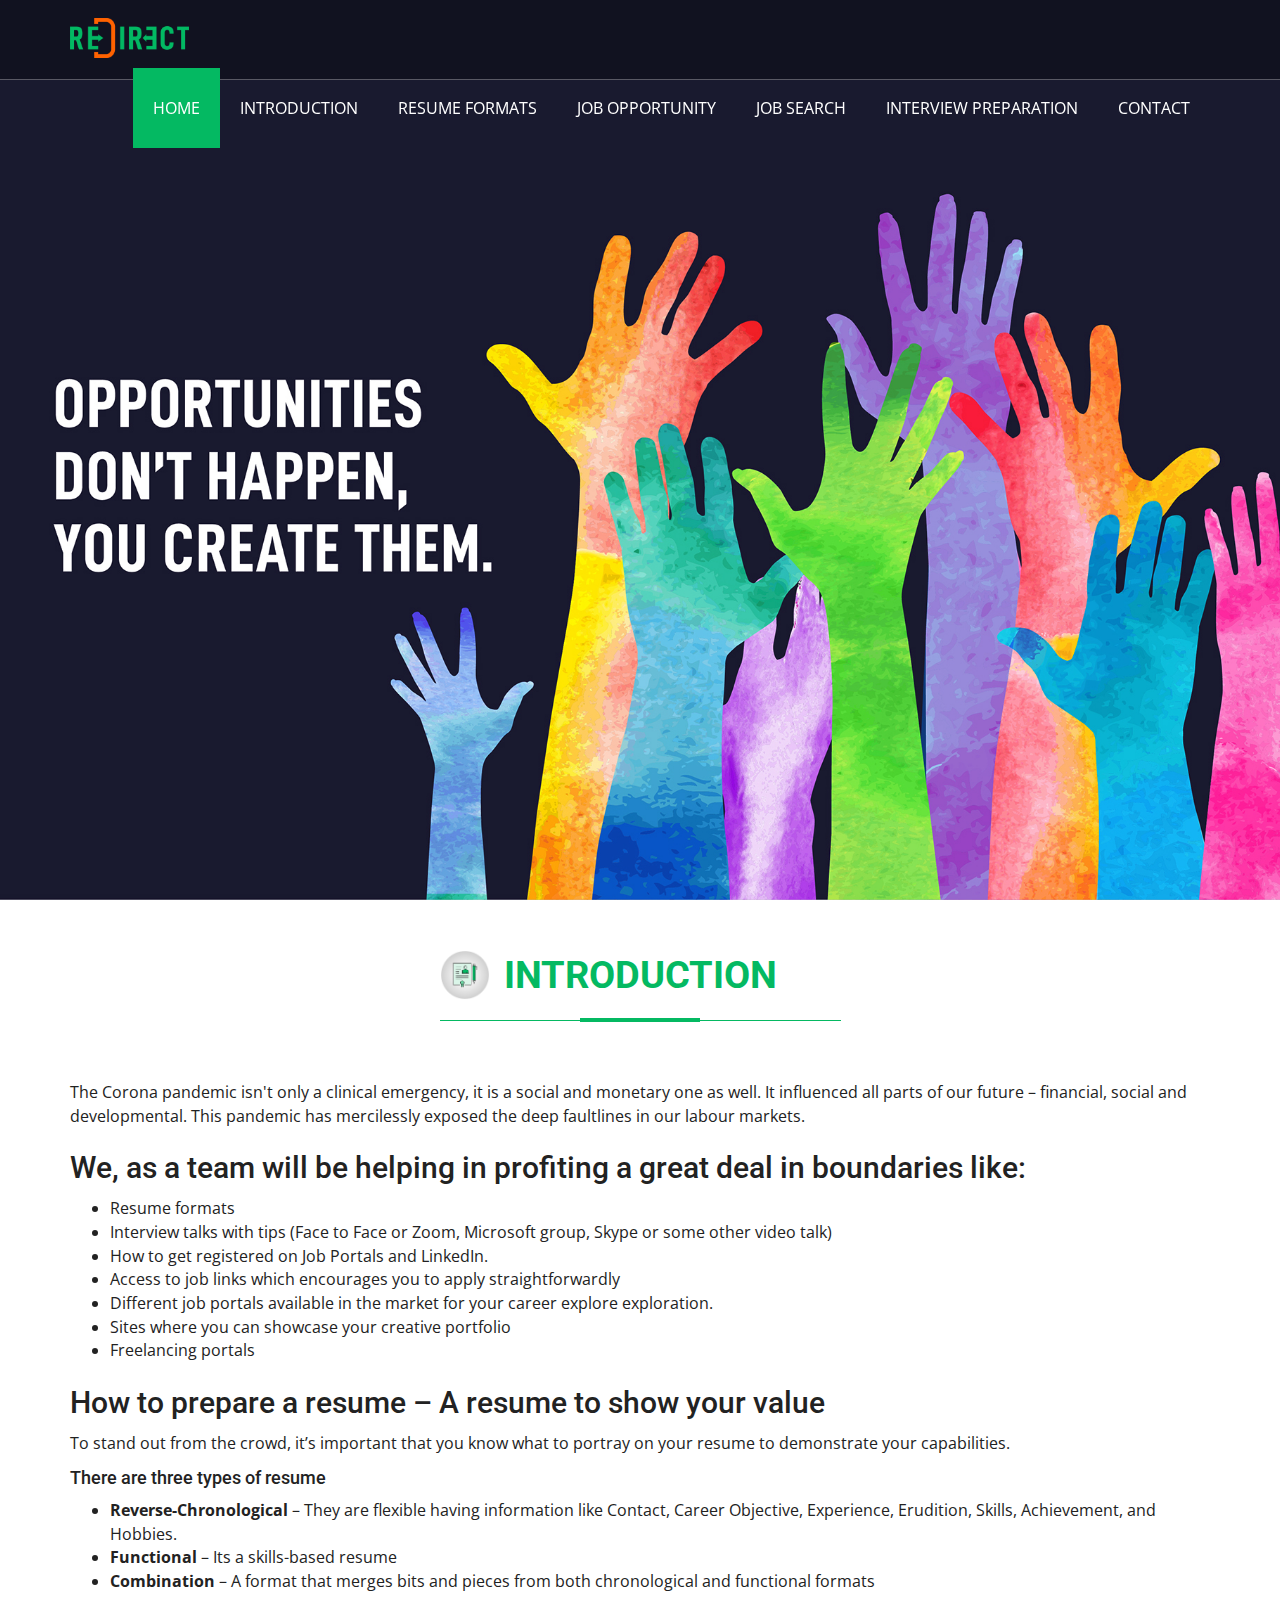
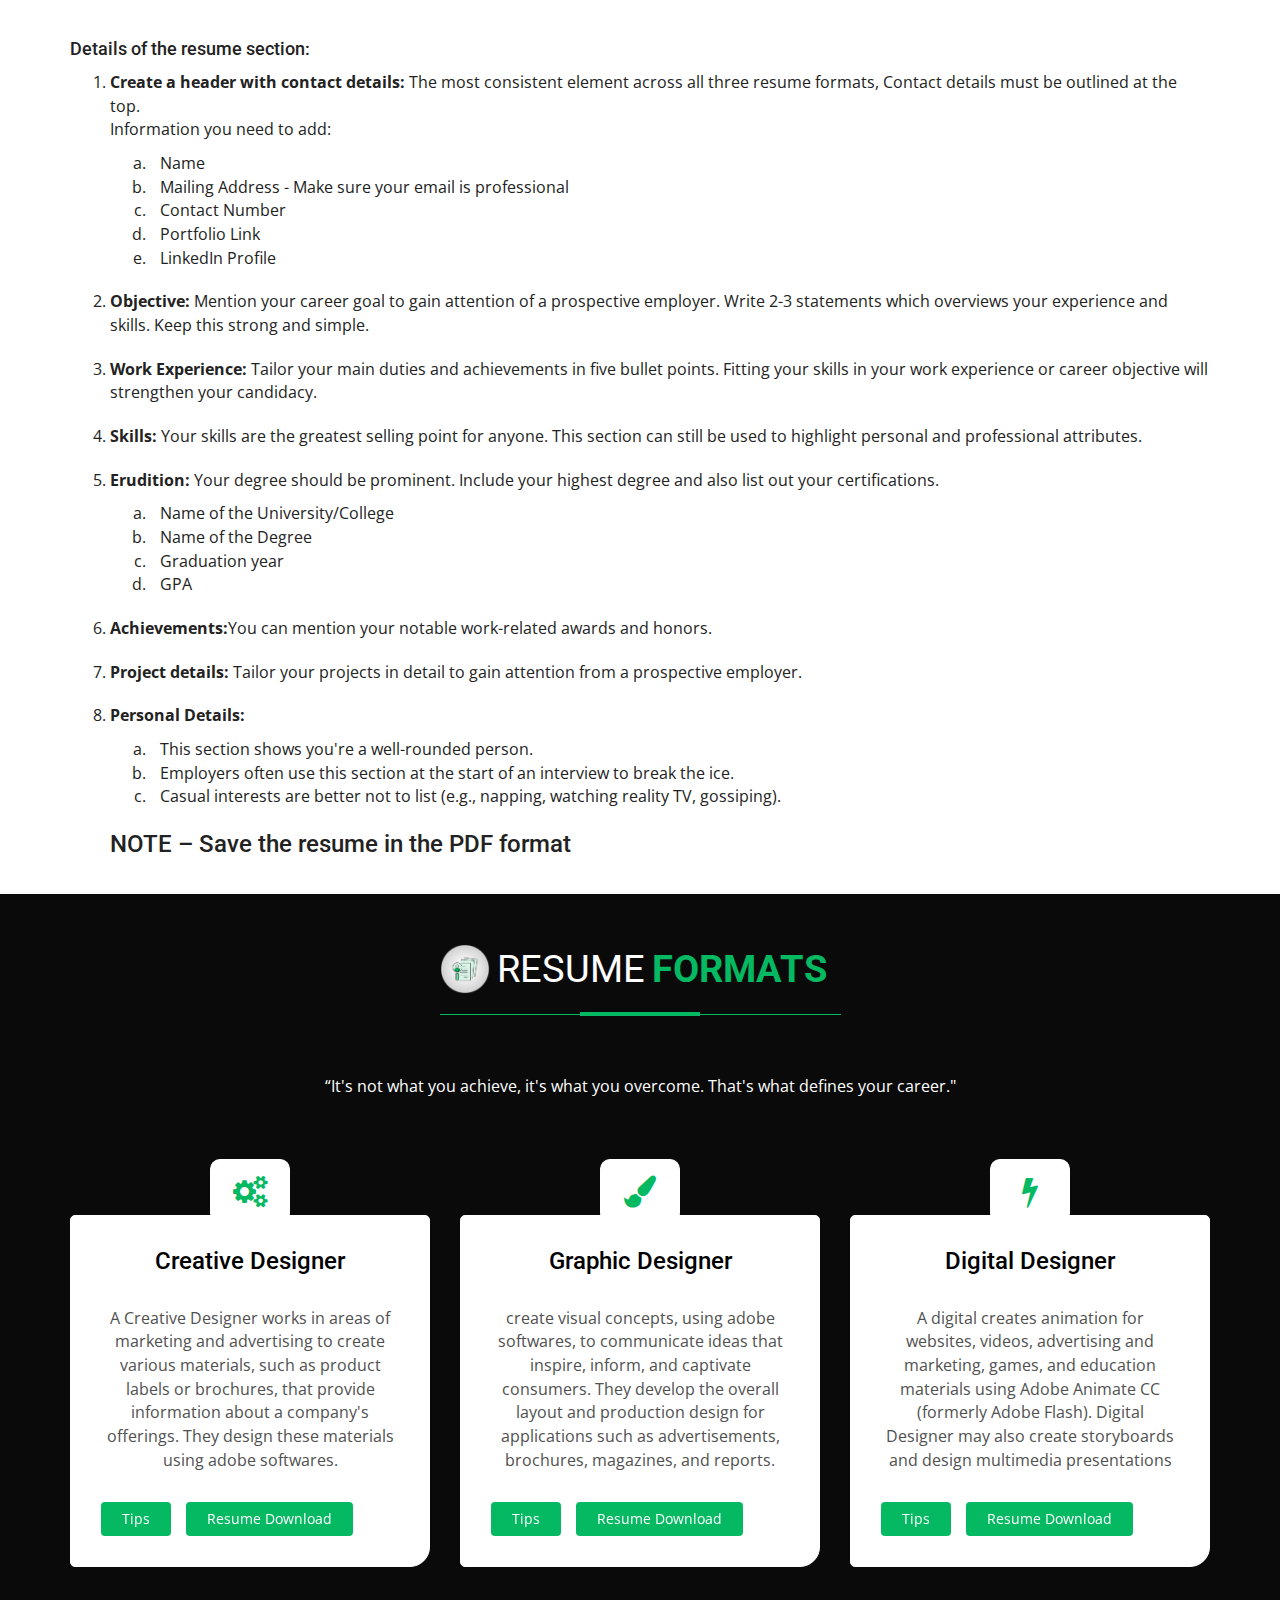
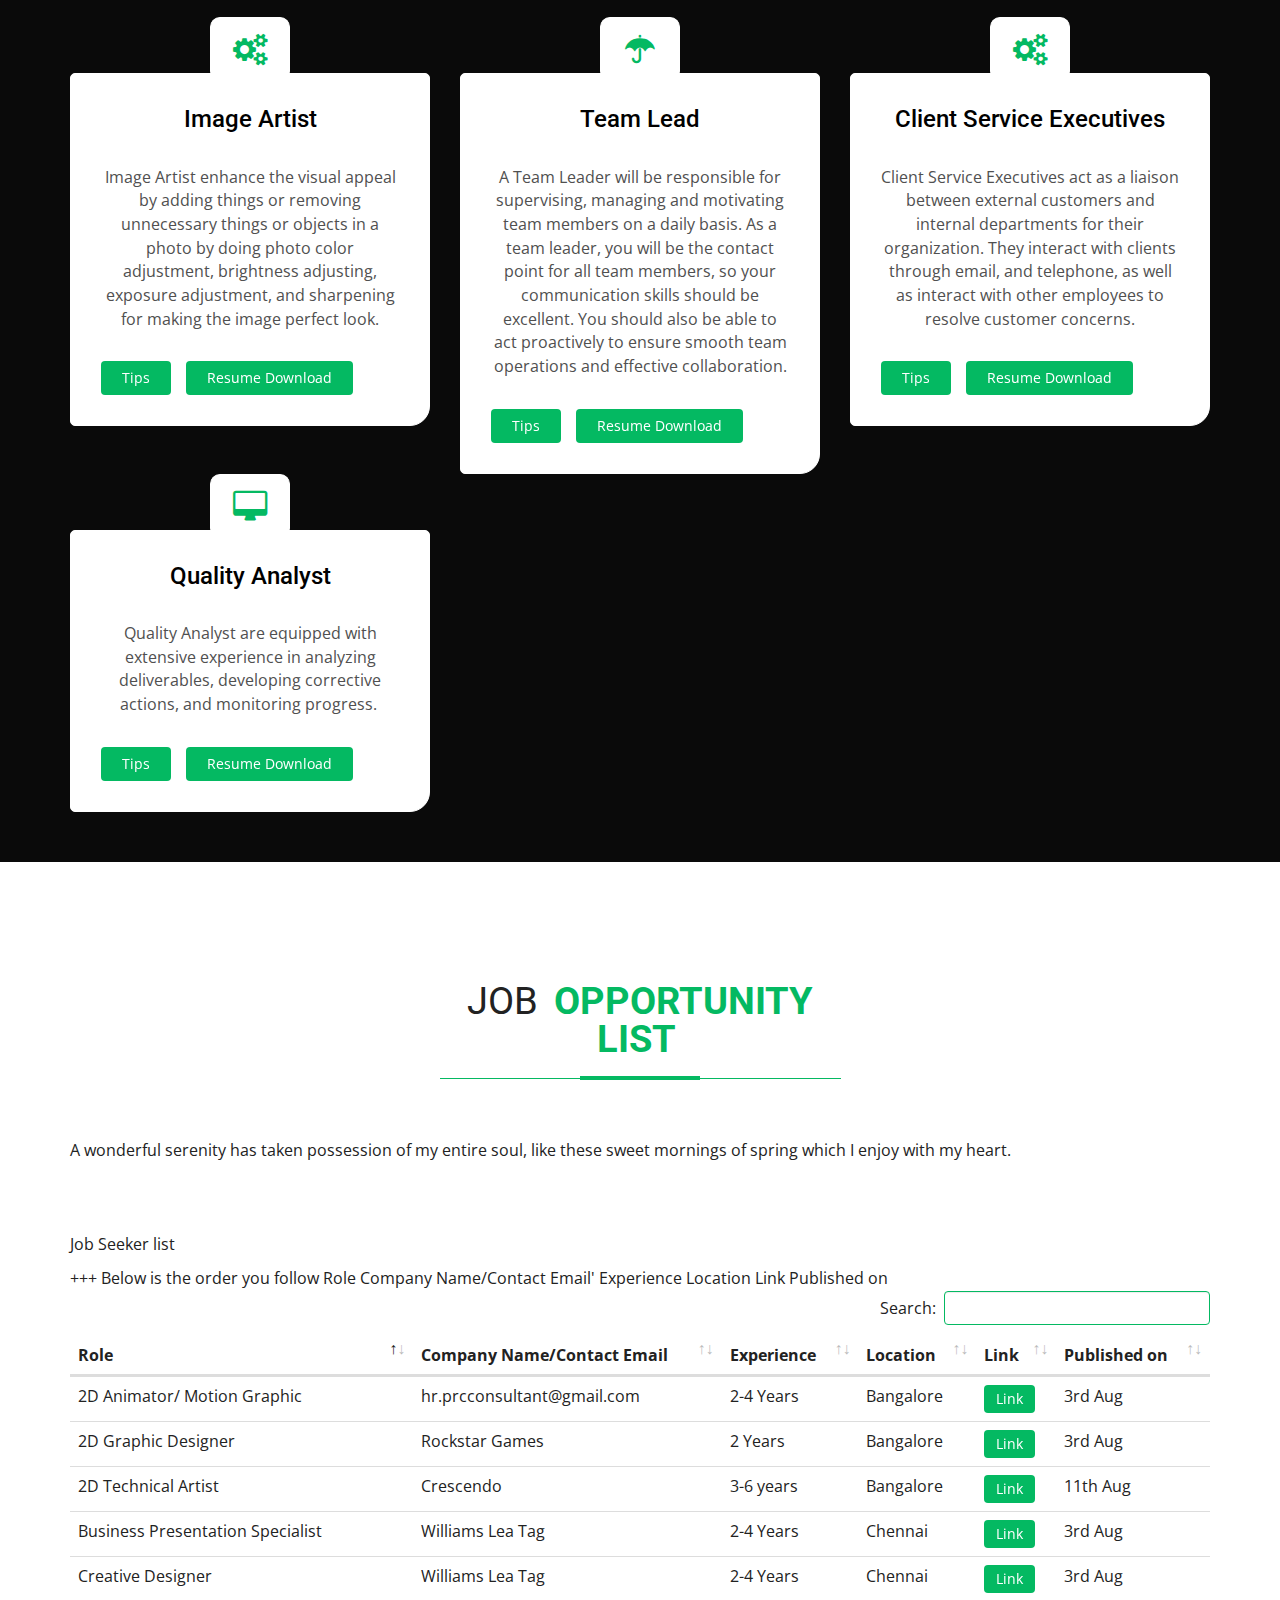
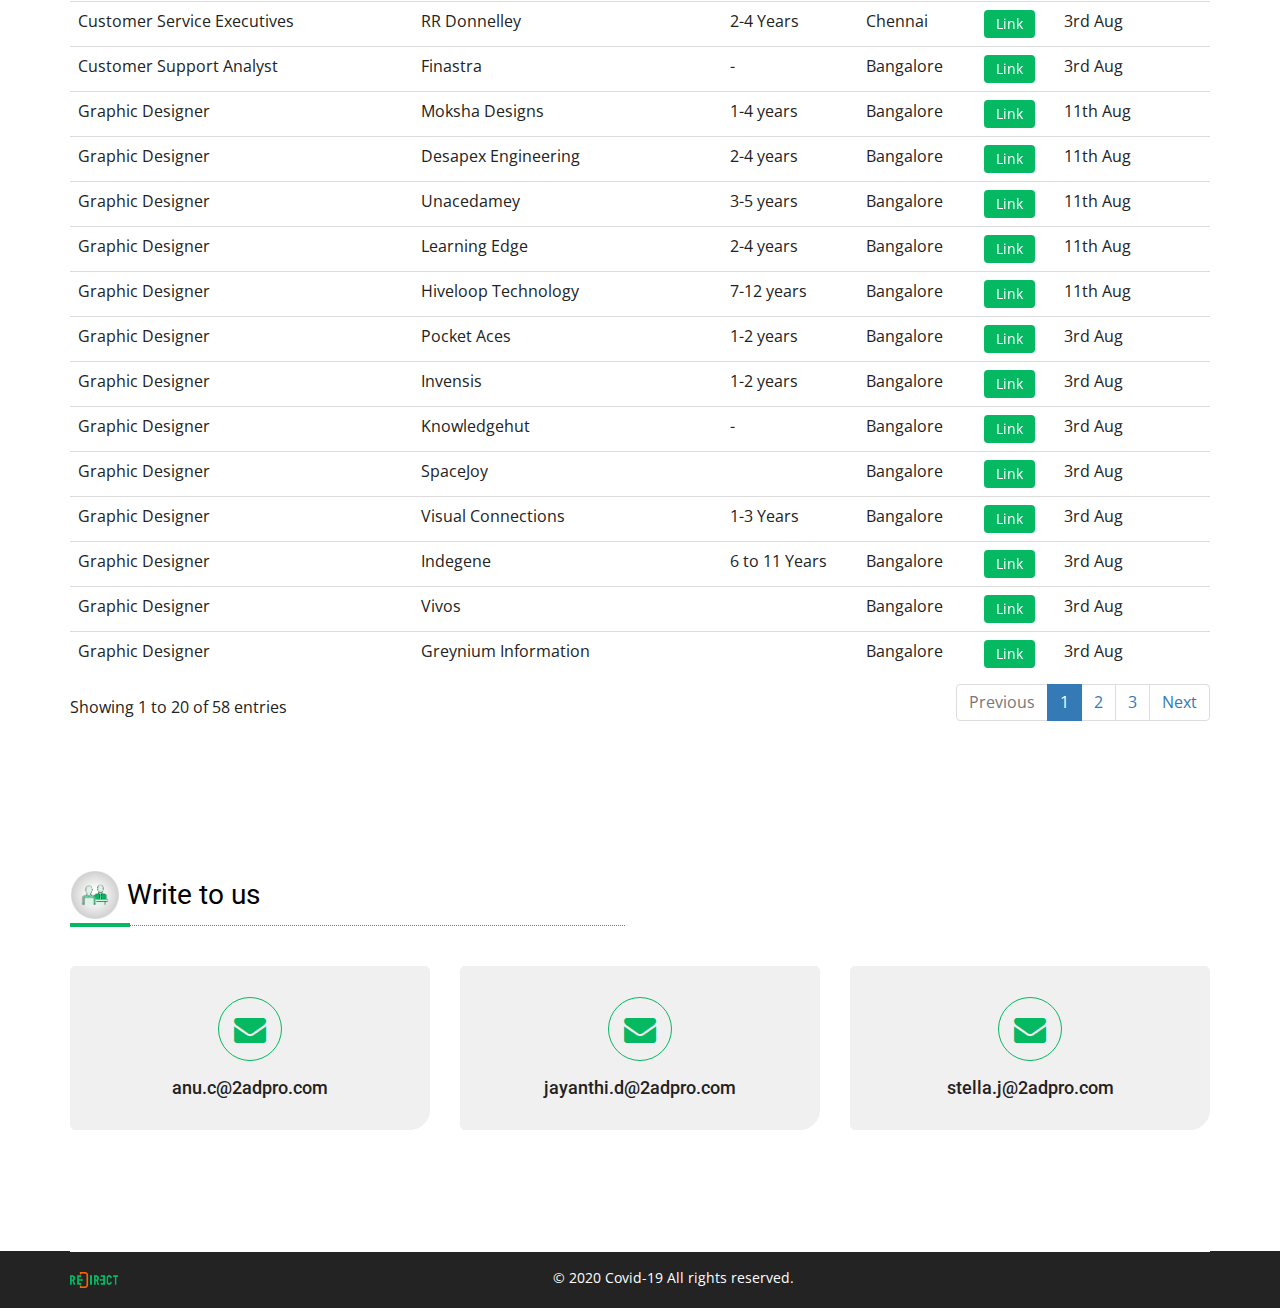
==== index.html @ adf8326a "Updated jobs" ====
<!DOCTYPE html>
<html lang="en">

<head>
	<meta charset="utf-8">
	<meta content="IE=edge" http-equiv="X-UA-Compatible">
	<meta name="viewport" content="width=device-width, minimum-scale=1, maximum-scale=1" />

	<title>We help Find your Job</title>
	<!-- set your website meta description and keywords -->
	<meta name="description" content="Add your business website description here">
	<meta name="keywords" content="Add your business website keywords here">
	<!-- set your website favicon -->
	<link href="favicon.ico" rel="icon">

	<!-- Bootstrap Stylesheets -->
	<link rel="stylesheet" href="css/bootstrap.min.css">
	<!-- Font Awesome Stylesheets -->
	<link rel="stylesheet" href="css/font-awesome.min.css">
	<!-- Owl Carousel Stylesheets -->
	<link rel="stylesheet" href="css/owl.carousel.min.css">
	<link rel="stylesheet" href="css/owl.theme.default.min.css">
	<!-- Lightbox Stylesheets -->
	<link rel="stylesheet" href="css/lightbox.min.css">
	<!-- Parallax Stylesheets -->
	<link rel="stylesheet" href="css/parallax.css" type="text/css">
	<!-- Template Main Stylesheets -->
	<link rel="stylesheet" href="css/style.css" type="text/css">
	<!-- Responsive Stylesheets -->
	<link rel="stylesheet" href="css/responsive.css" type="text/css">
	<link href="css/datatables.min.css" rel="stylesheet">

	<!-- Global site tag (gtag.js) - Google Analytics -->
	<script async src="https://www.googletagmanager.com/gtag/js?id=UA-174275046-1"></script>
	<script>
		window.dataLayer = window.dataLayer || [];
		function gtag() { dataLayer.push(arguments); }
		gtag('js', new Date());

		gtag('config', 'UA-174275046-1');
	</script>

</head>

<body>
	<!-- start Header -->
	<header id="header" class="header">
		<div class="header-nav">
			<div class="container">
				<div class="row">
					<div class="col-sm-12">
						<nav class="main-menu">
							<div class="navbar-header">
								<button type="button" class="navbar-toggle collapsed" data-toggle="collapse"
									data-target="#navbar" aria-expanded="false">
									<span class="sr-only">Toggle navigation</span>
									<span class="icon-bar top-bar"></span>
									<span class="icon-bar middle-bar"></span>
									<span class="icon-bar bottom-bar"></span>
								</button>
								<a class="navbar-brand" href="index.html">
									<img class="logo logo-white" src="images/logo.png" alt="logo">
									<img class="logo logo-color" src="images/logo-color.png" alt="logo">
								</a>
							</div>
							<!--End navbar-header -->
							<div id="navbar" class="navbar-collapse collapse">
								<ul class="nav navbar-nav navbar-right">
									<li><a class="active" href="#home">Home</a></li>
									<li><a href="#Introduction">Introduction</a></li>
									<li><a href="#jobseeking">Resume Formats</a></li>
									<li><a href="#blog">Job Opportunity</a></li>
									<li><a href="job-seeker-preview.html">Job Search</a></li>

									<li><a href="InterviewPreparation.html">Interview Preparation </a></li>

									<li><a class="last" href="#contact">Contact</a></li>
								</ul>
							</div>
							<!--End navbar -->
						</nav>
					</div>
					<!--End col -->
				</div>
				<!--End row -->
			</div>
			<!--End container -->
		</div>
		<!--End header-nav -->
	</header>
	<!-- end Header -->

	<!-- start slider and home section -->
	<section id="home" class="home">
		<div class="home-top-banner banner-1">
			<div class="display-table">
				<div class="display-table-cell">
					<div class="container">
						<div class="row">
							<div class="col-sm-12">
								<div class="banner-content banner-content-fullwidth">

								</div>
								<!--End banner-content -->
							</div>
							<!--End col-sm-12 -->
						</div>
						<!--End row -->
					</div>
					<!--End container -->
				</div>
				<!--End display-table-cell -->
			</div>
			<!--End display-table -->
		</div>
		<!--End home-top-banner -->
	</section>
	<!-- end slider and home section -->

	<!-- start service -->
	<section id="Introduction" class="blog blog-style2 home-page">
		<div class="container">
			<div class="row">
				<div class="col-sm-12">
					<!-- start section title-wrap -->
					<div class="title-wrap">
						<div class="section-title-box">
							<h2 class="section-title custom-icon-container"><i
									class="custom-icon icon-preparetheresume"></i><strong>Introduction</strong></h2>
						</div><!-- end section-title-box -->
					</div>
					<div class="text-left">
						The Corona pandemic isn't only a clinical emergency, it is a social and monetary one as well. It
						influenced all parts of our future – financial, social and developmental. This pandemic has
						mercilessly exposed the deep faultlines in our labour markets.
					</div><!-- end intro-text -->
				</div><!-- end col -->
				<div class="col-sm-12">
					<h2>We, as a team will be helping in profiting a great deal in boundaries like:  </h2>
					<ul>
						<li>Resume formats​</li>

						<li>Interview talks with tips (Face to Face or Zoom, Microsoft group, Skype or some other video
							talk)​</li>

						<li>How to get registered on Job Portals and LinkedIn.​</li>

						<li>Access to job links which encourages you to apply straightforwardly ​</li>

						<li>Different job portals available in the market for your career explore exploration. ​</li>

						<li>Sites where you can showcase your creative portfolio​</li>

						<li>Freelancing portals</li>
					</ul>
					<h2>How to prepare a resume – A resume to show your value  </h2>
					<p>To stand out from the crowd, it’s important that you know what to portray on your resume to
						demonstrate your capabilities. </p>
					<h4>There are three types of resume </h4>
					<ul>
						<li>
							<b>Reverse-Chronological</b> – They are flexible having information like Contact, Career
							Objective, Experience, Erudition, Skills, Achievement, and Hobbies. ​
						</li>
						<li> <b>Functional</b> – Its a skills-based resume</li>
						<li><b>Combination</b> – A format that merges bits and pieces from both chronological and
							functional formats </li>
					</ul><br>
					<h4>Details of the resume section: </h4>
					<ol class="resume-details">
						<li>
							<b><strong>Create a header with contact details:</strong></b> The most consistent element
							across all three
							resume formats, Contact details must be outlined at the top.​
							<p>Information you need to add: </p>
							<ul>
								<li>Name</li>
								<li>Mailing Address - Make sure your email is professional </li>
								<li>Contact Number</li>
								<li>Portfolio Link </li>
								<li>LinkedIn Profile </li>
							</ul>
						</li>
						<li>
							<b>Objective:</b> Mention your career goal to gain attention of a prospective employer.
							Write 2-3 statements which overviews your experience and skills. Keep this strong and
							simple.

						</li>
						<li>
							<b>Work Experience: </b> Tailor your main duties and achievements in five bullet points.
							Fitting your skills in your work experience or career objective will strengthen your
							candidacy. ​
						</li>
						<li>
							<b>Skills:</b> Your skills are the greatest selling point for anyone. This section can still
							be used to highlight personal and professional attributes. ​
						</li>
						<li><b>Erudition:</b> Your degree should be prominent. Include your highest degree and also list
							out your certifications.​
							<ul>
								<li>Name of the University/College</li>
								<li>Name of the Degree</li>
								<li>Graduation year</li>
								<li>GPA </li>
							</ul>
						</li>
						<li><b>Achievements:</b>You can mention your notable work-related awards and honors.​</li>
						<li><b>Project details:</b> Tailor your projects in detail to gain attention from a prospective
							employer. ​</li>
						<li><b>Personal Details:</b>
							<ul>
								<li>This section shows you're a well-rounded person.</li>
								<li>Employers often use this section at the start of an interview to break the ice.</li>
								<li>Casual interests are better not to list (e.g., napping, watching reality TV,
									gossiping).  </li>
							</ul>
						</li>
						<h3>NOTE – Save the resume in the PDF format</h3>
					</ol>
					<br />
				</div>
			</div><!-- end row -->



		</div>
	</section>
	<!-- end service -->



	<!-- start service -->
	<section id="jobseeking" class="service service-3-column parallax home-page">
		<div class="container">
			<div class="row">
				<div class="col-sm-12">
					<!-- start section title-wrap -->
					<div class="title-wrap">
						<div class="section-title-box">
							<h2 class="section-title custom-icon-container"><i
									class="custom-icon icon-resumeformats"></i>Resume <strong>Formats</strong></h2>
						</div><!-- end section-title-box -->
					</div>
					<!-- end section title-wrap -->
					<div class="intro-text text-center">
						“It's not what you achieve, it's what you overcome. That's what defines your career."
					</div><!-- end intro-text -->
				</div><!-- end col -->
				<div class="col-md-4 col-xs-6">
					<div class="service-wrap">
						<div class="service-box">
							<div class="service-box-wrap">
								<div class="service-icon-box">
									<i class="fa fa-cogs"></i>
								</div>
								<div class="service-short-content-box">
									<h3>Creative Designer</h3>
									<p>A Creative Designer works in areas of marketing and advertising to create various
										materials, such as product labels or brochures, that provide information about a
										company's offerings. They design these materials using adobe softwares.​ </p>

									<div class="seeker-btn">
										<a class="btn btn-shutter-out-horizontal"
											href="job-seeker-preview.html">Tips</a>
										<a class="btn btn-shutter-out-horizontal"
											href="https://drive.google.com/file/d/1pk_Ao8Khno_BHICmkr9-B34Fq1ldnbGm/view?usp=sharing">Resume
											Download</a>
									</div>

								</div>
							</div><!-- end service-box-wrap -->
						</div><!-- end service-box -->
					</div><!-- end service-wrap -->
				</div><!-- end col -->
				<div class="col-md-4 col-xs-6">
					<div class="service-wrap">
						<div class="service-box">
							<div class="service-box-wrap">
								<div class="service-icon-box">
									<i class="fa fa-paint-brush"></i>
								</div>
								<div class="service-short-content-box">
									<h3>Graphic Designer</h3>
									<p>create visual concepts, using adobe softwares, to communicate ideas that inspire,
										inform, and captivate consumers. They develop the overall layout and production
										design for applications such as advertisements, brochures, magazines, and
										reports.​</p>
									<div class="seeker-btn">
										<a class="btn btn-shutter-out-horizontal"
											href="job-seeker-preview.html">Tips</a>
										<a class="btn btn-shutter-out-horizontal"
											href="https://drive.google.com/file/d/1bIjtq5TMmKTm_eDA-4UldLG1BIiAMTib/view?usp=sharing">Resume
											Download</a>
									</div>
								</div>
							</div><!-- end service-box-wrap -->
						</div><!-- end service-box -->
					</div><!-- end service-wrap -->
				</div><!-- end col -->
				<div class="col-md-4 col-xs-6">
					<div class="service-wrap">
						<div class="service-box">
							<div class="service-box-wrap">
								<div class="service-icon-box">
									<i class="fa fa-bolt"></i>
								</div>
								<div class="service-short-content-box">
									<h3>Digital Designer</h3>
									<p>A digital creates animation for websites, videos, advertising and marketing,
										games, and education materials using Adobe Animate CC (formerly Adobe Flash).
										Digital Designer may also create storyboards and design multimedia
										presentations​</p>
									<div class="seeker-btn">
										<a class="btn btn-shutter-out-horizontal"
											href="job-seeker-preview.html">Tips</a>
										<a class="btn btn-shutter-out-horizontal"
											href="https://drive.google.com/file/d/1xe_5jiDo7STeHhceplTutR11VsfVc7_y/view?usp=sharing">Resume
											Download</a>
									</div>
								</div>
							</div><!-- end service-box-wrap -->
						</div><!-- end service-box -->
					</div><!-- end service-wrap -->
				</div><!-- end col -->


				<div class="col-md-4 col-xs-6">
					<div class="service-wrap">
						<div class="service-box">
							<div class="service-box-wrap">
								<div class="service-icon-box">
									<i class="fa fa-cogs"></i>
								</div>
								<div class="service-short-content-box">
									<h3>Image Artist</h3>
									<p> Image Artist enhance the visual appeal by adding things or removing unnecessary
										things or objects in a photo by doing photo color adjustment, brightness
										adjusting, exposure adjustment, and sharpening for making the image perfect
										look.​ </p>

									<div class="seeker-btn">
										<a class="btn btn-shutter-out-horizontal"
											href="job-seeker-preview.html">Tips</a>
										<a class="btn btn-shutter-out-horizontal"
											href="https://drive.google.com/file/d/1-uIwqASmxBiJi24BiOViJNd5nfsfXRnE/view?usp=sharing">Resume
											Download</a>
									</div>

								</div>
								<br>
								<br>
							</div><!-- end service-box-wrap -->
						</div><!-- end service-box -->


						<div class="service-box">
							<div class="service-box-wrap">
								<div class="service-icon-box">
									<i class="fa fa-desktop"></i>
								</div>
								<div class="service-short-content-box">
									<h3>Quality Analyst</h3>
									<p>Quality Analyst are equipped with extensive experience in analyzing deliverables,
										developing
										corrective actions, and monitoring progress. ​
									</p>
									<div class="seeker-btn">
										<a class="btn btn-shutter-out-horizontal"
											href="job-seeker-preview.html">Tips</a>
										<a class="btn btn-shutter-out-horizontal"
											href="https://drive.google.com/file/d/1avaUBgB8DV7kIIC0qnnjqADK3y1N6Nua/view?usp=sharing">Resume
											Download</a>
									</div>
								</div>
							</div><!-- end service-box-wrap -->
						</div><!-- end service-box -->
					</div><!-- end service-wrap -->
				</div><!-- end col -->
				<div class="col-md-4 col-xs-6">
					<div class="service-wrap">
						<div class="service-box">
							<div class="service-box-wrap">
								<div class="service-icon-box">
									<i class="fa fa-umbrella"></i>
								</div>
								<div class="service-short-content-box">
									<h3>Team Lead</h3>
									<p>A Team Leader will be responsible for supervising, managing and motivating team
										members on a daily basis. As a team leader, you will be the contact point for
										all team members, so your communication skills should be excellent. You should
										also be able to act proactively to ensure smooth team operations and effective
										collaboration.</p>
									<div class="seeker-btn">
										<a class="btn btn-shutter-out-horizontal"
											href="job-seeker-preview.html">Tips</a>
										<a class="btn btn-shutter-out-horizontal"
											href="https://drive.google.com/file/d/1mwbLfhvUkaIy_L-BzX5VVMnbyMWLGf8v/view?usp=sharing">Resume
											Download</a>
									</div>
								</div>
							</div><!-- end service-box-wrap -->
						</div><!-- end service-box -->
					</div><!-- end service-wrap -->
				</div><!-- end col -->

				<div class="col-md-4 col-xs-6">
					<div class="service-wrap">
						<div class="service-box">
							<div class="service-box-wrap">
								<div class="service-icon-box">
									<i class="fa fa-cogs"></i>
								</div>
								<div class="service-short-content-box">
									<h3>Client Service Executives </h3>
									<p>Client Service Executives act as a liaison between external customers and
										internal departments for their organization. They interact with clients through
										email, and telephone, as well as interact with other employees to resolve
										customer concerns.​</p>

									<div class="seeker-btn">
										<a class="btn btn-shutter-out-horizontal"
											href="job-seeker-preview.html">Tips</a>
										<a class="btn btn-shutter-out-horizontal"
											href="https://drive.google.com/file/d/1Zitd6Jxd_MBWEd-rLepeQDjnKOgQeGoh/view?usp=sharing">Resume
											Download</a>
									</div>

								</div>
							</div><!-- end service-box-wrap -->
						</div><!-- end service-box -->
					</div><!-- end service-wrap -->
				</div><!-- end col -->
				<div class="col-md-4 col-xs-6">
					<div class="service-wrap">

					</div><!-- end service-wrap -->
				</div><!-- end col -->

			</div><!-- end row -->
		</div>
		<!--End Container -->
	</section>
	<!-- end service -->


	<!-- start blog -->
	<section id="blog" class="blog blog-style2 home-page">
		<div class="container">
			<div class="row">
				<div class="col-sm-12">
					<!-- start section title-wrap -->
					<div class="title-wrap">
						<div class="section-title-box">
							<h2 class="section-title">Job <strong>Opportunity list</strong></h2>
						</div><!-- end section-title-box -->
					</div>
					<!-- end section title-wrap -->
					<div class="card-header">
						A wonderful serenity has taken possession of my entire soul, like these sweet mornings of spring
						which I enjoy with my heart.
						<br>
						<br>
						<br>
						<br>
					</div><!-- end intro-text -->
				</div><!-- end col -->
			</div><!-- end row -->

			<div class="row seeker-list">
				<div class="col-md-12 col-lg-12">
					<div class="card">
						<div class="card-header">Job Seeker list</div>
						<div class="card-body">
							<p class="card-title"></p>
							<table class="table table-hover" id="dataTables-example" width="100%">
								<thead>
									<tr>
										<th>Role</th>
										<th>Company Name/Contact Email</th>
										<th>Experience</th>
										<th>Location</th>
										<th>Link</th>
										<th>Published on</th>
									</tr>
								</thead>
								<tbody>



									<tr>


										<td>Voice Customer Service</td>

										<td>Infosys BPM</td>

										<td>Not Applicable</td>

										<td>Bangalore</td>

										<td><a class="btn btn-shutter-out-horizontal"
												href=" https://www.linkedin.com/jobs/view/1946805468/?eBP=NotAvailableFromVoyagerAPI&recommendedFlavor=ACTIVELY_HIRING_COMPANY&refId=d1626e22-b2d5-4e50-afe2-58655270b224&trk=flagship3_search_srp_jobs"
												target="_blank">
												Link</a></td>


										<td>11th Aug</td>


									</tr>




									<tr>


										<td>Graphic Designer</td>

										<td>Moksha Designs</td>

										<td>1-4 years</td>

										<td>Bangalore</td>

										<td><a class="btn btn-shutter-out-horizontal"
												href=" https://www.naukri.com/job-listings-graphic-designer-bangalore-moksha-designs-private-limited-bengaluru-bangalore-1-to-4-years-070420003991?src=jobsearchDesk&sid=15964422631792062_15&xp=19&px=1"
												target="_blank">
												Link</a></td>


										<td>11th Aug</td>


									</tr>




									<tr>


										<td>Graphic Designer</td>

										<td>Desapex Engineering</td>

										<td>2-4 years</td>

										<td>Bangalore</td>

										<td><a class="btn btn-shutter-out-horizontal"
												href=" https://www.naukri.com/job-listings-graphic-designer-desapex-engineering-consultants-llp-bengaluru-bangalore-2-to-4-years-260620002336?src=jobsearchDesk&sid=15964422631792062_15&xp=17&px=1"
												target="_blank">
												Link</a></td>


										<td>11th Aug</td>


									</tr>

									<tr>


										<td>Graphic Designer</td>

										<td>Unacedamey</td>

										<td>3-5 years</td>

										<td>Bangalore</td>

										<td><a class="btn btn-shutter-out-horizontal"
												href=" https://www.naukri.com/job-listings-graphic-designer-unacademy-bengaluru-bangalore-3-to-5-years-210520000222?src=jobsearchDesk&sid=15964422631792062_15&xp=10&px=1"
												target="_blank">
												Link</a></td>

										<td>11th Aug</td>


									</tr>

									<tr>


										<td>Instructional Designer</td>

										<td>Novac Technology</td>

										<td>2-7 years</td>

										<td>Chennai</td>

										<td><a class="btn btn-shutter-out-horizontal"
												href=" https://www.naukri.com/job-listings-opening-for-instructional-designers-novac-technology-chennai-novac-technology-solutions-chennai-bengaluru-bangalore-hyderabad-secunderabad-2-to-7-years-090719009692?src=jobsearchDesk&sid=15964422631792062_15&xp=9&px=1"
												target="_blank">
												Link</a></td>

										<td>11th Aug</td>


									</tr>


									<tr>


										<td>2D Technical Artist</td>

										<td>Crescendo</td>

										<td>3-6 years</td>

										<td>Bangalore</td>

										<td><a class="btn btn-shutter-out-horizontal"
												href=" https://www.naukri.com/job-listings-2d-technical-artist-crescendo-global-leadership-hiring-india-private-l-imited-bengaluru-bangalore-3-to-6-years-070720001721?src=jobsearchDesk&sid=15964422631792062_15&xp=6&px=1"
												target="_blank">
												Link</a></td>

										<td>11th Aug</td>


									</tr>

									<tr>


										<td>Graphic Designer</td>

										<td>Learning Edge</td>

										<td>2-4 years</td>

										<td>Bangalore</td>

										<td><a class="btn btn-shutter-out-horizontal"
												href=" https://www.naukri.com/job-listings-graphic-designer-learning-edge-india-pvt-ltd-bengaluru-bangalore-2-to-4-years-030820000567?src=jobsearchDesk&sid=15964422631792062_15&xp=1&px=1"
												target="_blank">
												Link</a></td>

										<td>11th Aug</td>


									</tr>

									<tr>


										<td>Graphic Designer</td>

										<td>Hiveloop Technology</td>

										<td>7-12 years</td>

										<td>Bangalore</td>

										<td><a class="btn btn-shutter-out-horizontal"
												href=" https://www.naukri.com/job-listings-graphic-designer-hiveloop-technology-private-limited-bengaluru-bangalore-7-to-12-years-180620005068?src=jobsearchDesk&sid=15964422631792062_16&xp=2&px=2"
												target="_blank">
												Link</a></td>

										<td>11th Aug</td>


									</tr>

									<tr>


										<td> Graphic Designer/Creative Visualizer</td>

										<td>Hornbill FX</td>

										<td>2-3 years</td>

										<td>Chennai</td>

										<td><a class="btn btn-shutter-out-horizontal"
												href=" https://www.naukri.com/job-listings-graphic-designer-creative-visualizer-hornbill-fx-chennai-2-to-3-years-280520500759?src=jobsearchDesk&sid=15964422631792062_17&xp=2&px=3"
												target="_blank">
												Link</a></td>

										<td>11th Aug</td>


									</tr>



									+++

									Below is the order you follow


									Role

									Company Name/Contact Email'

									Experience

									Location

									Link

									Published on





									<tr>
										<td>Graphic Designer</td>
										<td>Pocket Aces</td>
										<td>1-2 years</td>
										<td>Bangalore</td>
										<td><a class="btn btn-shutter-out-horizontal"
												href=" https://www.linkedin.com/jobs/view/1960407102/?eBP=NotAvailableFromVoyagerAPI&recommendedFlavor=ACTIVELY_HIRING_COMPANY&refId=5fc056a7-6950-45a1-8f9e-1bf485602f30&trk=flagship3_search_srp_jobs"
												target="_blank">
												Link</a></td>
										<td>3rd Aug</td>

									</tr>
									<tr>
										<td>Graphic Designer</td>
										<td>Invensis</td>
										<td>1-2 years</td>
										<td>Bangalore</td>
										<td><a class="btn btn-shutter-out-horizontal"
												href="  https://www.linkedin.com/jobs/view/1927679272/?eBP=NotAvailableFromVoyagerAPI&refId=5fc056a7-6950-45a1-8f9e-1bf485602f30&trk=flagship3_search_srp_jobs"
												target="_blank">
												Link</a></td>
										<td>3rd Aug</td>
									</tr>
									<tr>
										<td>Graphic Designer</td>
										<td>Knowledgehut</td>
										<td>- </td>
										<td>Bangalore</td>
										<td><a class="btn btn-shutter-out-horizontal"
												href=" https://www.linkedin.com/jobs/view/1972501734/?eBP=NotAvailableFromVoyagerAPI&refId=5fc056a7-6950-45a1-8f9e-1bf485602f30&trk=flagship3_search_srp_jobs"
												target="_blank">
												Link</a></td>
										<td>3rd Aug</td>

									</tr>
									<tr>
										<td>Graphic Designer</td>
										<td>SpaceJoy</td>
										<td> </td>
										<td>Bangalore</td>
										<td><a class="btn btn-shutter-out-horizontal"
												href=" https://www.linkedin.com/jobs/view/1972612907/?eBP=NotAvailableFromVoyagerAPI&recommendedFlavor=ACTIVELY_HIRING_COMPANY&refId=5fc056a7-6950-45a1-8f9e-1bf485602f30&trk=flagship3_search_srp_jobsß"
												target="_blank">
												Link</a></td>
										<td>3rd Aug</td>
									</tr>
									<tr>
										<td>Graphic Designer</td>
										<td>Visual Connections</td>
										<td>1-3 Years</td>
										<td>Bangalore</td>
										<td><a class="btn btn-shutter-out-horizontal"
												href=" https://www.linkedin.com/jobs/view/1976543546/?eBP=NotAvailableFromVoyagerAPI&recommendedFlavor=JOB_SEEKER_QUALIFIED&refId=5fc056a7-6950-45a1-8f9e-1bf485602f30&trk=flagship3_search_srp_jobs"
												target="_blank">
												Link</a></td>
										<td>3rd Aug</td>

									</tr>
									<tr>
										<td>Graphic Designer</td>
										<td>Indegene</td>
										<td>6 to 11 Years</td>
										<td>Bangalore</td>
										<td><a class="btn btn-shutter-out-horizontal"
												href=" https://www.linkedin.com/jobs/view/1919527587/?eBP=NotAvailableFromVoyagerAPI&recommendedFlavor=ACTIVELY_HIRING_COMPANY&refId=5fc056a7-6950-45a1-8f9e-1bf485602f30&trk=flagship3_search_srp_jobs"
												target="_blank">
												Link</a></td>
										<td>3rd Aug</td>

									</tr>
									<tr>
										<td>Graphic Designer</td>
										<td>Vivos</td>
										<td> </td>
										<td>Bangalore</td>
										<td><a class="btn btn-shutter-out-horizontal"
												href=" https://www.linkedin.com/jobs/view/1927292428/?eBP=NotAvailableFromVoyagerAPI&recommendedFlavor=ACTIVELY_HIRING_COMPANY&refId=5fc056a7-6950-45a1-8f9e-1bf485602f30&trk=flagship3_search_srp_jobs"
												target="_blank">
												Link</a></td>
										<td>3rd Aug</td>

									</tr>
									<tr>
										<td>Graphic Designer</td>
										<td>Greynium Information</td>
										<td> </td>
										<td>Bangalore</td>
										<td><a class="btn btn-shutter-out-horizontal"
												href=" https://www.linkedin.com/jobs/view/1972551324/?eBP=NotAvailableFromVoyagerAPI&refId=5fc056a7-6950-45a1-8f9e-1bf485602f30&trk=flagship3_search_srp_jobs"
												target="_blank">
												Link</a></td>
										<td>3rd Aug</td>

									</tr>
									<tr>
										<td>Illustrator and Motion Graphic Designer</td>
										<td>Onsurity</td>
										<td>2-6 Years</td>
										<td>Bangalore</td>
										<td><a class="btn btn-shutter-out-horizontal"
												href=" https://www.linkedin.com/jobs/view/1940732276/?eBP=NotAvailableFromVoyagerAPI&recommendedFlavor=JOB_SEEKER_QUALIFIED&refId=5fc056a7-6950-45a1-8f9e-1bf485602f30&trk=flagship3_search_srp_jobs"
												target="_blank">
												Link</a></td>
										<td>3rd Aug</td>

									</tr>
									<tr>
										<td>Graphic Designer</td>
										<td>Prodesta Technologies </td>
										<td>2-3 Years</td>
										<td>Bangalore</td>
										<td><a class="btn btn-shutter-out-horizontal"
												href=" https://www.linkedin.com/jobs/view/1945340228/?eBP=NotAvailableFromVoyagerAPI&recommendedFlavor=JOB_SEEKER_QUALIFIED&refId=5fc056a7-6950-45a1-8f9e-1bf485602f30&trk=flagship3_search_srp_jobs"
												target="_blank">
												Link</a></td>
										<td>3rd Aug</td>

									</tr>

									<tr>
										<td>UI/UX Designer</td>
										<td> InfoCepts</td>
										<td>2-4 Years</td>
										<td>Chennai</td>
										<td><a class="btn btn-shutter-out-horizontal"
												href=" https://www.naukri.com/job-listings-infocepts-hiring-data-visualization-expert-ui-ux-designer-chennai-infocepts-technologies-pvt-ltd-chennai-3-to-5-years-310720001765?src=sortby&sid=15964343145571112_1&xp=10&px=1"
												target="_blank">
												Link</a></td>
										<td>3rd Aug</td>

									</tr>
									<tr>
										<td>Graphic Designer</td>
										<td> Kryolan Cosmetics</td>
										<td>5-7 Years</td>
										<td>Chennai</td>
										<td><a class="btn btn-shutter-out-horizontal"
												href=" https://www.naukri.com/job-listings-graphic-media-designer-kryolan-cosmetics-india-pvt-ltd-chennai-5-to-7-years-310720001930?src=sortby&sid=15964343145571112_1&xp=9&px=1"
												target="_blank">
												Link</a></td>
										<td>3rd Aug</td>

									</tr>
									<tr>
										<td>Graphic Designer</td>
										<td> -</td>
										<td>2 -7 Years</td>
										<td>Chennai</td>
										<td><a class="btn btn-shutter-out-horizontal"
												href=" https://www.naukri.com/job-listings-graphic-designer-2-7-years-chennai-shraddha-corporate-services-chennai-2-to-7-years-010820001129?src=sortby&sid=15964343145571112_1&xp=5&px=1"
												target="_blank">
												Link</a></td>
										<td>3rd Aug</td>

									</tr>

									<tr>
										<td>Motion Graphics Artist</td>
										<td>-</td>
										<td>2-4 Years</td>
										<td>Bangalore</td>
										<td><a class="btn btn-shutter-out-horizontal"
												href=" https://www.naukri.com/job-listings-motion-graphics-artist-addrec-solutions-pvt-ltd-trivandrum-bengaluru-bangalore-2-to-7-years-010820000510?src=sortby&sid=15964343145571112_1&xp=6&px=1"
												target="_blank">
												Link</a></td>
										<td>3rd Aug</td>

									</tr>
									<tr>
										<td>2D Animator/ Motion Graphic</td>
										<td> hr.prcconsultant@gmail.com</td>
										<td>2-4 Years</td>
										<td>Bangalore</td>
										<td><a class="btn btn-shutter-out-horizontal"
												href=" https://www.naukri.com/job-listings-2d-animator-motion-graphics-paradise-recruitment-consultant-bengaluru-bangalore-kazhakkoottam-thiruvananthapuram-2-to-6-years-010820000388?src=sortby&sid=15964343145571112_1&xp=7&px=1"
												target="_blank">
												Link</a></td>
										<td>3rd Aug</td>

									</tr>
									<tr>
										<td>Graphic Designer</td>
										<td>-</td>
										<td>2-4 Years</td>
										<td>Bangalore</td>
										<td><a class="btn btn-shutter-out-horizontal"
												href="https://www.linkedin.com/jobs/view/1782160889/?eBP=NotAvailableFromVoyagerAPI&recommendedFlavor=JOB_SEEKER_QUALIFIED&refId=5fc056a7-6950-45a1-8f9e-1bf485602f30&trk=flagship3_search_srp_jobs"
												target="_blank">
												Link</a></td>
										<td>3rd Aug</td>

									</tr>

									<tr>
										<td>Graphic Designer</td>
										<td>Aspire Proptech</td>
										<td>2-4 Years</td>
										<td>Bangalore</td>
										<td><a class="btn btn-shutter-out-horizontal"
												href=" https://www.linkedin.com/jobs/view/1623226389/?eBP=NotAvailableFromVoyagerAPI&recommendedFlavor=JOB_SEEKER_QUALIFIED&refId=5fc056a7-6950-45a1-8f9e-1bf485602f30&trk=flagship3_search_srp_jobs"
												target="_blank">
												Link</a></td>
										<td>3rd Aug</td>

									</tr>

									<tr>
										<td>Graphic Designer</td>
										<td>-</td>
										<td>-</td>
										<td>Bangalore</td>
										<td><a class="btn btn-shutter-out-horizontal"
												href=" https://www.linkedin.com/jobs/view/1882609160/?eBP=NotAvailableFromVoyagerAPI&refId=5fc056a7-6950-45a1-8f9e-1bf485602f30&trk=flagship3_search_srp_jobs"
												target="_blank">
												Link</a></td>
										<td>3rd Aug</td>

									</tr>

									<tr>
										<td>Motion Graphic Design - 2D</td>
										<td>Byju's </td>
										<td>-</td>
										<td>Bangalore</td>
										<td><a class="btn btn-shutter-out-horizontal"
												href=" https://www.linkedin.com/jobs/view/1972615866/?eBP=NotAvailableFromVoyagerAPI&recommendedFlavor=ACTIVELY_HIRING_COMPANY&refId=5fc056a7-6950-45a1-8f9e-1bf485602f30&trk=flagship3_search_srp_jobs"
												target="_blank">
												Link</a></td>
										<td>3rd Aug</td>

									</tr>

									<tr>
										<td>Graphic Designer</td>
										<td>Dot Mappers</td>
										<td>-</td>
										<td>Bangalore</td>
										<td><a class="btn btn-shutter-out-horizontal"
												href=" https://www.linkedin.com/jobs/view/1954445679/?eBP=NotAvailableFromVoyagerAPI&refId=5fc056a7-6950-45a1-8f9e-1bf485602f30&trk=flagship3_search_srp_jobs"
												target="_blank">
												Link</a></td>
										<td>3rd Aug</td>

									</tr>

									<tr>
										<td>Graphic Designer</td>
										<td>Zensciences </td>
										<td>-</td>
										<td>Bangalore</td>
										<td><a class="btn btn-shutter-out-horizontal"
												href=" https://www.linkedin.com/jobs/view/1545846189/?eBP=NotAvailableFromVoyagerAPI&recommendedFlavor=ACTIVELY_HIRING_COMPANY&refId=5fc056a7-6950-45a1-8f9e-1bf485602f30&trk=flagship3_search_srp_jobs"
												target="_blank">
												Link</a></td>
										<td>3rd Aug</td>

									</tr>

									<tr>
										<td>Graphic Designer</td>
										<td>FamPay</td>
										<td>1-3 Years</td>
										<td>Bangalore</td>
										<td><a class="btn btn-shutter-out-horizontal"
												href=" https://www.linkedin.com/jobs/view/1792439001/?eBP=NotAvailableFromVoyagerAPI&refId=5fc056a7-6950-45a1-8f9e-1bf485602f30&trk=flagship3_search_srp_jobs"
												target="_blank">
												Link</a></td>
										<td>3rd Aug</td>

									</tr>

									<tr>
										<td>Graphic Designer</td>
										<td>NorthMist </td>
										<td>-</td>
										<td>Bangalore</td>
										<td><a class="btn btn-shutter-out-horizontal"
												href=" https://www.linkedin.com/jobs/view/1667052199/?eBP=NotAvailableFromVoyagerAPI&refId=5fc056a7-6950-45a1-8f9e-1bf485602f30&trk=flagship3_search_srp_jobs"
												target="_blank">
												Link</a></td>
										<td>3rd Aug</td>

									</tr>


									<tr>
										<td>Graphic Designer</td>
										<td>Bonito Designs </td>
										<td>-</td>
										<td>Bangalore</td>
										<td><a class="btn btn-shutter-out-horizontal"
												href=" https://www.linkedin.com/jobs/view/1844595142/?eBP=NotAvailableFromVoyagerAPI&refId=5fc056a7-6950-45a1-8f9e-1bf485602f30&trk=flagship3_search_srp_jobs"
												target="_blank">
												Link</a></td>
										<td>3rd Aug</td>

									</tr>

									<tr>
										<td>UX Designer</td>
										<td>Applied Materials</td>
										<td>-</td>
										<td>Chennai</td>
										<td><a class="btn btn-shutter-out-horizontal"
												href=" https://www.linkedin.com/jobs/view/1942427613/?eBP=NotAvailableFromVoyagerAPI&recommendedFlavor=ACTIVELY_HIRING_COMPANY&refId=e8e00ec7-f9ad-44b2-9bf0-7116eb992b68&trk=flagship3_search_srp_jobs"
												target="_blank">
												Link</a></td>
										<td>3rd Aug</td>

									</tr>

									<tr>
										<td>Graphic Designer</td>
										<td>NeenOpal</td>
										<td>-</td>
										<td>Bangalore</td>
										<td><a class="btn btn-shutter-out-horizontal"
												href=" https://www.linkedin.com/jobs/view/1946820331/?eBP=NotAvailableFromVoyagerAPI&refId=e8e00ec7-f9ad-44b2-9bf0-7116eb992b68&trk=flagship3_search_srp_jobs"
												target="_blank">
												Link</a></td>
										<td>3rd Aug</td>

									</tr>

									<tr>
										<td>Graphic Designer</td>
										<td>Edureka</td>
										<td>1-3 Years</td>
										<td>Bangalore</td>
										<td><a class="btn btn-shutter-out-horizontal"
												href=" https://www.linkedin.com/jobs/view/1968827681/?eBP=NotAvailableFromVoyagerAPI&refId=e8e00ec7-f9ad-44b2-9bf0-7116eb992b68&trk=flagship3_search_srp_jobs"
												target="_blank">
												Link</a></td>
										<td>3rd Aug</td>

									</tr>

									<tr>
										<td>Graphic Designer</td>
										<td>Atlantis Lab </td>
										<td>1-3 Years</td>
										<td>Bangalore</td>
										<td><a class="btn btn-shutter-out-horizontal"
												href=" https://www.linkedin.com/jobs/view/1968821308/?eBP=NotAvailableFromVoyagerAPI&refId=e8e00ec7-f9ad-44b2-9bf0-7116eb992b68&trk=flagship3_search_srp_jobs"
												target="_blank">
												Link</a></td>
										<td>3rd Aug</td>

									</tr>

									<tr>
										<td>Graphic Designer</td>
										<td>Cargill</td>
										<td>3 Years</td>
										<td>Bangalore</td>
										<td><a class="btn btn-shutter-out-horizontal"
												href=" https://www.linkedin.com/jobs/view/1954606359/?eBP=NotAvailableFromVoyagerAPI&recommendedFlavor=ACTIVELY_HIRING_COMPANY&refId=429e004a-1d0d-47bd-a9a4-4ab07629a94d&trk=flagship3_search_srp_jobs"
												target="_blank">
												Link</a></td>
										<td>3rd Aug</td>

									</tr>

									<tr>
										<td>Graphic Designer</td>
										<td>Inteliyo</td>
										<td>2 Years</td>
										<td>Bangalore</td>
										<td><a class="btn btn-shutter-out-horizontal"
												href=" https://www.linkedin.com/jobs/view/1944108396/?eBP=NotAvailableFromVoyagerAPI&refId=429e004a-1d0d-47bd-a9a4-4ab07629a94d&trk=flagship3_search_srp_jobs"
												target="_blank">
												Link</a></td>
										<td>3rd Aug</td>

									</tr>


									<tr>
										<td>Graphic Designer</td>
										<td>VOQZI</td>
										<td>2 Years</td>
										<td>Bangalore</td>
										<td><a class="btn btn-shutter-out-horizontal"
												href=" https://www.linkedin.com/jobs/view/1939561143/?eBP=NotAvailableFromVoyagerAPI&recommendedFlavor=ACTIVELY_HIRING_COMPANY&refId=429e004a-1d0d-47bd-a9a4-4ab07629a94d&trk=flagship3_search_srp_jobs"
												target="_blank">
												Link</a></td>
										<td>3rd Aug</td>

									</tr>

									<tr>
										<td>Graphic Designer</td>
										<td>PWCD</td>
										<td>3-4 Years</td>
										<td>Bangalore</td>
										<td><a class="btn btn-shutter-out-horizontal"
												href=" https://www.linkedin.com/jobs/view/1946828207/?eBP=NotAvailableFromVoyagerAPI&recommendedFlavor=JOB_SEEKER_QUALIFIED&refId=429e004a-1d0d-47bd-a9a4-4ab07629a94d&trk=flagship3_search_srp_jobs"
												target="_blank">
												Link</a></td>
										<td>3rd Aug</td>

									</tr>

									<tr>
										<td>2D Graphic Designer</td>
										<td>Rockstar Games</td>
										<td>2 Years</td>
										<td>Bangalore</td>
										<td><a class="btn btn-shutter-out-horizontal"
												href=" https://www.linkedin.com/jobs/view/1843925583/?eBP=NotAvailableFromVoyagerAPI&recommendedFlavor=ACTIVELY_HIRING_COMPANY&refId=429e004a-1d0d-47bd-a9a4-4ab07629a94d&trk=flagship3_search_srp_jobs"
												target="_blank">
												Link</a></td>
										<td>3rd Aug</td>

									</tr>

									<tr>
										<td>Motion Graphic Designer</td>
										<td>Blufing</td>
										<td>3-6 Years</td>
										<td>Bangalore</td>
										<td><a class="btn btn-shutter-out-horizontal"
												href=" https://www.linkedin.com/jobs/view/1944185477/?eBP=NotAvailableFromVoyagerAPI&recommendedFlavor=JOB_SEEKER_QUALIFIED&refId=429e004a-1d0d-47bd-a9a4-4ab07629a94d&trk=flagship3_search_srp_jobs"
												target="_blank">
												Link</a></td>
										<td>3rd Aug</td>

									</tr>

									<tr>
										<td>Graphic Designer</td>
										<td>Hudson Bay</td>
										<td>1-3 Years</td>
										<td>Bangalore</td>
										<td><a class="btn btn-shutter-out-horizontal"
												href=" https://www.linkedin.com/jobs/view/1972651456/?eBP=NotAvailableFromVoyagerAPI&refId=429e004a-1d0d-47bd-a9a4-4ab07629a94d&trk=flagship3_search_srp_jobs"
												target="_blank">
												Link</a></td>
										<td>3rd Aug</td>

									</tr>

									<tr>
										<td>Graphic Designer</td>
										<td>Augmo</td>
										<td>-</td>
										<td>Bangalore</td>
										<td><a class="btn btn-shutter-out-horizontal"
												href=" https://www.linkedin.com/jobs/view/1946857271/?eBP=NotAvailableFromVoyagerAPI&recommendedFlavor=JOB_SEEKER_QUALIFIED&refId=429e004a-1d0d-47bd-a9a4-4ab07629a94d&trk=flagship3_search_srp_jobs"
												target="_blank">
												Link</a></td>
										<td>3rd Aug</td>

									</tr>

									<tr>
										<td>Graphic Designer</td>
										<td>ZB Venture</td>
										<td>-</td>
										<td>Bangalore</td>
										<td><a class="btn btn-shutter-out-horizontal"
												href=" https://www.linkedin.com/jobs/view/1946857271/?eBP=NotAvailableFromVoyagerAPI&recommendedFlavor=JOB_SEEKER_QUALIFIED&refId=429e004a-1d0d-47bd-a9a4-4ab07629a94d&trk=flagship3_search_srp_jobs"
												target="_blank">
												Link</a></td>
										<td>3rd Aug</td>

									</tr>

									<tr>
										<td>Graphic Designer</td>
										<td>Marketing Bureau</td>
										<td>1-2 Years</td>
										<td>Bangalore</td>
										<td><a class="btn btn-shutter-out-horizontal"
												href=" https://www.linkedin.com/jobs/view/1940129571/?eBP=NotAvailableFromVoyagerAPI&refId=d221e05d-cdc4-4d75-bdb3-c9c5e2ba41b1&trk=flagship3_search_srp_jobs"
												target="_blank">
												Link</a></td>
										<td>3rd Aug</td>

									</tr>

									<tr>
										<td>Graphic Designer</td>
										<td>Vedanthu</td>
										<td>-</td>
										<td>Bangalore</td>
										<td><a class="btn btn-shutter-out-horizontal"
												href=" https://www.linkedin.com/jobs/view/1944184244/?eBP=NotAvailableFromVoyagerAPI&recommendedFlavor=ACTIVELY_HIRING_COMPANY&refId=d221e05d-cdc4-4d75-bdb3-c9c5e2ba41b1&trk=flagship3_search_srp_jobs"
												target="_blank">
												Link</a></td>
										<td>3rd Aug</td>

									</tr>

									<tr>
										<td>Technical Support Associate</td>
										<td>IBM</td>
										<td>0-2 Years</td>
										<td>Bangalore</td>
										<td><a class="btn btn-shutter-out-horizontal"
												href=" https://www.linkedin.com/jobs/view/1939554063/?eBP=NotAvailableFromVoyagerAPI&recommendedFlavor=ACTIVELY_HIRING_COMPANY&refId=89d9d756-98f9-428d-bcee-a6be1019f39b&trk=flagship3_search_srp_jobs"
												target="_blank">
												Link</a></td>
										<td>3rd Aug</td>

									</tr>

									<tr>
										<td>Customer Support Analyst </td>
										<td>Finastra </td>
										<td>-</td>
										<td>Bangalore</td>
										<td><a class="btn btn-shutter-out-horizontal"
												href=" https://www.linkedin.com/jobs/view/1975267347/?eBP=NotAvailableFromVoyagerAPI&recommendedFlavor=ACTIVELY_HIRING_COMPANY&refId=89d9d756-98f9-428d-bcee-a6be1019f39b&trk=flagship3_search_srp_jobs"
												target="_blank">
												Link</a></td>
										<td>3rd Aug</td>

									</tr>



									<tr>
										<td>Business Presentation Specialist</td>
										<td>Williams Lea Tag</td>
										<td>2-4 Years</td>
										<td>Chennai</td>
										<td><a class="btn btn-shutter-out-horizontal"
												href=" https://www.naukri.com/job-listings-business-presentation-specialist-powerpoint-williams-lea-india-private-limited-chennai-2-to-7-years-290620002720?src=jobsearchDesk&sid=15964414576855623_2&xp=12&px=1"
												target="_blank">
												Link</a></td>
										<td>3rd Aug</td>

									</tr>

									<tr>
										<td>Quality Assurance Associate</td>
										<td>Williams Lea Tag</td>
										<td>2-4 Years</td>
										<td>Chennai</td>
										<td><a class="btn btn-shutter-out-horizontal"
												href=" https://www.naukri.com/job-listings-quality-assurance-associate-powerpoint-presentations-williams-lea-india-private-limited-chennai-4-to-7-years-260620003549?src=jobsearchDesk&sid=15964414576855623_2&xp=13&px=1"
												target="_blank">
												Link</a></td>
										<td>3rd Aug</td>

									</tr>

									<tr>
										<td>Creative Designer </td>
										<td>Williams Lea Tag</td>
										<td>2-4 Years</td>
										<td>Chennai</td>
										<td><a class="btn btn-shutter-out-horizontal"
												href=" https://www.naukri.com/job-listings-urgent-requirement-for-creative-designer-qc-role-chennai-location-williams-lea-india-private-limited-chennai-2-to-7-years-240720000784?src=jobsearchDesk&sid=15964414576855623_2&xp=14&px=1"
												target="_blank">
												Link</a></td>
										<td>3rd Aug</td>

									</tr>
									<tr>
										<td>QC</td>
										<td>Williams Lea Tag</td>
										<td>2-4 Years</td>
										<td>Chennai</td>
										<td><a class="btn btn-shutter-out-horizontal"
												href=" https://www.naukri.com/job-listings-urgent-requirement-for-qc-in-designing-print-field-chennai-location-williams-lea-india-private-limited-chennai-2-to-7-years-220720003884?src=jobsearchDesk&sid=15964414576855623_2&xp=16&px=1"
												target="_blank">
												Link</a></td>
										<td>3rd Aug</td>

									</tr>
									<tr>
										<td>Project Manager </td>
										<td>Williams Lea Tag</td>
										<td>2-4 Years</td>
										<td>Chennai</td>
										<td><a class="btn btn-shutter-out-horizontal"
												href=" https://www.naukri.com/job-listings-huge-requirement-project-manager-role-from-advertising-field-chennai-williams-lea-india-private-limited-chennai-4-to-9-years-290720001465?src=jobsearchDesk&sid=15964414576855623_2&xp=5&px=1"
												target="_blank">
												Link</a></td>
										<td>3rd Aug</td>

									</tr>



									<tr>
										<td>Customer Service Executives </td>
										<td>RR Donnelley </td>
										<td>2-4 Years</td>
										<td>Chennai</td>
										<td><a class="btn btn-shutter-out-horizontal"
												href=" https://www.naukri.com/job-listings-rrd-is-looking-for-customer-service-executives-chennai-rr-donnelley-india-outsource-private-limited-chennai-1-to-3-years-310720003594?src=jobsearchDesk&sid=15964414576855623_2&xp=3&px=1"
												target="_blank">
												Link</a></td>
										<td>3rd Aug</td>

									</tr>

									<tr>
										<td>Proof Reader </td>
										<td>Williams Lea Tag</td>
										<td>3-8 Years</td>
										<td>Bangalore</td>
										<td><a class="btn btn-shutter-out-horizontal"
												href=" https://www.naukri.com/job-listings-urgent-requirement-for-proof-reader-chennai-location-williams-lea-india-private-limited-chennai-3-to-8-years-030820000628?src=jobsearchDesk&sid=15964414576855623_2&xp=1&px=1"
												target="_blank">
												Link</a></td>
										<td>3rd Aug</td>

									</tr>

									<tr>
										<td>Technical Support</td>
										<td>DXC Technology</td>
										<td>2-4 Years</td>
										<td>Bangalore</td>
										<td><a class="btn btn-shutter-out-horizontal"
												href=" https://www.linkedin.com/jobs/view/1954629396/?eBP=NotAvailableFromVoyagerAPI&recommendedFlavor=ACTIVELY_HIRING_COMPANY&refId=11077829-3686-4a18-9674-2b466dcc8cfe&trk=flagship3_search_srp_jobs"
												target="_blank">
												Link</a></td>
										<td>3rd Aug</td>

									</tr>

								</tbody>
							</table>
						</div>
					</div>
				</div>
			</div>




		</div><!-- end container -->
	</section>
	<!-- end blog -->







	<!-- start contact -->
	<section id="contact" class="contact home-page">
		<div class="container">
			<div class="row">
				<!--Place to add testimonial -->


			</div><!-- end row -->
			<!-- start contact section -->
			<div class="row">
				<div class="col-sm-6">
					<!-- start title-box -->
					<div class="title-box">
						<h3 class="sub-title custom-icon-container"><i class="custom-icon icon-talkwithtips"></i>Write
							to us
						</h3>
					</div>
					<!-- end title-box -->



				</div><!-- end col -->
				<div class="col-sm-12 text-center">
					<div class="row">
						<div class="col-sm-4">
							<div class="contact-item">
								<div class="contact-item-inner">
									<div class="contact-icon">
										<i class="fa fa-envelope"></i>
									</div>
									<div class="contact-desc">
										<h4><a href="mailto:anu.c@2adpro.com">anu.c@2adpro.com</a></h4>
									</div>
								</div><!-- end contact-item-inner -->
							</div><!-- end contact-item -->
						</div><!-- end col -->
						<div class="col-sm-4">
							<div class="contact-item">
								<div class="contact-item-inner">
									<div class="contact-icon">
										<i class="fa fa-envelope"></i>
									</div>
									<div class="contact-desc">
										<h4><a href="mailto:jayanthi.d@2adpro.com">jayanthi.d@2adpro.com</a></h4>
									</div>
								</div><!-- end contact-item-inner -->
							</div><!-- end contact-item -->
						</div><!-- end col -->
						<div class="col-sm-4">
							<div class="contact-item">
								<div class="contact-item-inner">
									<div class="contact-icon">
										<i class="fa fa-envelope"></i>
									</div>
									<div class="contact-desc">
										<h4><a href="mailto:stella.j@2adpro.com">stella.j@2adpro.com</a>
										</h4>
									</div>
								</div><!-- end contact-item-inner -->
							</div><!-- end contact-item -->
						</div><!-- end col -->
					</div><!-- end row -->
				</div><!-- end col-sm-12 -->
				<div class="col-sm-6">
					<!-- start title-box -->


					<!-- end title-box -->

				</div><!-- end col -->
			</div><!-- end row -->
			<!-- end contact section -->
			<div class="row">

			</div><!-- end row -->
		</div><!-- end container -->
	</section>
	<!-- end contact -->

	<!-- start footer -->
	<footer id="footer" class="footer">
		<div class="container">
			<div class="row">

			</div><!-- end row -->
			<hr>
			<div class="row">
				<div class="col-sm-12">
					<a href="#" class="footer-logo-link"><img class="footer-logo" src="images/logo-color.png"
							alt="Steve"></a>
					<p class="text-center copyright">&copy; 2020 <a href="#" class="footer-site-link">Covid-19</a> All
						rights reserved.
					</p>
				</div><!-- end col -->
			</div><!-- end row -->
		</div><!-- end container -->
	</footer>
	<!-- end footer -->

	<a href="#" class="scrollup"><i class="fa fa-arrow-circle-up"></i></a>

	<!-- jQuery Library -->
	<script src="js/jquery-3.4.1.min.js"></script>
	<!-- Bootstrap Js -->
	<script src="js/bootstrap.min.js"></script>
	<!-- Circle Progress Js -->
	<script src="js/circle-progress.js"></script>
	<!-- Isotope Filtring Js -->
	<script src="js/isotope.pkgd.min.js"></script>
	<!-- Lightbox Js -->
	<script src="js/lightbox.min.js"></script>
	<!-- owl.carousel Js -->
	<script src="js/owl.carousel.min.js"></script>
	<!-- Form validator Js -->
	<script src="js/validator.min.js"></script>
	<!-- ajaxchimp Js -->
	<script src="js/jquery.ajaxchimp.min.js"></script>
	<!-- counterup Js -->
	<script src="js/waypoint.js"></script>
	<script src="js/jquery.counterup.min.js"></script>
	<script src="js/datatables.min.js"></script>
	<script src="js/initiate-datatables.js"></script>
	<!-- Template main Js -->
	<script src="js/main.js"></script>

</body>

</html>
---- css/parallax.css ----
/*
|----------------------------------------------------------------------------
	AboutMe - Personal Portfolio Resume Template Main CSS
	Author: MGScoder
	Author URL: https://themeforest.net/user/mgscoder
|----------------------------------------------------------------------------
*/

/*
|----------------------------------------------------------------------------
	parallax
|----------------------------------------------------------------------------
*/
.parallax::before {
    background-color: rgba(0, 0, 0, 0.8);
    content: "";
    height: 100%;
    left: 0;
    position: absolute;
    top: 0;
    width: 100%;
}
.parallax {
	background-attachment: fixed;
	background-color: rgba(0, 0, 0, 0.8);
    background-position: 50% 0;
    background-repeat: no-repeat;
    background-size: cover;
	position: relative;
	color: #fff;
}
/*
|----------------------------------------------------------------------------
	SERVICE
|----------------------------------------------------------------------------
*/
#service.parallax {
    background-image: url("../images/background/bg-1.jpg");
}

/*
|----------------------------------------------------------------------------
	PORTFOLIO
|----------------------------------------------------------------------------
*/
#portfolio.parallax {
    background-image: url("../images/background/bg-2.jpg");
}

/*
|----------------------------------------------------------------------------
	QUOTE
|----------------------------------------------------------------------------
*/
#quotes-section {
    background-image: url("../images/background/bg-3.jpg");
}
#quotes-section::before {
    background-color: rgba(0, 0, 0, 0.8);
}

/*
|----------------------------------------------------------------------------
	BLOG
|----------------------------------------------------------------------------
*/
#blog.parallax {
    background-image: url("../images/background/bg-3.jpg");
}

/*
|----------------------------------------------------------------------------
	TESTIMONIAL
|----------------------------------------------------------------------------
*/
#testimonials.parallax {
    background-image: url("../images/background/bg-6.jpg");
}

/*
|----------------------------------------------------------------------------
	SUCCESS STORY
|----------------------------------------------------------------------------
*/
#success-story.parallax {
    background-image: url("../images/background/bg-5.jpg");
}
---- css/style.css ----
/*
|----------------------------------------------------------------------------
	AboutMe - Personal Portfolio Resume Template Main CSS
	Author: MGScoder
	Author URL: https://themeforest.net/user/mgscoder
	Version: 2.2
	Primary color: #04b962
|----------------------------------------------------------------------------
*/

/*
|------------------------------------------------------------------
	[Table of contents]:

	1. FONTS
	2. BODY
	3. COMMON CSS
	4. HEADER / .header-nav
		4.1. HOME TOP BANNER / .home-top-banner
		4.2. CAROUSEL TOP BANNER SLIDER / #home .owl-carousel
	5. TITLE / .title-wrap
	6. SINGLE PAGE BANNER / #single-page-banner
	7. ABOUT / #about
		7.1. BOX STYLE / .about-box-style
		7.2. TIMELINE STYLE / .timeline
		7.3. SKILLS PROGRESSBAR / .progressbar
	8. SERVICE / .service-wrap
	9. SOCIAL / .social-icon
	10. PRICING / .pricing-table
	11. PORTFOLIO
		11.1 LIGHTBOX
	12. CLIENTS
	13. TEAM / .team-wrap
	14. QUOTES
	15. BLOG / #blog
		15.1. BLOG STYLE 1 / .blog-style1
	16. TESTIMONIAL
		16.1. CAROUSEL CONTROL FOR TESTIMONIAL
		16.2. TESTIMONIAL RATINGS
	17. CONTACT
		17.1. CONTACT FORM / #contactForm
		17.2. SELECT BOX / select.form-control
	18. SUCCESS STORY
	19. SINGLE SERVICE / #service-single-content
		19.1. SERVICE LIST / .service-list
		19.2. SERVICE MENU / .service-menu
		19.3. SERVICE BROCHURE / .service-brochure
		19.4. SERVICE FEATURE / .service-features
		19.5. SERVICE QUOTEFORM / #serviceQuoteForm
	20. SINGLE PORTFOLIO / #pfolio-single-content
	21. SINGLE BLOG / #single-post-content
		21.1. RELATED POST / #related-blog
		21.2. POST COMMENTS LIST / .commentlist
		21.3. COMMENTS FORM / #commentform
	22. SIDEBAR
	23. Button / .btn-shutter-out-horizontal
	24. SUBSCRIBE / #mc-form
	25. FOOTER / .footer
	26. OTHER
	
|-------------------------------------------------------------------
*/

/*
|----------------------------------------------------------------------------
	1. FONTS: Google Font
|----------------------------------------------------------------------------
*/
@import url('https://fonts.googleapis.com/css?family=Roboto:300,300i,400,400i,500,500i,700,700i|Open+Sans:400,400i,600,600i,700,700i');

/*
|----------------------------------------------------------------------------
	2. BODY
|----------------------------------------------------------------------------
*/
body {
    color: #222;
	font-family: 'Open Sans', sans-serif;
	margin: 0 auto;
	font-size: 16px;
	line-height: 1.48;
    height: 100%;
}

/*
|----------------------------------------------------------------------------
	3. COMMON CSS
|----------------------------------------------------------------------------
*/
h1, h2, h3, h4, h5, h6 {
    line-height: 1.3;
	font-family: 'Roboto', sans-serif;
}
img, iframe, object, embed {
    max-width: 100%;
}
a {
	color: #000;
}
a:hover {
    color: #04b962;
    text-decoration: none;
}
a:focus {
    outline: medium none;
    text-decoration: none;
}
.intro-text {
    margin: 0 auto 60px;
	max-width: 660px;
}
.SecTopMargin {
    margin-top: 60px;
}
.SectionMargin {
    margin: 60px 0;
}
.color-border {
    border-color: #04b962;
}

/*
|----------------------------------------------------------------------------
	4. HEADER / .header-nav
|----------------------------------------------------------------------------
*/
.header-nav {
	background-color: rgba(0, 0, 0, 0.3);
	border-bottom: 1px solid rgba(255, 255, 255, 0.3);
    left: 0;
	height: 80px;
    position: fixed;
    top: 0;
    -webkit-transition: all 0.4s ease-in-out;
	-moz-transition: all 0.4s ease-in-out;
	-o-transition: all 0.4s ease-in-out;
	transition: all 0.4s ease-in-out;
    width: 100%;
    z-index: 999;
}
.header-nav.bg-color {
	background-color: #fff;
}
.header-nav.menu-bg {
	height: 56px;
}

/* menu */
.navbar-brand {
    color: #fff;
    font-size: 36px;
    font-weight: bold;
    line-height: 80px;
    padding: 0;
    text-transform: capitalize;
	margin-top: 18px;
}
.header-nav.menu-bg  .navbar-brand {
	line-height: 56px;
}
.navbar-brand:hover {
    color: #fff;
}
.navbar-brand > img {
    height: 40px;	
    -webkit-transition: height 0.4s ease-in-out;
	-moz-transition: height 0.4s ease-in-out;
	-o-transition: height 0.4s ease-in-out;
	transition: height 0.4s ease-in-out;
}
.menu-bg .navbar-brand > img {
    height: 30px;
}
.bg-color .main-menu .navbar-nav li a {
    color: #000;
}	
.main-menu .navbar-nav li a {
    color: #fff;
    font-size: 16px;
	padding: 30px 20px;
    text-transform: uppercase;
    -webkit-transition: all 0.4s ease-in-out;
	-moz-transition: all 0.4s ease-in-out;
	-o-transition: all 0.4s ease-in-out;
	transition: all 0.4s ease-in-out;
}
.menu-bg .main-menu .navbar-nav li a {
	padding: 18px 15px;
    color: #222;
}
.menu-bg .main-menu .navbar-nav li a:hover {
    color: #fafafa;
}
.main-menu .navbar-nav li a:focus {
    background-color: transparent;
}
.main-menu .navbar-nav li a:hover, .main-menu .navbar-nav li a.active {
	color: #fff;
    background-color: #04b962;
}
.menu-bg {
    background-color: #fff;
    box-shadow: 0 2px 10px -1px rgba(87, 97, 100, 0.35);
}
a img.logo-color  {
    opacity: 0;
	height: 0;
}
.menu-bg a img.logo-white  {
    opacity: 0;
	height: 0;
}
.menu-bg a img.logo-color  {
    opacity: 1;
}

.main-menu .navbar-nav li a.menubgactive {
    background-color: #f0f0f0;
}
.main-menu .navbar-nav li a.menubgactive:hover {
    background-color: #04b962;
}

/* navbar-toggle responsive menu */
.navbar-toggle {
	border: none;
	background: transparent;
}
.navbar-toggle.collapsed .icon-bar {
    background-color: #04b962;
}
.navbar-toggle .icon-bar {
    background-color: #e91313;
}
.navbar-toggle:hover {
	background: transparent;
}
.navbar-toggle .icon-bar {
	width: 32px;
	height: 4px;
    -webkit-transition:all 0.2s ease 0s;
    -moz-transition:all 0.2s ease 0s;
    -ms-transition:all 0.2s ease 0s;
    -o-transition:all 0.2s ease 0s;
    transition:all 0.2s ease 0s;
}
.navbar-toggle .top-bar {
    -moz-transform:rotate(45deg);
    -webkit-transform:rotate(45deg);
    -o-transform:rotate(45deg);
    -ms-transform:rotate(45deg);
    transform:rotate(45deg);
	transform-origin: 10% 10%;
}
.navbar-toggle .middle-bar {
	opacity: 0;
}
.navbar-toggle .bottom-bar {
    -moz-transform:rotate(-45deg);
    -webkit-transform:rotate(-45deg);
    -o-transform:rotate(-45deg);
    -ms-transform:rotate(-45deg);
    transform:rotate(-45deg);
	transform-origin: 10% 90%;
}
.navbar-toggle.collapsed .top-bar {
    -moz-transform:rotate(0);
    -webkit-transform:rotate(0);
    -o-transform:rotate(0);
    -ms-transform:rotate(0);
    transform:rotate(0);
}
.navbar-toggle.collapsed .middle-bar {
	opacity: 1;
}
.navbar-toggle.collapsed .bottom-bar {
    -moz-transform:rotate(0);
    -webkit-transform:rotate(0);
    -o-transform:rotate(0);
    -ms-transform:rotate(0);
    transform:rotate(0);
}

/*
|----------------------------------------------------------------------------
	4.1. HOME TOP BANNER / .home-top-banner
|----------------------------------------------------------------------------
*/
.home-top-banner {
	background-attachment: fixed;

	background-position: center;
	background-repeat: no-repeat;
	background-size: cover;
    height: 100vh;
    position: relative;
    z-index: 1;
}
.home-top-banner::after {
   
    content: "";
    height: 100%;
    left: 0;
    position: absolute;
    top: 0;
    width: 100%;
    z-index: -1;
}
.background-transparent {
	background-color: transparent;
}
#particles-js {
    height: 100%;
    left: 0;
    position: absolute;
    top: 0;
    width: 100%;
}
.home-top-banner.banner-1 {
	background-image: url("../images/profile/banner-image-1.jpg");
	background-position: center;
	background-size: cover;
}
.home-top-banner.banner-2 {
	background-image: url("../images/profile/banner-image-2.jpg");
	background-position: center;
	background-size: cover;
}

.display-table {
    display: table;
    height: 100%;
    width: 100%;
}
.display-table-cell {
    display: table-cell;
    vertical-align: middle;
}
.banner-content {
    margin-top: 80px;
	max-width: 50%;
}
.banner-content h1 {
    color: #fff;
    font-size: 60px;
	line-height: 1;
	margin: 0 0 25px;
    text-transform: capitalize;
}
.banner-content h3 {
    color: #fff;
    font-size: 24px;
    font-weight: 700;
    margin: 0 0 10px;
    text-transform: capitalize;
}
.banner-content li a {
    color: #fff;
    border: none;
}

.banner-content.banner-content-fullwidth {
    max-width: 100%;
    text-align: center;
}

/* Type */
.banner-content h1.type-animate a.typewrite{
	color: #fff;
	font-size: 48px;
}

/*
|----------------------------------------------------------------------------
	4.2. CAROUSEL TOP BANNER SLIDER / #home .owl-carousel
|----------------------------------------------------------------------------
*/
#home.home-slider {
	height: 100vh;
    width: 100%;
}
#home.home-slider.image-bg {
    background-image: url("../images/profile/banner-image-2.jpg");
	background-repeat: no-repeat;
	background-size: cover;
	background-position: center center;
}
#home .owl-carousel {
	position: relative;
	height: 100%;
}
#home .owl-carousel .owl-slide::before {
    background-color: rgba(0, 0, 0, 0.3);
    content: "";
    height: 100%;
    left: 0;
    position: absolute;
    top: 0;
    width: 100%;
}
#home .owl-carousel div:not(.owl-nav) {
	height: 100%;
}
#home .owl-carousel .owl-nav {
	height: 0;
	position: absolute;
	top: 46%;
	left: 0;
	right: 0;
}
#home .owl-carousel .owl-buttons div {
	position: absolute;
	top: 0;
	bottom: 0;
	display: inline-block;
	margin: 0;
	width: 50px;
	height: 30px;
	line-height: 25px;
	text-align: center;
	font-size: .9em;
	border-radius: 3px;
	color: #FFF;
	background: #000;
	opacity: .6;
	text-transform: capitalize;
}
#home .owl-nav > button {
    background: transparent none repeat scroll 0 0;
    font-size: 50px;
	color: #fff;
}
#home .owl-carousel .owl-slide {
	background-color: rgba(0, 0, 0, 0);
	background-repeat: no-repeat;
	background-size: cover;
	background-position: center center;
    height: 100%;
}

#home .owl-carousel .owl-slide.slide::before {
    background-color: rgba(0, 0, 0, 0.7);
}
#home .owl-carousel .owl-slide.slide-1 {
    background-image: url("../images/profile/banner-image-1.jpg");
}
#home .owl-carousel .owl-slide.slide-2 {
    background-image: url("../images/profile/banner-image-2.jpg");
}
#home .owl-carousel .owl-slide.slide-3 {
    background-image: url("../images/profile/banner-image-1.jpg");
}
#home .owl-carousel .slider-content {
	bottom: 0;
    display: table;
    left: 0;
    position: absolute;
    right: 0;
    text-align: center;
    top: 0;
    width: 100%;
}
#home .owl-carousel .slider-caption {
    display: table-cell;
    vertical-align: middle;
}
#home .owl-carousel .slider-content .slider-caption .caption-container {
	height: auto;
    margin: 80px auto 0;
    max-width: 760px;
    width: 80%;
}
#home .owl-carousel .slider-content h2.banner-title-text {
    color: #fff;
    font-size: 42px;
	line-height: 1.3;
    font-weight: 700;
	margin: 20px 0;
    text-transform: uppercase;
}
#home .owl-carousel .slider-content h2.banner-title-text span {
    color: #04b962;
}
#home .owl-carousel .slider-content .sub-title {
	font-family: 'Raleway', sans-serif;
	font-size: 24px;
	line-height: 1.3;
	margin-bottom: 30px;
}
#home .owl-carousel .slider-content .sub-title.white-text {
    color: #fff;
}
#home .owl-carousel div.slider-caption {
    height: auto;
    margin-top: 10%;
}
#home .btn-shutter-out-horizontal:before {
    background-color: #04b962;
}
#home .btn-shutter-out-horizontal:hover {
    color: #fff;
    border-color: #04b962;
}
#home  .owl-next {
    float: right;
	padding: 4px 11px;
}
#home  .owl-prev {
    float: left;
	padding: 4px 8px;
}
#home  .owl-nav {
	max-width: 1170px;
	margin: 0 auto;
    opacity: 0;
}
#home :hover .owl-nav  {
    opacity: 1;
}
.banner-content > h4, .slider-content h4 {
	color: #fff;
    margin: 20px 0 30px;
}

/*
|----------------------------------------------------------------------------
	5. TITLE / .title-wrap
|----------------------------------------------------------------------------
*/
.title-wrap {
    margin: 0 auto 60px;
    max-width: 401px;
}
.section-title-box::before {
    background-color: #04b962;
    bottom: 0;
    content: "";
    display: block;
    height: 4px;
    left: 35%;
    margin: 0 0 -2px;
    position: absolute;
    width: 30%;
}
.section-title-box {
    border-bottom: 1px solid #04b962;
    margin: 0 0 60px;
    position: relative;
}
.title-wrap .section-title {
	font-size: 38px;
	font-weight: 400;
    line-height: 1;
    margin: 50px 0 20px;
    position: relative;
    text-align: center;
	text-transform: uppercase;
    width: 100%;
}
.title-wrap .section-title strong {
    color: #04b962;
	font-weight: bold;
}
.sub-title {
    font-size: 28px;
    margin-top: 0;
}
/*title-box*/
.title-box::before {
    background-color: #04b962;
    bottom: 0;
    content: "";
    display: block;
    height: 4px;
    left: 0;
    margin: 0 0 -2px;
    position: absolute;
    width: 60px;
}
.title-box {
    border-bottom: 1px dotted #04b962;
    margin: 0 0 40px;
    position: relative;
}
.title-box > h3 {
	color: #000;
	font-weight: 400;
	margin: 0 0 5px;
}

/*
|----------------------------------------------------------------------------
	6. SINGLE PAGE BANNER / #single-page-banner
|----------------------------------------------------------------------------
*/
#single-page-banner {
    margin-top: 80px;
    /*padding: 10vh 0;*/
    padding: 30px 0;
    position: relative;
    width: 100%;
}
#single-page-banner.page-title::before {
    background-color: rgba(0, 0, 0, 0.7);
    content: "";
    height: 100%;
    left: 0;
    position: absolute;
    top: 0;
    width: 100%;
}
#single-page-banner.page-title-image {
	background-color: #f0f0f0;
	background-repeat: no-repeat; 
	background-position: center;
	background-size: cover;
}
#single-page-banner.page-title-image.blog-hbg {
    background-image: url("../images/background/blog-details-banner.jpg");
	background-color: #f0f0f0;
}
#single-page-banner.page-title-image.portfolio-hbg {
    background-image: url("../images/background/portfolio-details-banner.jpg");
	background-color: #f0f0f0;
}
#single-page-banner.page-title-image.service-hbg {
    background-image: url("../images/background/service-details-banner.jpg");
	background-color: #f0f0f0;
}
#single-page-banner.page-title h2 {
    color: #fff;
    font-size: 38px;
	margin: 0;
}
/*breadcrumb*/
.breadcrumb {
    background-color: transparent;
	text-align: right;
	margin-bottom: 0;
}
.breadcrumb a {
    color: #fff;
}
.breadcrumb > .active {
    color: #fff;
}

/*
|----------------------------------------------------------------------------
	7. ABOUT / #about
|----------------------------------------------------------------------------
*/
#about {
	padding: 70px 0;
}
#about .about-text .title-box {
    margin: 0 0 40px;
}
#about .title-box {
    margin: 10px 0 40px;
}
.about-text p {
    color: #505050;
    margin: 0 0 30px;
    padding: 0;
}
.experience-content p {
    color: #444;
}
.experience-content p.text-bold {
	color: #222;
	font-weight: 500;
    font-style: italic;
    margin: 0 0 20px;
}
#about .button-holder .btn.btn-shutter-out-horizontal:last-child {
    background-color: transparent;
    border: 1px solid #3e3e3e;
    color: #000;
}
#about .button-holder .btn.btn-shutter-out-horizontal:last-child::before {
    background-color: #04b962;
}
#about .button-holder .btn.btn-shutter-out-horizontal:last-child:hover {
    color: #fff;
    border-color: #04b962;
}
#about .button-holder {
    margin: 50px 0;
}
#about .button-holder a {
    margin: 0 20px 10px 0;
}
#about .button-holder a:last-child {
    margin-right: 0;
}	
#about .icon-holder .tab-content-title {
    font-weight: bold;
    left: 50%;
    margin-left: 45px;
    position: absolute;
    top: 10px;
	font-size: 24px;
}
#about .icon-holder {
    height: 64px;
    position: relative;
    text-align: center;
}
#about .icon-holder i {
    left: 50%;
    margin-left: -32px;
    position: absolute;
    top: 0;
    border: 1px solid #04b962;
    border-radius: 50%;
    color: #04b962;
    font-size: 32px;
    height: 64px;
    line-height: 64px;
    text-align: center;
    width: 64px;
}
#about .profile-image {
    border: 2px solid rgba(4, 185, 98, 0.9);
    border-radius: 10px;
	margin: 0 0 50px;
    max-width: 480px;
    overflow: hidden;
}
#about .profile-image > img {
    -moz-transform: scale(1);
    -webkit-transform: scale(1);
    -o-transform: scale(1);
    -ms-transform: scale(1);
    transform: scale(1);
    -webkit-transition:all 0.8s ease 0s;
    -moz-transition:all 0.8s ease 0s;
    -ms-transition:all 0.8s ease 0s;
    -o-transition:all 0.8s ease 0s;
    transition:all 0.8s ease 0s;
}
#about .profile-image > img:hover {
    -moz-transform: scale(1.1);	
    -webkit-transform: scale(1.1);
    -o-transform: scale(1.1);
    -ms-transform: scale(1.1);
    transform: scale(1.1);	
}

/*
|----------------------------------------------------------------------------
	7.1. BOX STYLE / .about-box-style	MAY BE NOT NEED
|----------------------------------------------------------------------------
*/
.about-box-style .experience-content {
	background-color: #f0f0f0;
	border-style: solid;
	border-color: #f0f0f0;
    border-width: 1px;
    border-radius: 5px 5px 20px;
    margin: 0 0 50px;
    overflow: hidden;
    padding: 30px 15px 20px;
    position: relative;
    width: 100%;
    text-align: center;
}
.about-box-style .experience-content:hover {
	background-color: #fff;
	border-color: #e5e5e5;
}
.about-box-style .experience-content .range {
	border-bottom: 3px dotted #222;
	color: #222;
	font-style: italic;
	margin: 0 auto 15px;
	text-align: center;
	width: 180px;
	padding-bottom: 5px;
}
.about-box-style .experience-content h4 {
	color: #222;
	font-size: 24px;
	font-weight: 500;
}
.about-box-style .experience-content h5 {
    color: #04b962;
	font-size: 16px;
	margin-bottom: 20px;
}

/*
|----------------------------------------------------------------------------
	7.2. TIMELINE STYLE / .timeline
|----------------------------------------------------------------------------
*/
.about-timeline-style .nav.nav-tabs, .about-box-style .nav.nav-tabs {
    max-width: 606px;
    margin: 50px auto;
	border: none;
	text-align: center;
}
.about-timeline-style .nav.nav-tabs > li, .about-box-style .nav.nav-tabs > li {
    margin: 0 0 10px;
}
.about-timeline-style .nav.nav-tabs > li button, .about-box-style .nav.nav-tabs > li button {
    background-color: #f0f0f0;
	cursor: pointer;
	padding: 10px 15px;
	border: none;
	margin-right: 2px;
    width: calc(100% - 2px);
}
.about-timeline-style .nav.nav-tabs > li button i, .about-box-style .nav.nav-tabs > li button i {
	color: #04b962;
    font-size: 20px;
    border: 1px solid;
    padding: 7px 5px 5px;
    border-radius: 50%;
    margin-right: 5px;
    width: 36px;
    height: 36px;
}
.about-timeline-style .nav.nav-tabs > li button span.tab-title, .about-box-style .nav.nav-tabs > li button span.tab-title {
    font-size: 18px;
    font-weight: bold;
}
.about-timeline-style .nav.nav-tabs > li.active button, .about-box-style .nav.nav-tabs > li.active button {
    background-color: #04b962;
    color: #fff;
}
.about-timeline-style .nav.nav-tabs > li.active button i, .about-box-style .nav.nav-tabs > li.active button i {
    color: #fff;
}

.timeline {
    list-style: none;
	margin: 0 0 50px;
    padding: 50px 0 0;
    position: relative;
}
.timeline:before {
	top: 0;
	bottom: 0;
	position: absolute;
	content: " ";
	width: 4px;
	background-color: #04b962;
	left: 50%;
	margin-left: -2px;
}
.timeline h4 {
	font-size: 20px;
	font-weight: 500;
	margin-top: 0;
}
.timeline h5 {
	color: #04b962;
	font-size: 16px;
	font-weight: 400;
	margin: 0 0 20px;
}
.about-timeline-style .experience-content > p:last-child {
    margin: 0;
}
.timeline > li {
	margin: 0 0 50px;
	position: relative;
}
.timeline > li:before,
.timeline > li:after {
	content: " ";
	display: table;
}
.timeline > li:after {
	clear: both;
}
.timeline > li:before,
.timeline > li:after {
	content: " ";
	display: table;
}
.timeline > li:after {
	clear: both;
}
.timeline > li > .timeline-panel {
	background-color: #f0f0f0;
	width: 46%;
	float: left;
	border: 1px solid #f0f0f0;
	border-radius: 5px;
	padding: 30px;
	position: relative;
	-webkit-transition:all 0.3s ease 0s;
    -moz-transition:all 0.3s ease 0s;
    -ms-transition:all 0.3s ease 0s;
    -o-transition:all 0.3s ease 0s;
    transition:all 0.3s ease 0s;
}
.timeline > li > .timeline-panel:hover {
	background-color: #fff;	
	border-color: #e5e5e5;
	box-shadow: 0 0 5px 1px rgba(62, 62, 62, 0.5);
}
.timeline > li > .timeline-panel:before {
	position: absolute;
	top: 25px;
	right: -16px;
	display: inline-block;
	border-color: transparent #f0f0f0;
    border-style: solid;
    border-width: 15px 0 15px 15px;
	content: "";
}
.timeline > li > .timeline-panel:after {
	border-color: transparent #f0f0f0;
    border-style: solid;
    border-width: 14px 0 14px 14px;
    content: "";
    display: inline-block;
    position: absolute;
    right: -14px;
    top: 27px;
}
.timeline-left .experience-content {
    text-align: right;
}
.timeline > li > .timeline-badge {
	font-size: 16px;
	color: #fff;
	width: 50px;
	height: 50px;
	line-height: 50px;
	text-align: center;
	position: absolute;
	top: 15px;
	left: 50%;
	margin-left: -26px;
	background-color: #04b962;
	z-index: 100;
	border-top-right-radius: 50%;
	border-top-left-radius: 50%;
	border-bottom-right-radius: 50%;
	border-bottom-left-radius: 50%;
}
.timeline > li.timeline-right > .timeline-panel {
	float: right;
}
.timeline > li.timeline-right > .timeline-panel:before {
	border-left-width: 0;
	border-right-width: 16px;
	left: -17px;
	right: auto;
}
.timeline > li.timeline-right > .timeline-panel:after {
	border-left-width: 0;
	border-right-width: 14px;
	left: -14px;
	right: auto;
}
.timeline li p.date {
	color: #000;
	font-size: 18px;
    left: 50%;
    margin: 0 50px;
    position: absolute;
    text-align: left;
    top: 12px;
	width: 180px;
	border-bottom: 1px dotted;
	line-height: 1.48;
}
.timeline li p.date-inverted {
	color: #000;
	font-size: 18px;
    margin: 0 50px;
    position: absolute;
    right: 50%;
    text-align: right;
    top: 12px;
	width: 180px;
	border-bottom: 1px dotted;
	line-height: 1.48;
}

/*
|----------------------------------------------------------------------------
	7.3. SKILLS PROGRESSBAR / .progressbar
|----------------------------------------------------------------------------
*/
.progressbar-wrap > p {
    margin: 0 0 50px;
}
.progressbar-wrap .progressbar {
    margin: 0 0 50px;
}
.progressbar .circle {
    display: inline-block;
    position: relative;
    text-align: center;
    width: 100%;
}
.progressbar .circle > canvas {
    vertical-align: middle;
}
.progressbar .circle > div {
    font-size: 20px;
	color: #000;
	font-weight: 500;
    left: 0;
    position: absolute;
    text-align: center;
    top: 46px;
    width: 100%;
}
.progressbar .circle > p {
    font-size: 20px;
    margin: 10px 0 0;
	font-weight: 700;
}

/*
|----------------------------------------------------------------------------
	8. SERVICE / .service-wrap
|----------------------------------------------------------------------------
*/
#service {
	background-color: #f7f7f7;
	padding: 70px 0;
}
.service-wrap {
    border-width: 1px 5px;
    border-radius: 20px 0;
    margin: 0 0 50px;
	position: relative;
    text-align: center;
	-webkit-transition:all 0.3s ease 0s;
    -moz-transition:all 0.3s ease 0s;
    -ms-transition:all 0.3s ease 0s;
    -o-transition:all 0.3s ease 0s;
    transition:all 0.3s ease 0s;
}
.service-box {
    display: table;
    height: 100%;
    width: 100%;
}
.service-box-wrap {
    display: table-cell;
    vertical-align: middle;
}
.service-icon-box {
	background-color: #fff;
    width: 80px;
    height: 64px;
    margin: 0 auto;
    border: 1px solid #fff;
    border-radius: 10px;
    border-bottom: none;
    margin-bottom: -8px;
}
.service-short-content-box {
    border: 1px solid #fff;
    border-radius: 5px 5px 20px;
    margin-top: 0;
    background-color: #fff;
    padding: 30px;
}
.service-style2 .service-icon-box {
	background-color: #04b962;
    border: 1px solid #04b962;
}
.service-style2 .service-wrap i {
    color: #fff;
}	

.service-box-wrap h3 {
	color: #000;
	font-size: 24px;
    font-weight: 500;
	margin: 0 0 30px;
}
.service-wrap i {
    color: #04b962;
	font-size: 32px;
	height: 64px;
	line-height: 64px;
	text-align: center;
	width: 64px;
}
.service-wrap:hover .service-icon-box {
	background-color: #04b962;
	border-color: #04b962;
}
.service-wrap:hover i {
    color: #fff;
}
.service-style2 .service-wrap:hover .service-short-content-box {
    border: 1px solid #fff;
    background-color: #fff;
}
.service-style2 .service-wrap:hover .service-icon-box {
	background-color: #fff;
	border-color: #fff;
}
.service-style2 .service-wrap:hover .service-icon-box i {
	color: #04b962;
}
.service-wrap p {
    color: #505050;
    margin: 0 0 30px;
    text-align: center;
}
.service-box .btn {
    margin: 0;
}

.light-bg .service-short-content-box, .light-bg .service-wrap:hover .service-icon-box, .light-bg .service-icon-box {
	box-shadow: 0 0 10px 1px rgba(62, 62, 62, 0.8);
}

/*
|----------------------------------------------------------------------------
	9. SOCIAL / .social-icon
|----------------------------------------------------------------------------
*/
.list-inline.list-social {
    margin: 0 0 30px;
    padding: 0;
}
.list-social.list-inline > li {
    padding: 0;
}
.social-icon {
    border: 1px solid #04b962;
    border-radius: 8px 2px;
    color: #04b962;
    display: block;
    height: 32px;
    margin-right: 5px;
    overflow: hidden;
    text-align: center;
    text-shadow: none;
    width: 32px;
}
.social-icon-rounded {
    border-radius: 50%;
}
.social-icon-dark, .social-icon-light {
    border-color: transparent;
}
.social-icon-dark {
    background-color: #444;
    color: #fff;
}
.social-icon-light, .footer .social-icon-light {
    background-color: #f0f0f0;
    color: #666;
}
.social-icon-colored, .share-icon .social-icon-colored {
    border-color: transparent;
}
.social-icon.social-icon-small {
    height: 28px;
    width: 28px;
}
.social-icon.social-icon-large {
    height: 44px;
    margin: 0 10px 10px 0;
    width: 44px;
}
.social-icon i {
    display: block;
	font-size: 18px;
    line-height: 32px;
    position: relative;
    -webkit-transition:all 0.3s ease 0s;
    -moz-transition:all 0.3s ease 0s;
    -ms-transition:all 0.3s ease 0s;
    -o-transition:all 0.3s ease 0s;
    transition:all 0.3s ease 0s;
}
.social-icon:hover i:first-child {
    margin-top: -32px;
}
.social-icon.social-icon-small i {
    font-size: 16px;
    line-height: 28px;
}
.social-icon.social-icon-small:hover i:first-child {
    margin-top: -28px;
}
.social-icon.social-icon-large i {
    font-size: 34px;
    line-height: 44px;
}
.social-icon.social-icon-large:hover i:first-child {
    margin-top: -44px;
}

.social-icon:hover {
	text-decoration: none;
}
.social-icon-colored.social-icon, .social-icon:hover {
    border-color: transparent;
}
.social-icon-colored.social-icon-facebook, .social-icon-facebook:hover {
    background-color: #3b5998;
}
.social-icon-colored.social-icon-twitter, .social-icon-twitter:hover {
    background-color: #00acee;
}
.social-icon-colored.social-icon-gplus, .social-icon-gplus:hover {
    background-color: #dd4b39;
}
.social-icon-colored.social-icon-linkedin, .social-icon-linkedin:hover {
    background-color: #0077b5;
}
.social-icon-colored.social-icon-vimeo, .social-icon-vimeo:hover {
    background-color: #1ca7cc;
}
.social-icon-colored.social-icon-pinterest, .social-icon-pinterest:hover {
    background-color: #cb2027;
}
.social-icon-colored.social-icon-dribbble, .social-icon-dribbble:hover {
    background-color: #ec4a89;
}
.social-icon-colored.social-icon-rss, .social-icon-rss:hover {
    background-color: #fb9f3c;
}
.social-icon-colored.social-icon-flickr, .social-icon-flickr:hover {
    background-color: #ff0084;
}
.social-icon-colored.social-icon-instagram, .social-icon-instagram:hover {
    background-color: #bc2a8d;
}
.social-icon-colored.social-icon-youtube, .social-icon-youtube:hover {
    background-color: #bb0000;
}
.social-icon-colored.social-icon-skype, .social-icon-skype:hover {
    background-color: #12a5f4;
}
.social-icon-colored.social-icon-yahoo, .footer .social-icon-yahoo:hover {
    background-color: #7B0099;
}
.social-icon-colored.social-icon-tumblr, .social-icon-tumblr:hover {
    background-color: #32506d;
}
.social-icon i:last-child {
    color: #fff;
}
.social-icon-colored i {
    color: #fff;
}


/*
|----------------------------------------------------------------------------
	10. PRICING / .pricing-table
|----------------------------------------------------------------------------
*/
#pricingtable {
	padding: 70px 0;
	background-color: #fff;
}
#pricingtable .pricing-plan-table {
    padding: 30px 0 0;
}
#pricingtable .pricing-plan-wrap {
    background-color: #fff;
	border-radius: 10px;
	box-shadow: 0 0 5px 1px rgba(62, 62, 62, 0.5);
    color: #222;
	margin: 0 auto 50px;
    max-width: 360px;
    min-height: 425px;
    overflow: hidden;
    text-align: center;
	-webkit-transition:all 0.3s ease 0s;
    -moz-transition:all 0.3s ease 0s;
    -ms-transition:all 0.3s ease 0s;
    -o-transition:all 0.3s ease 0s;
    transition:all 0.3s ease 0s;
}
#pricingtable .pricing-plan-wrap:hover {
    box-shadow: 0 0 10px 1px rgba(62, 62, 62, 0.8);
}
#pricingtable .pricing-plan-header {
	background-color: rgba(62, 62, 62, 0.5);
	color: #000;
    height: 165px;
    margin: 0 0 105px;
    padding: 30px 30px 0;
    position: relative;
}
#pricingtable .pricing-plan-wrap.active .pricing-plan-header {
    background-color: #04b962;
}
#pricingtable .pricing-plan-header > h3 {
    font-size: 30px;
    font-weight: bold;
    margin: 0 0 30px;
    text-transform: uppercase;
}
#pricingtable .pricing-plan-wrap.active .pricing-plan-header  {
    color: #fff;
}
#pricingtable .pricing-plan-wrap.active .pricing-plan-header > h3  {
    border-color: #fff;
}
#pricingtable .price-holder {
    background-color: #04b962;
    border: 5px solid #fff;
    border-radius: 50%;
    bottom: 0;
    color: #222;
    height: 150px;
    left: 50%;
    margin-bottom: -75px;
    margin-left: -75px;
    padding: 30px 0;
    position: absolute;
    width: 150px;
}
#pricingtable .pricing-plan-wrap:hover .pricing-plan-header, #pricingtable .pricing-plan-wrap:hover .price-holder {
    background-color: #04b962;
    color: #fff;
}
#pricingtable .pricing-plan-wrap.active .price-holder {
    background-color: #04b962;
}
#pricingtable .price-holder p {
    color: #fff;
    font-size: 42px;
    font-weight: bold;
    margin: -3px 0 0;
}
#pricingtable .pricing-plan-wrap .btn-shutter-out-horizontal {
    margin: 30px 0;
}
#pricingtable .pricing-plan-wrap ul.list-unstyled {
    margin: 30px 30px 0;
}
#pricingtable .pricing-plan-wrap li {
    padding: 10px 0;
}
#pricingtable .price-holder sup {
    font-size: 60%;
    top: -0.6em;
	padding-right: 8px;
}
#pricingtable.pricing-style2 .price-holder sup {
    font-size: 60%;
    top: 0;
	padding-right: 8px;
}
#pricingtable .price-holder sub {
    bottom: 10px;
    color: #fff;
    font-size: 14px;
}

/*
|----------------------------------------------------------------------------
	11. PORTFOLIO
|----------------------------------------------------------------------------
*/
#portfolio {
	background-color: #f7f7f7;
	padding: 70px 0;
}
/* category filter */
.filter-section {
	padding-top:40px;
}
.filter-container {
    margin: 0 0 30px;
    text-align:center;
}
.filter-section h1 {
    text-align:center
}
.filter-section .filter-container .filter > li {
    margin: 0;
    padding: 0 5px 10px;
}
ul.filter > li > a {
	color: #fff;
	border: 1px solid;
    border-radius: 4px;
	display:  block;
    font-size: 20px;
    line-height: 1;
    padding: 6px 12px;
}
ul.filter > li.active a, ul.filter > li > a:hover,ul.filter > li > a:focus {
	background-color: #04b962;
	border-color: #04b962;
    color: #fff;
    text-decoration:none;
    outline:none
}
.isotopeContainer {
    margin: 0 0 20px;
}
.portfolio-wrapper {
    cursor: pointer;
	margin-bottom: 30px;
    overflow: hidden;
    position: relative;
}
.portfolio-wrapper > img {
	width: 100%;
}
.portfolio-overlay-inner {
    display: table;
    height: 100%;
    text-align: center;
    width: 100%;
}
.portfolio-overlay-content {
    display: table-cell;
    vertical-align: middle;
}
.portfolio-link a , .portfolio-caption a {
    color: #fff;
	display: inline;
    font-size: 18px;
    margin: 2.5px;
    padding: 2px 6px;
	text-transform: uppercase;
}
.portfolio-link a {
    border: 1px solid #fff;
}
.portfolio-link a:hover, .portfolio-caption a:hover {
	text-decoration: none;
}
.portfolio-style2 .isotopeContainer {
	margin: 0 15px 50px;
}
.no-space, .no-space .portfolio-wrapper{
    margin: 0;
    padding: 0;
}

.portfolio-overlay {
    background-color: rgba(0, 0, 0, 0.8);
    height: 100%;	
    opacity: 0;
	padding: 10%;
    position: absolute;
    text-align: center;
    top: 0;
    -moz-transform: scale(0);
    -webkit-transform: scale(0);
    -o-transform: scale(0);
    -ms-transform: scale(0);
    transform: scale(0);
	-webkit-transition: all 0.6s ease-in-out 0s;
    -moz-transition: all 0.6s ease-in-out 0s;
    -ms-transition: all 0.6s ease-in-out 0s;
    -o-transition: all 0.6s ease-in-out 0s;
    transition: all 0.6s ease-in-out 0s;
    width: 100%;
    z-index: 2;
}
.portfolio-overlay p, .portfolio-overlay a {
    position: relative;
    z-index: 4;
}
.portfolio-overlay::before {
    border-width: 0;
    content: "";
    height: 0;
    left: 10%;
    position: absolute;
    top: 10%;
	-webkit-transition: height 0.5s ease 0.15s;
    -moz-transition: height 0.5s ease 0.15s;
    -ms-transition: height 0.5s ease 0.15s;
    -o-transition: height 0.5s ease 0.15s;
    transition: height 0.5s ease 0.15s;
    width: 0;
    z-index: 3;
}
.portfolio-overlay::after {
    border-width: 0;
    bottom: 10%;
    content: "";
    height: 0;
    position: absolute;
    right: 10%;	
	-webkit-transition: width 0.1s ease 0.2s;
    -moz-transition: width 0.1s ease 0.2s;
    -ms-transition: width 0.1s ease 0.2s;
    -o-transition: width 0.1s ease 0.2s;
    transition: width 0.1s ease 0.2s;
    width: 0;
    z-index: 3;
}
.portfolio-wrapper:hover .portfolio-overlay::before {
    border-right: 1px solid #fff;
    border-top: 1px solid #fff;
    height: 80%;	
	-webkit-transition: width 0.1s ease 0.5s, height 0.1s ease 0.6s;
    -moz-transition: width 0.1s ease 0.5s, height 0.1s ease 0.6s;
    -ms-transition: width 0.1s ease 0.5s, height 0.1s ease 0.6s;
    -o-transition: width 0.1s ease 0.5s, height 0.1s ease 0.6s;
    transition: width 0.1s ease 0.5s, height 0.1s ease 0.6s;
    width: 80%;
}
.portfolio-wrapper:hover .portfolio-overlay::after {
    border-bottom: 1px solid #fff;
    border-left: 1px solid #fff;
    height: 80%;
	-webkit-transition: width 0.1s ease 0.7s, height 0.1s ease 0.8s;
    -moz-transition: width 0.1s ease 0.7s, height 0.1s ease 0.8s;
    -ms-transition: width 0.1s ease 0.7s, height 0.1s ease 0.8s;
    -o-transition: width 0.1s ease 0.7s, height 0.1s ease 0.8s;
    transition: width 0.1s ease 0.7s, height 0.1s ease 0.8s;
    width: 80%;
}
.portfolio-wrapper:hover .portfolio-overlay {
    -moz-transform: scale(1);
    -webkit-transform: scale(1);
    -o-transform: scale(1);
    -ms-transform: scale(1);
    transform: scale(1);
    opacity: 1;
}


.light-bg ul.filter > li > a {
	color: #000;
	border: 1px 000;
}
.light-bg ul.filter > li.active a, .light-bg ul.filter > li > a:hover, .light-bg ul.filter > li > a:focus {
	background-color: #04b962;
	border-color: #04b962;
    color: #fff;
}

/*
|----------------------------------------------------------------------------
	11.1 LIGHTBOX
|----------------------------------------------------------------------------
*/
.lightbox .lb-image {
    border: 10px solid #fff;
    border-radius: 15px;
}
.lb-data .lb-details {
    width: 90%;
    line-height: 1.48;
    margin: 10px 0;
}
.lb-data .lb-caption {
    font-size: 16px;
	line-height: 1.48;
	border-left: 5px solid #04b962;
	border-radius: 2px;
	padding: 5px 0 5px 10px;
}
.lb-data .lb-number {
    padding-top: 8px;
    font-size: 14px;
}
.lb-data {
    color: #fff;
}

/*
|----------------------------------------------------------------------------
	12. CLIENTS
|----------------------------------------------------------------------------
*/	
#clients {
	padding: 70px 0;
}
.client-item-wrap {
    border: 1px solid transparent;
    padding: 10px;
}
.client-item-wrap:hover {
	cursor: pointer;
}
.client-item-wrap img{
	max-width: 200px;
}
#clients .owl-carousel.owl-loaded {
    margin-bottom: 50px;
}

/*
|----------------------------------------------------------------------------
	13. TEAM / .team-wrap
|----------------------------------------------------------------------------
*/
#team {
	padding: 70px 0;
}
.team-wrap {
	background-color: #f0f0f0;
	border-style: solid;
	border-color: #f0f0f0;
    border-width: 1px;
    border-radius: 5px 5px 20px;
	margin-bottom: 50px;
    position: relative;
	-webkit-transition:all 0.3s ease 0s;
    -moz-transition:all 0.3s ease 0s;
    -ms-transition:all 0.3s ease 0s;
    -o-transition:all 0.3s ease 0s;
    transition:all 0.3s ease 0s;
}
.team-wrap:hover {
	background-color: #fff;
	box-shadow: 0 0 5px 1px rgba(62, 62, 62, 0.5);
}
.team-thumb img {
	border-radius: 5px 5px 0 0;
	width: 100%;
}
.team-social-box {
    text-align: center;
	background-color: rgba(0,0,0,0.7);
	padding: 10px 0 5px;
	margin-top: -48px;
	position: absolute;
	width: 100%;
}
.team-wrap:hover .team-social-box {
	background-color: rgba(0, 0, 0, 1);
}
#team .team-social-box a {
    border: none;
}
.team-social-box .social-icon i {
    color: #fff;
}
.team-details{
	height: auto;
    overflow: hidden;
    padding: 0 15px;
	margin-top: 20px;
    position: relative;
    width: 100%;
}
.team-title h4 {
	color: #04b962;
    display: block;
    font-size: 24px;
    font-weight: 500;
    margin: 20px 0 10px;
}
.team-title h5 {
    display: block;
    font-size: 16px;
    font-style: italic;
    font-weight: bold;
    margin: 0 0 20px;
}
.team-details p {
    margin: 0 0 20px;
}
.team-social {
    margin-bottom: 20px;
}
.details-plain {
    opacity: 0;
	text-align: center;
	-webkit-transition: all 0.3s ease 0s;
    -moz-transition: all 0.3s ease 0s;
    -ms-transition: all 0.3s ease 0s;
    -o-transition: all 0.3s ease 0s;
    transition: all 0.3s ease 0s;
}
.team-wrap:hover .details-plain {
    opacity: 1;
}
.details-overly{
    left: 0;
	opacity: 1;
    position: absolute;
    text-align: center;
    top: 40%;
    width: 100%;
	-webkit-transition: all 0.3s ease 0s;
    -moz-transition: all 0.3s ease 0s;
    -ms-transition: all 0.3s ease 0s;
    -o-transition: all 0.3s ease 0s;
    transition: all 0.3s ease 0s;
	-moz-transform: translateX(-50%);
    -webkit-transform: translateX(-50%);
    -o-transform: translateX(-50%);
    -ms-transform: translateX(-50%);
	transform: translateY(-50%);
}
.team-wrap:hover .details-overly {
	opacity: 0;
}
.team-wrap .social-icon {
    display: inline-block;
}
.team-wrap .details-plain .team-title {
    display: none;
}

/*
|----------------------------------------------------------------------------
	14. QUOTES
|----------------------------------------------------------------------------
*/
#quotes-section {
	background-color: #04b962;
	padding: 70px 0;
	color: #fff;
}
.quotes-section .title-wrap h2 {
    text-transform: capitalize;
}
.quotes-wrap {
    margin: 0 0 50px;
}
.quotes-wrap p {
	font-size: 24px;
    margin: 0 0 30px;
}
.quotes-wrap .btn {
    margin-top: 0;
}

/*
|----------------------------------------------------------------------------
	15. BLOG / #blog
|----------------------------------------------------------------------------
*/
#blog {
	padding: 70px 0;
}
.post-meta  {
	font-size: 15px;
	font-style: italic;
}
.post-meta i {
    padding: 0 5px 0 0;
}
.post-meta span {
    padding: 0 10px 0 0;
}
#blog .post-meta a, .post-meta a  { 
    color: #222;
}
#blog .post-meta a:hover, .post-meta a:hover {
    color: #04b962;
}
#blog .post-wrap {
	background-color: transparent;
	border: 1px solid #f0f0f0;
	border-radius: 5px 5px 20px;
	margin: 0 auto;
	overflow: hidden;
	position: relative;
}
#blog .post-content {
    padding: 20px 15px 0;
}
#blog .post-wrap:hover .post-content {
	-moz-transform: translateY(0);
	-webkit-transform: translateY(0);
	-o-transform: translateY(0);
	-ms-transform: translateY(0);
	transform: translateY(0);
}
#blog .post-title {
    color: #505050;
    margin: 0 0 20px;
}
#blog .post-meta {
    background-color: #f0f0f0;
    color: #222;
    margin: 0 -15px;
	padding: 15px;
}
#blog .post-wrap:hover  .post-meta {
    background-color: #04b962;
    color: #fff;
	border-radius: 0 0 20px 5px;
}
#blog .post-wrap:hover  .post-meta a {
    color: #fff;
}
#blog .post-title > h3 {
	font-size: 18px;
	font-weight: 500;
    margin: 0 0 20px;
}
#blog .post-title a {
	text-decoration: none;
}
#blog .post-excerpt > p {
    color: #505050;
    margin: 0 0 30px;
}
#blog a.btn-more {
    color: #04b962;
	display: inline-block;
    padding: 0 5px;
}
a.btn-more:hover i {
    margin-left: 2px;
}
#blog .owl-carousel.owl-loaded {
    padding-top: 60px;
    margin-bottom: 50px;
}
#blog .owl-nav [class^="owl-"],
#blog .owl-nav [class*="owl-"] {
	background: transparent;
    border: 1px solid #04b962;
    color: #04b962;
    font-size: 22px;
    height: 30px;
    line-height: 30px;
    padding: 0;
    position: absolute;
    top: 0;
    width: 30px;
}
#blog .owl-nav [class*="owl-"]:hover {
	background: #04b962;
	color: #fff;
}
#blog .owl-nav .owl-next {
    right: 50%;
	margin: 0 -40px 0 0;
}
#blog .owl-nav .owl-prev {
    left: 50%;
	margin: 0 0 0 -40px;
}
#blog .owl-stage-outer {
    margin-right: -1px;
}
.owl-carousel .post-wrap .post-thumb > img {
    transform-style: flat;
}

/*
|----------------------------------------------------------------------------
	15.1. BLOG STYLE 1 / .blog-style1
|----------------------------------------------------------------------------
*/
.blog-style1 .post-content-top, .blog-style1 .post-content-bottom {
	position: relative;
}
.blog-style1 .content-inner {
	padding: 20px 15px;
}
.blog-style1 .hover-overlay {
    background-color: #04b962;
    height: 0;
    left: 0;
    position: absolute;
	-webkit-transition: height 0.3s ease-in-out;
    -moz-transition: height 0.3s ease-in-out;
    -ms-transition: height 0.3s ease-in-out;
    -o-transition: height 0.3s ease-in-out;
    transition: height 0.3s ease-in-out;
    width: 100%;
    z-index: 1;
}
#blog.blog-style1  .post-wrap a.btn-more {
    color: #04b962;
	font-weight: 500;
}

/*
|----------------------------------------------------------------------------
	16. TESTIMONIAL
|----------------------------------------------------------------------------
*/
#testimonials {
	background-color: #f7f7f7;
	padding: 70px 0;
}
.testimonial-image {
	margin: 0 0 20px;
}
.testimonial-image img {
	border: 2px solid #04b962;
    border-radius: 50%;
    height: 100px;
    max-width: 100px;
	margin: 0 auto;
}
.testimonial-content p.blockquote::before {
    color: #04b962;
    content: "“";
    font-family: 'Times New Roman';
    font-size: 5em;
    left: -15px;
    position: absolute;
    top: -80px;
}
.testimonial-content > p {
	font-weight: 300;
    font-style: italic;
    margin: 0 0 30px;
    position: relative;
}
.testimonial-author {
    text-align: center;
}
.testimonial-author h4 {
	font-size: 24px;
	margin: 0 0 10px;
	font-weight: bold;
	text-transform: uppercase;
}
.testimonial-author > p {
	font-size: 14px;
    margin: 0;
}

#testimonials.light-bg {
	color: #000;
}

/*
|----------------------------------------------------------------------------
	16.1. CAROUSEL CONTROL FOR TESTIMONIAL
|----------------------------------------------------------------------------
*/
.testimonials .owl-carousel {
	position: relative;
	margin-top: 0;
	margin-bottom: 50px;
}
.testimonials .owl-nav {
	margin-top: 0;
}
.testimonials .owl-nav [class^="owl-"],
.testimonials .owl-nav [class*="owl-"] {
	position: absolute;
	top: 50%;
	-moz-transform: translateY(-50%);
	-webkit-transform: translateY(-50%);
	-o-transform: translateY(-50%);
	-ms-transform: translateY(-50%);
	transform: translateY(-50%);
	margin: 0;
	font-size: 20px;
	background-color: #3e3e3e;
	border-radius: 50%;
	color: #fff;
	padding: 2px 11px;
	-webkit-transition:all 0.3s ease 0s;
	-moz-transition:all 0.3s ease 0s;
	-ms-transition:all 0.3s ease 0s;
	-o-transition:all 0.3s ease 0s;
	transition: all 0.3s ease 0s;
}
.testimonials .owl-nav {
    opacity: 0;
}
.testimonials:hover  .owl-nav {
    opacity: 1;
}
.testimonials .owl-nav [class^="owl-"]:hover,
.testimonials .owl-nav [class*="owl-"]:hover {
	background: rgba(0, 0, 0, 0.3);
}
.testimonials .owl-nav .owl-prev {
	left: 0;
}
.testimonials .owl-nav .owl-next {
	right: 0;
}
/* CAROUSEL CONTROL */
.owl-theme .owl-nav{
	margin-top: 0;
}
.owl-theme .owl-dots {
    margin-top: 30px;
}
.owl-theme .owl-dots .owl-dot span {
    background-color: transparent;
	border: 2px solid #04b962;
}
.owl-theme .owl-dots .owl-dot.active span, .owl-theme .owl-dots .owl-dot:hover span {
    background-color: #04b962;
}

/*
|----------------------------------------------------------------------------
	16.2. TESTIMONIAL RATINGS
|----------------------------------------------------------------------------
*/
.rating-wrap {
    margin: 0 0 30px;
	text-align: right;
}
.rating-wrap .rating {
    color: #04b962;
    display: inline-block;
    position: relative;
    text-align: left;
}
.rating-wrap .rating::before {
    content: "\f006\f006\f006\f006\f006";
    font: 18px/1.2em "FontAwesome";
    letter-spacing: 2px;
}
.rating-wrap .rating .stars {
    color: #04b962;
    left: 0;
    position: absolute;
    top: 0;
    width: 100%;
}
.rating-wrap .rating .stars::before {
    color: inherit;
    font: 18px/1.2em "FontAwesome";
    letter-spacing: 2px;
}
.rating-wrap .rating .stars.one::before {
    content: "\f005\f005\f005";
}
.rating-wrap .rating .stars.two::before {
    content: "\f005\f005";
}
.rating-wrap .rating .stars.three::before {
    content: "\f005\f005\f005";
}
.rating-wrap .rating .stars.four::before {
    content: "\f005\f005\f005\f005";
}
.rating-wrap .rating .stars.five::before {
    content: "\f005\f005\f005\f005\f005";
}

/*
|----------------------------------------------------------------------------
	17. CONTACT
|----------------------------------------------------------------------------
*/
#contact {
	padding: 70px 0;
}
/*CONTACT INFO*/
.contact-item {
	background-color: #f0f0f0;
	border: 1px solid #f0f0f0;
    border-radius: 5px 5px 20px;
    display: table;
    height: 160px;
    margin: 0 0 50px;
	padding: 30px 15px;
    text-align: center;
	width: 100%;
	-webkit-transition:all 0.3s ease 0s;
    -moz-transition:all 0.3s ease 0s;
    -ms-transition:all 0.3s ease 0s;
    -o-transition:all 0.3s ease 0s;
    transition:all 0.3s ease 0s;
}
.contact-item-inner {
    display: table-cell;
    vertical-align: middle;
	
}
.contact-icon {
    overflow: hidden;
}
.contact-desc {
    overflow-wrap: break-word;
}
.contact-desc a {
    color: #222;
    text-decoration: none;
}
.contact-desc h4 {
    margin: 15px 0 0;
}
.contact-icon i {
    border: 1px solid #04b962;
    border-radius: 50%;
    color: #04b962;
    font-size: 32px;
    height: 64px;
    line-height: 64px;
    text-align: center;
    transition: all 0.8s ease 0s;
    width: 64px;
}
.contact-item:hover {
    background-color: #fff;	
	border-color: #e5e5e5;
}
.contact-item:hover i {
    background-color: #04b962;
    color: #fff;
}

/*
|----------------------------------------------------------------------------
	17.1. CONTACT FORM / #contactForm
|----------------------------------------------------------------------------
*/
#msgSubmit {
    margin: 0 0 25px;
}
.form-group {
    position: relative;
    margin: 0 0 30px;
}
.form-control {
    border: 1px solid #04b962;
    padding-left: 50px;
	color: #222;
	font-size: 16px;
}
.input-group-icon {
    position: absolute;
	top: 0;
}
.form-group .input-group-icon {
    background-color: #04b962;
    border: 0 none;
	border-radius: 4px;
	border-bottom-right-radius: 0;
    border-top-right-radius: 0;
    color: #fff;
    display: table-cell;
    font-size: 14px;
	height: 100%;
    padding: 6px 7px 4px;
    text-align: center;
	-webkit-transition:all 0.2s ease 0s;
    -moz-transition:all 0.2s ease 0s;
    -ms-transition:all 0.2s ease 0s;
    -o-transition:all 0.2s ease 0s;
    transition: all 0.2s ease 0s;
    vertical-align: top;
    white-space: nowrap;
    width: 40px;
}
#contactForm {
	background-color: #f0f0f0;
	border: 1px solid #f0f0f0;
	border-radius: 5px 5px 20px;
	margin: 0 0 50px;
	padding: 30px 0 0;
	position: relative;
	-webkit-transition:all 0.3s ease 0s;
    -moz-transition:all 0.3s ease 0s;
    -ms-transition:all 0.3s ease 0s;
    -o-transition:all 0.3s ease 0s;
    transition:all 0.3s ease 0s;
}
#contactForm:hover {
	background-color: #fff;	
	border-color: #e5e5e5;
}
#contactForm .form-control:focus {
    border-color: #04b962;
	box-shadow: 0 1px 1px rgba(4, 185, 98, 0.075) inset, 0 0 8px rgba(4, 185, 98, 0.6);
}
.form-control:focus + .input-group-icon{
    background: #04b962;
    color: #fff;
}
.has-error .form-control {
    border-color: #e91313;
}
.has-error .input-group-icon {
    background: #e91313;
    color: #ffffff;
}
.has-error .form-control:focus {
    border-color: #04b962;
	box-shadow: 0 1px 1px rgba(4, 185, 98, 0.075) inset, 0 0 8px rgba(4, 185, 98, 0.6);
}
#contactForm .help-block {
	font-size: 14px;
    color: #e91313;
    margin-bottom: 0;
    margin-top: 0;
    padding-left: 42px;
    position: absolute;
    top: -22px;
}
#contactForm .text-success {
    color: #37a000;
}
#contactForm .text-danger {
    color: #e91313;
	margin: 0 0 30px;
}
#contactForm .btn.disabled {
    opacity: 1;
}
#submit.btn {
    transition: all 0.5s ease 0s;
    width: 150px;
}
#submit.btn::after {
    content: "\f0a9";
    font-family: fontawesome;
    font-size: 20px;
	color: #000;
    position: absolute;
    right: 50px;
	-webkit-transition:all .3s ease 0s;
    -moz-transition:all .3s ease 0s;
    -ms-transition:all .3s ease 0s;
    -o-transition:all .3s ease 0s;
    transition:all .3s ease 0s;
	opacity: 0;
}
#submit.btn:hover::after {
	right:10px;
	opacity: 1;
}
#contactForm .sub-text { 
	right: 30px;
    bottom: 50px;
    color: #e91313;
    font-size: 14px;
    position: absolute;
}

/*
|----------------------------------------------------------------------------
	17.2. SELECT BOX / select.form-control
|----------------------------------------------------------------------------
*/
select.form-control {
	background-color: #fff;
	display: inline-block;
	box-sizing: border-box;
	-webkit-appearance: none;
	-moz-appearance: none;
	background-image: linear-gradient(45deg, transparent 50%, #04b962 50%),
		linear-gradient(135deg, #04b962 50%, transparent 50%),
		radial-gradient(transparent 66%, transparent 66%);
	background-position: calc(100% - 18px) calc(1em + 2px),
		calc(100% - 13px) calc(1em + 2px),
		calc(100% - .5em) .5em;
	background-size: 5px 6px, 6px 5px, 1.5em 1.5em;
	background-repeat: no-repeat;
}
select.form-control::-ms-expand {
    display: none;
}

/*
|----------------------------------------------------------------------------
	18. SUCCESS STORY
|----------------------------------------------------------------------------
*/
#success-story {
	background-color: #f7f7f7;
	padding: 70px 0;
}
#success-story .counter-wrap {
	margin: 0 0 50px;
	-webkit-transition: all 0.3s ease 0s;
    -moz-transition: all 0.3s ease 0s;
    -ms-transition: all 0.3s ease 0s;
    -o-transition: all 0.3s ease 0s;
    transition: all 0.3s ease 0s;
}
#success-story .counter-wrap:hover {
	border-left-color: #04b962;
    border-right-color: #04b962;
}
#success-story .counter-icon {
    margin: 0 0 15px;
}
#success-story .counter-wrap i {
    border: 2px solid #fff;
	color: #fff;
    border-radius: 50%;
    font-size: 32px;
    height: 64px;
    line-height: 64px;
    width: 64px;
}
#success-story .counter-wrap:hover i {
    background-color: #04b962;
    border: 1px solid #04b962;
    color: #fff;
}
#success-story .counter {
	color: #fff;
    font-size: 48px;
    font-weight: bold;
	line-height: 1;
    text-align: center;
	margin: 30px 0 20px;
}
#success-story .counter-wrap p {
	color: #fff;
	margin: 10px 0 0;
	font-size: 20px;
    font-weight: 500;
}

#success-story.light-bg {
	color: #000;
}
#success-story.light-bg .counter-wrap i {
    border: 2px solid #000;
	color: #000;
}
#success-story.light-bg .counter-wrap:hover i {
    background-color: #04b962;
    border: 1px solid #04b962;
    color: #fff;
}
#success-story.light-bg .counter {
	color: #000;
}
#success-story.light-bg .counter-wrap p {
	color: #000;
}

/*
|----------------------------------------------------------------------------
	19. SINGLE SERVICE / #service-single-content
|----------------------------------------------------------------------------
*/
#service-single-content .post-image {
    margin: 60px 0 30px;
}
#service-single-content aside {
    margin-top: 60px;
}
#service-single-content .post-title {
	font-size: 32px;
	font-weight: bold;
    margin: 30px 0;
}
#service-single-content .service-content {
    margin: 0 0 30px;
}
#service-single-content p {
	color: #505050;
    margin: 0 0 30px;
}
#service-single-content .service-content img {
    margin: 0 0 30px;
}
#service-single-content  #accordion .panel-heading {
    padding: 10px 25px;
}
#service-single-content .panel-group {
    margin: 0 0 30px;
	padding-top: 10px;
}
#service-single-content .panel-default > .panel-heading {
    cursor: pointer;
}
#service-single-content .panel-title a {
    font-size: 20px;
	font-weight: 500;
    text-decoration: none;
}
#service-single-content .panel-title .glyphicon {
    top: 5px;
}
#service-single-content .panel-title a:hover {
    color: #fff;
}
.panel-group .panel-body {
    padding: 15px 25px;
}
.panel-group .panel + .panel {
    margin-top: 15px;
}
.panel-default > .panel-heading.highlight, .panel-default > .panel-heading:hover {
	background-color: #04b962;
    background-image: -moz-linear-gradient(to right, #04b962 0px, #0dd197 100%);
    background-image: -webkit-linear-gradient(to right, #04b962 0px, #0dd197 100%);
    background-image: -o-linear-gradient(to right, #04b962 0px, #0dd197 100%);
    background-image: -ms-linear-gradient(to right, #04b962 0px, #0dd197 100%);
    background-image: linear-gradient(to right, #04b962 0px, #0dd197 100%);
	color: #fff;
}
.panel-default > .panel-heading, .panel-default > .panel-heading.default-color {
	background-color: #f0f0f0;
	background-image: -moz-linear-gradient(to bottom, #f0f0f0 0px, #e8e8e8 100%);
	background-image: -webkit-linear-gradient(to bottom, #f0f0f0 0px, #e8e8e8 100%);
	background-image: -o-linear-gradient(to bottom, #f0f0f0 0px, #e8e8e8 100%);
	background-image: -ms-linear-gradient(to bottom, #f0f0f0 0px, #e8e8e8 100%);
	background-image: linear-gradient(to bottom, #f0f0f0 0px, #e8e8e8 100%);
	color: #222;
}

/*
|----------------------------------------------------------------------------
	19.1. SERVICE LIST / .service-list
|----------------------------------------------------------------------------
*/
#service-single-content .service-list ul {
    margin: 0 0 30px;
    padding: 0;
}
.service-list ul li {
    margin-bottom: 15px;
    padding-left: 26px;
    position: relative;
}
.service-list ul li:last-child {
	margin-bottom: 0;
}
.service-list ul li::before {
    color: #04b962;
    content: "\f046";
    font-family: "FontAwesome";
    font-size: 18px;
    left: 0;
    position: absolute;
    top: 0;
}

/*
|----------------------------------------------------------------------------
	19.2. SERVICE MENU / .service-menu
|----------------------------------------------------------------------------
*/
#service-single-content .service-list-menu {
    margin: 0 0 60px;
}
.service-menu li {
    margin: 0 0 15px;
}
.service-menu li:last-child {
	padding: 0;
}
.service-menu a {
    background-color: #f0f0f0;
    border-radius: 5px;
    color: #222;
    display: block;
    font-size: 18px;
    font-weight: bold;
    padding: 10px;
}
.service-menu a:hover, .service-menu a.active  {
    background-color: #04b962;
    color: #fff;
}
.service-menu a i {
    padding: 0 10px;
}

/*
|----------------------------------------------------------------------------
	19.3. SERVICE BROCHURE / .service-brochure
|----------------------------------------------------------------------------
*/
.service-brochure {
    background-color: #f0f0f0;
	border: 1px solid #f0f0f0;
    border-radius: 10px;
    margin: 60px 0;
    padding: 0 20px;
}
.service-brochure:hover {
    background-color: #fff;
    border-color: #e5e5e5;
}
.brochure-menu {
    margin: 0 0 30px;
}
.brochure-menu li {
    border-bottom: 1px dotted #d0d0d0;
    padding: 10px 0;
}
.brochure-menu li:first-child {
    padding: 5px 0 10px;
}
.brochure-menu li:last-child {
    border-bottom: none;
	padding: 10px 0 0;
}
.brochure-menu a i {
    float: right;
	padding: 6px 0;
}

/*
|----------------------------------------------------------------------------
	19.4. SERVICE FEATURE / .service-features
|----------------------------------------------------------------------------
*/
#service-single-content .service-features {
	border: 1px solid #f0f0f0;
    border-radius: 10px;
    margin: 60px 0;
    padding: 0 20px;
}
#service-single-content .service-features:hover {
    border-color: #e5e5e5;
}
#service-single-content .service-features .title-box, #service-single-content .service-brochure .title-box {
    margin-top: 30px;
}
#service-single-content .panel-group {
    margin: 0 0 30px;
	padding-top: 0;
}

/*
|----------------------------------------------------------------------------
	19.5. SERVICE QUOTEFORM / #serviceQuoteForm
|----------------------------------------------------------------------------
*/
#service-single-content .quoteForm-holder2 {
    margin: 0 0 60px;
}
.quoteForm {
    margin: 30px 15px;
    max-width: 350px;
    padding: 30px 15px;
	position: relative;
    width: 100%;
}
.quoteForm .form-title {
	line-height: 1;
    margin: 0 0 30px;
	position: relative;
    text-align: center;
    text-transform: uppercase;
}
#quoteForm .form-control {
    background-color: transparent;
    border: 1px solid #04b962;
    color: #fff;
}
#quoteForm .form-control.bootstrap-select {
    padding-left: 50px;
}
#quoteForm .bootstrap-select .btn {
    padding: 5px 0;
}
.quoteForm-holder #quoteForm .btn-shutter-out-horizontal:hover {
    border-color: #04b962;
}
#quoteForm .form-control:focus {
    border-color: #fff;
	box-shadow: 0 1px 1px rgba(0, 0, 0, 0.075) inset, 0 0 8px rgba(255, 255, 255, 0.6);
}
#quoteForm .has-error .form-control {
    border-color: #e91313;
}
.quoteForm .btn.dropdown-toggle.btn-default {
    background: transparent;
    border: 0 none;
    border-radius: 0;
	box-shadow: none;
    color: #fff;
	font-size: 16px;
    padding: 0;
    text-shadow: none;
}
.quoteForm .btn.dropdown-toggle.btn-default:hover {
    background-color: transparent;
    border-color: transparent;
    color: #fff;
}
.quoteForm .help-block.with-errors {
	font-size: 14px;
	color: #e91313;
    top: -20px;
    left: 40px;
    margin: 0;
    position: absolute;
}
.quoteForm .sub-text { 
	right: 20px;
	bottom: 75px;
    color: #e91313;
    font-size: 14px;
    position: absolute;
}
.quoteForm .text-danger {
	color: #e91313;
	margin: 0 0 30px;
}
.h3.text-success {
    color: #37a000;
}
.quoteForm-holder .quoteForm .form-control::-webkit-input-placeholder { color: #fff; }
.quoteForm-holder .quoteForm .form-control:-moz-placeholder { color: #fff; }
.quoteForm-holder .quoteForm .form-control::-moz-placeholder { color: #fff; }
.quoteForm-holder .quoteForm .form-control:-ms-input-placeholder { color: #fff; }

.quoteForm-holder2 .quoteForm {
    margin: 60px 0 30px;
    max-width: 100%;
}
#serviceQuoteForm .quoteForm .form-title {
    color: #222;
}	
#serviceQuoteForm .quoteForm {
    background-color: #f0f0f0;
	border: 1px solid #f0f0f0;
    border-radius: 10px;
}
#serviceQuoteForm .quoteForm:hover {
    background-color: #fff;
    border-color: #e5e5e5;
}
#serviceQuoteForm .quoteForm .btn.dropdown-toggle.btn-default {
    color: #999;
}
#serviceQuoteForm #quoteForm .form-control {
    color: #222;
}
#serviceQuoteForm .form-control:focus {
    border-color: #04b962;
	box-shadow: 0 1px 1px rgba(4, 185, 98, 0.075) inset, 0 0 8px rgba(4, 185, 98, 0.6);
}
#serviceQuoteForm .quoteForm .form-control:focus + .input-group-icon {
    background-color: #04b962;
	border-color: #4ba6b5;
    color: #fff;
}
.quoteForm-holder2 #quoteForm .has-error .form-control:focus {
    border-color: #04b962;
	box-shadow: 0 1px 1px rgba(4, 185, 98, 0.075) inset, 0 0 8px rgba(4, 185, 98, 0.6);
}

#serviceQuoteForm.hireme-holder .quoteForm {
	background-color: #f0f0f0;
	border-radius: 5px 5px 20px;
    margin: 0 0 50px;
    max-width: 100%;
}
#serviceQuoteForm.hireme-holder .quoteForm:hover {
	background-color: #fff;	
	border-color: #e5e5e5;
	box-shadow: 0 0 5px 1px rgba(255, 255, 255, 0.5);
}
#serviceQuoteForm.hireme-holder .quoteForm .get-quote-text {
    margin: 0 0 18px;
}


/*
|----------------------------------------------------------------------------
	20. SINGLE PORTFOLIO / #pfolio-single-content
|----------------------------------------------------------------------------
*/
#pfolio-single-content aside#sidebar {
    margin: 60px 0 30px;
}
#pfolio-single-content aside#sidebar .title-box:first-child {
    margin: 0 0 30px;
}
#pfolio-single-content .post-title {
    margin: 60px 0 30px;
}
#pfolio-single-content .post-title h1 {
    margin: 0 0 40px;
}
#pfolio-single-content .post-image {
    margin: 30px 0;
}
#pfolio-single-content .share-icon {
    margin: 0 0 30px;
}
#pfolio-single-content ul.portfolio-info {
    background-color: #f0f0f0;
	border: 1px solid #f0f0f0;
    border-radius: 10px;
	margin: 40px 0;
    padding: 20px;
}
#pfolio-single-content ul.portfolio-info:hover {
    background-color: #fff;
    border-color: #e5e5e5;
}
#pfolio-single-content ul.portfolio-info li {
    border-bottom: 1px dotted #d0d0d0;
    padding: 15px 0;
}
#pfolio-single-content ul.portfolio-info li:last-child {
    border: 0 none;
}
#pfolio-single-content ul.portfolio-info li span, #pfolio-single-content ul.portfolio-info li i {
	color: #04b962;
    font-weight: bold;
    padding-right: 10px;
}
#pfolio-single-content ul.portfolio-info li .info-right {
    padding-left: 30px;
}
#pfolio-single-content p {
	color: #505050;
    margin: 0 0 30px;
}
#related-portfolio {
	clear: both;
	margin: 0 0 30px;
}
#related-portfolio .title-box {
	margin: 60px 0 30px;
}
.btn.btn-project {
    margin: 0 0 30px;
	line-height: 26px;
    text-align: center;
    text-transform: uppercase;
}

/*
|----------------------------------------------------------------------------
	21. SINGLE BLOG / #single-post-content
|----------------------------------------------------------------------------
*/
#single-post-content {
    margin: 0 0 30px;
}
#single-post-content .post-title {
    margin: 30px 0 20px;
}
.post-title h1 {
    font-size: 32px;
	line-height: 1.2;
    font-weight: 500;
    margin: 0 0 20px;
}
#single-post-content .post-meta {
	margin: 0 0 30px;
}
#single-post-content .post-body > p {
	color: #505050;
    margin: 0 0 30px;
}
#single-post-content .post-body {
	color: #505050;
    margin: 0 0 30px;
    margin: 0 0 30px;
}
.post-navigation {
    border-top: 1px solid #eee;
    padding-top: 30px;
	margin: 40px 0 50px;
}
.post-navigation a {
    font-size: 18px;
    font-weight: bold;
}
.post .share-icon {
    margin: 0 0 30px;
}
.share-icon .list-inline.list-social {
    margin: 10px 0 0;
}
.share-icon .list-inline.list-social li {
    margin: 0 0 10px;
}
.share-icon > span {
    color: #04b962;
    font-weight: bold;
}

/*
|----------------------------------------------------------------------------
	21.1. RELATED POST / #related-blog
|----------------------------------------------------------------------------
*/
#related-blog {
    clear: both;
}
#related-blog .title-box {
	margin: 60px 0 30px;
}
#related-blog .blog-wrap {
	background-color: transparent;
    -webkit-box-shadow: none;
    box-shadow: none;
	margin: 0 auto 50px;
    max-width: 300px;
}
#related-blog .blog-wrap:hover {
    -webkit-box-shadow: none;
    box-shadow: none;
}
#related-blog .blog-thumb img, .post .post-image img, .post-thumbnail img  {
	width: 100%;
}
#single-post-content .post .post-image {
    overflow: hidden;
	position: relative;
	margin: 60px 0 30px;
}
#related-blog .blog-title h3 {
    font-size: 18px;
	line-height: 1.4;
	font-weight: 500;
    margin: 10px 0;
}
#related-blog .blog-title h3 a {
	text-decoration: none;
}
#related-blog .blog-title h3 a:hover {
	color: #04b962;
}
#related-blog .blog-wrap:hover .blog-thumb::before {
    content: none;
}
.blog-thumb > a, .post-thumbnail a {
    display: block;
}

/*
|----------------------------------------------------------------------------
	21.2. POST COMMENTS LIST / .commentlist
|----------------------------------------------------------------------------
*/
#comments {
    position: relative;
}
#comments .title-box {
    margin: 10px 0 30px;
}
/*commentlist*/
#comments .commentlist {
    margin-left: 32px;
    list-style: outside none none;
}
.commentlist li {
    margin: 0 0 30px;
    position: relative;
}
.commentlist li ul.children {
	margin: 30px 0;
}
.comment-wrap {
    border: 1px solid #04b962;
    border-radius: 5px;
    padding: 30px 60px;
    position: relative;
}
.comment-wrap h4 {
    margin: 0 0 10px;
}
.comment-author-avatar {
    background: #fff none repeat scroll 0 0;
    border: 1px solid #04b962;
    border-radius: 10px;
    left: -34px;
    padding: 4px;
    position: absolute;
    top: 30px;
}
.children .comment-author-avatar {
    left: -25px;
}
.comment-author-avatar img {
    border-radius: 10px;
    display: block;
}
.commentlist li .children {
	list-style: outside none none;
    margin-top: 0;
}
.commentlist li .comment-content {
    padding: 0 0 0 15px;
}
.comment-content .comment-meta h4 a {
	color: #222;
	font-size: 24px;
	font-style: normal;
	font-weight: 500;
}
.comment-content .comment-meta a {
	color: #505050;
    font-size: 15px;
    font-style: italic;
    font-weight: 400;
}
.comment-content a {
	text-decoration: none;
}
.comment-content a:hover {
    color: #04b962;
}
.commentlist li .comment-content p {
    color: #505050;
    margin: 20px 0;
}
.commentlist li .comment-content a.comment-reply-link {
    margin-top: 10px;
	font-weight: 500;
}

/*
|----------------------------------------------------------------------------
	21.3. COMMENTS FORM / #commentform
|----------------------------------------------------------------------------
*/
#respond .title-box {
    margin: 30px 0;
}
#commentform .comment-notes {
    margin-bottom: 30px;
    padding: 0 0 0 15px;
}
#commentform .required {
    font-weight: bold;
    color: red;
}
#commentform .form-group {
    display: table;
    margin-bottom: 30px;
    position: relative;
    width: 100%;
}
#commentform .form-control {
    padding-left: 10px;
}

/*
|----------------------------------------------------------------------------
	22. SIDEBAR
|----------------------------------------------------------------------------
*/
aside#sidebar {
	margin: 60px 0;
}
aside#sidebar .title-box {
    margin: 60px 0 30px;
}
/*Search*/
.search-input-group .input-group-addon {
    background-color: #04b962;
    border-color: #04b962;
    color: #fff;
}
.search-input-group .form-control{
	border-color: #04b962;
	border-right: 0;
	padding-left: 10px;
}
.search-input-group .form-control:focus, .search-input-group .form-control:focus + .input-group-addon{
	border-color: #04b962;
	box-shadow: 0 1px 1px 0 rgba(0, 0, 0, 0.075) inset, 0 0 6px 0 #04b962;
}
.search-input-group button{
    border:0;
    background:transparent;
}
.widget-area ul {
    list-style: outside none none;
    padding: 0;
}
.widget-area ul li::before {
    color: #04b962;
    font-family: fontawesome;
    font-size: 15px;
    padding-right: 10px;
}
.recent-comments li::before{
    content: "\f075";
	margin-left: -25px;
}
.widget-area .recent-comments ul li {
    padding-left: 25px;
    color: #222;
}
.widget-area ul li {
	color: #505050;
    border-bottom: 1px solid #f0f0f0;
    margin: 20px 0;
    padding: 0 0 20px;
}
.widget-area ul li h3 {
    font-size: 18px;
	font-weight: 400;
	line-height: 1.4;
	margin: -5px 0 10px;
}
.widget-area ul li h3 a:hover {
	color: #04b962;
}
.widget-area .post-thumbnail, .footer .post-thumbnail {
    float: left;
    height: 80px;
    margin-right: 10px;
    overflow: hidden;
    position: relative;
    width: 80px;
}
.widget-area .post-content, .footer  .post-content {
    margin-left: 90px;
}

.tags a {
    background-color: #f0f0f0;
    border-radius: 5px;
    display: inline-block;
    margin: 0 0 8px 5px;
    padding: 6px 12px;
}

/*
|----------------------------------------------------------------------------
	23. Button / .btn-shutter-out-horizontal
|----------------------------------------------------------------------------
*/
.btn {
	font-size: 18px;
	overflow: hidden;
	padding: 6px 20px;
}
.btn-shutter-out-horizontal {
    background-color: #04b962;
    -webkit-box-shadow: 0 0 1px transparent;
    box-shadow: 0 0 1px transparent;
	color: #fff;
    display: inline-block;
    position: relative;
	-moz-transform: perspective(1px) translateZ(0px);
	-webkit-transform: perspective(1px) translateZ(0px);
	-o-transform: perspective(1px) translateZ(0px);
	-ms-transform: perspective(1px) translateZ(0px);
    transform: perspective(1px) translateZ(0px);
	-webkit-transition-duration: 0.3s;
    transition-duration: 0.3s;
	-webkit-transition-property: color;
    transition-property: color;
    vertical-align: middle;
}
.btn-shutter-out-horizontal::before {
    background-color: #fff;
    bottom: 0;
    content: "";
    left: 0;
    position: absolute;
    right: 0;
    top: 0;
    -moz-transform:scaleX(0);
    -webkit-transform:scaleX(0);
    -o-transform:scaleX(0);
    -ms-transform:scaleX(0);
	transform: scaleX(0);
	-webkit-transform-origin: 50%;
	transform-origin: 50%;
	-webkit-transition-property: transform;
	transition-property: transform;
	-webkit-transition-duration: 0.3s;
	transition-duration: 0.3s;
	-webkit-transition-timing-function: ease-out;
	transition-timing-function: ease-out;
    z-index: -1;
}
.btn-shutter-out-horizontal:hover, .btn-shutter-out-horizontal:focus, .btn-shutter-out-horizontal:active {
    color: #000;
}
.btn-shutter-out-horizontal:hover::before, .btn-shutter-out-horizontal:focus::before, .btn-shutter-out-horizontal:active::before {
    -moz-transform: scaleX(1);
	-webkit-transform: scaleX(1);
	-o-transform: scaleX(1);
	-ms-transform: scaleX(1);
	transform: scaleX(1);
}
.btn-transparent {
	background-color: transparent;
	border: 1px solid #fff;
	color: #fff;
}
.btn.btn-shutter-out-horizontal.disabled {
    opacity: 1;
}

/*
|----------------------------------------------------------------------------
	24. SUBSCRIBE / #mc-form
|----------------------------------------------------------------------------
*/
.mc-form-holder {
    margin: 0 0 10px;
    max-width: 360px;
	position: relative;
}
#mc-form .form-control {
    background-color: transparent;
    border: 1px solid #04b962;    
    border-bottom-left-radius: 4px;
    border-bottom-right-radius: 0;
    border-top-left-radius: 4px;
    border-top-right-radius: 0;
    color: #fff;	
    display: inline;
    height: 34px;
    padding: 3px 10px 5px;
    vertical-align: top;
	width: 79%;
}
#mc-form .form-control:focus {
    box-shadow: 0 1px 1px rgba(4, 185, 98, 0.075) inset, 0 0 8px rgba(4, 185, 98, 0.6);
    outline: 0 none;
}
#mc-form .btn {
    background-color: #04b962;
    border: medium none;
    border-radius: 0 4px 4px 0;
    box-sizing: border-box;
    color: #fff;
    display: inline;
    font-family: fontawesome;
    font-size: 18px;
    height: 34px;
    margin: 0 0 0 -6px;
	padding: 0;
    text-align: center;
    -webkit-transition: all 0.3s ease-in-out 0s;
    -moz-transition: all 0.3s ease-in-out 0s;
    -ms-transition: all 0.3s ease-in-out 0s;
    -o-transition: all 0.3s ease-in-out 0s;
    transition: all 0.3s ease-in-out 0s;
    width: 20%;
}
#mc-form .btn:hover {
    background-color: rgba(4, 185, 98, 0.8);
}
#mc-form label {
	color: #fff;
    font-size: 16px;
    font-weight: normal;
	line-height: 1.2;
    left: 0;
    position: absolute;
    top: 40px;
}
#mc-form .error {
    color: #e91313;
}
#mc-form .valid {
    color: #37a000;
}

/*
|----------------------------------------------------------------------------
	25. FOOTER / .footer
|----------------------------------------------------------------------------
*/
.footer {
    background-color: #232323;
}
.footer-top {
    background: none;
	padding: 90px 0 60px;
}
.footer-top .columnbottom-margin {
    margin-bottom: 50px;
}
.footer a, .footer p, .footer li  {
    color: #fff;
	font-size: 16px;
	line-height: 1.5;
}
.footer .post-meta a  {
	font-size: 15px;
}
.footer p {
    margin: 0 0 20px;
}
.footer h4.widget-title {
    border-bottom: 1px solid #fff;
    color: #fff;
	font-size: 24px;
	font-weight: bold;
	margin: 30px 0;
	padding-bottom: 5px;
    position: relative;
	text-transform: capitalize;
}
.footer h4.widget-title::before {
    background-color: #04b962;
    bottom: 0;
    content: "";
    display: block;
    height: 2px;
    left: 0;
    margin: 0 0 -1px;
    position: absolute;
    width: 40px;
}
.footer h4.widget-title span {
	color: #04b962;
}
.footer .recent-post li {
    margin: 0 0 20px;
    position: relative;
	text-decoration: none;
}
.footer .recent-post li:last-child {
    margin: 0;
}
.footer .post-thumbnail {
	margin-top: 5px;
}
.footer .post-content h3, .footer h3 a {
    line-height: 1.3;
    margin: 0 0 10px;
}
.footer ul li a:hover, .footer ul.list-unstyled li a:hover  {
	color: #04b962;
	text-decoration: none;
}
#footer .list-inline.list-social {
    margin: 0 0 10px;
}
#footer .list-inline.list-social a.social-icon {
    border: none;
    color: #fff;
}
#footer .list-inline.list-social a.social-icon:hover {
    border: none;
}
#footer .contact-info.list-unstyled > li {
    line-height: 1.3;
    padding: 0 0 10px;
}
#footer .contact-info.list-unstyled > li i {
    margin: 0 15px 0 0;
}
/*Footer Copyright*/
.footer hr {
    border-color: #fff;
    margin-bottom: 15px;
    margin-top: 0;
}
.footer-logo {
    float: left;
    height: 16px;
    margin: 5px 20px 0 0;
    width: auto;
}
.footer .copyright {
    font-size: 14px;
	padding-left: 60px;
}
.footer .copyright a.footer-site-link {
    font-size: 14px;
}
a.footer-site-link {
    color: #fff;
}

.scrollup {
    bottom: 40px;
	color: #04b962;
    display: none;
    font-size: 42px;
    height: 40px;
    position: fixed;
    right: 22px;
    text-align: center;
    width: 40px;
	z-index: 999;
}

/*
|----------------------------------------------------------------------------
	26. OTHER
|----------------------------------------------------------------------------
*/
blockquote {
	color: #222;
    border-color: #04b962;
	margin: 0 0 30px;
}
.SecTopMargin30 {
    margin-top: 30px;
}
.SecTopMargin10 {
    margin-top: 10px;
}
.TopMargin0 {
    margin-top: 0;
}
.TopMargin30 {
    margin-top: 30px;
}
.bottomMargin0 {
    margin-bottom: 0;
}

.resume-details ul{list-style-type:lower-alpha; margin-top: 10px;}
.resume-details p{margin-bottom: 0px;}
.resume-details ul li{padding-left: 10px;}
.resume-details > li{margin-bottom: 20px;}
.seeker-btn{display: flex }
.seeker-btn a{font-size:14px; }
.seeker-btn a:first-child{margin-right: 15px; }
.header-nav.menu-bg .navbar-brand{margin-top: 11px}
.seeker-list a.btn {
    font-size: 14px; 
    padding: 3px 11px;
}
.service-menu a.custom-icon-container, .custom-icon-container{display: flex;align-items: center}
.section-title-box strong, .widget-title strong{margin-left:7px;margin-right:7px; }
.custom-icon{
	width: 40px;
    height: 40px;
    display: inline-block;
    background-size: 100%;
    margin-right: 7px;
}
.creative-title{font-size: 29px;}
.icon-naukri{ background-image:url("../images/newicons/Icon_HowtoRegisterinNaukri.png"); }
.icon-linkin{ background-image:url("../images/newicons/Icon_HowtoRegisterinLinkedin.png"); }
.icon-job{background-image:url("../images/newicons/Icon_DifferentJobPortals.png");}
.icon-freelance{background-image:url("../images/newicons/Icon_Freelance.png");}
.icon-creativeportfolios{background-image:url("../images/newicons/Icon_CreativePortfolios.png");}
.icon-commonquestionnaires{background-image:url("../images/newicons/Icon_FewCommonQuestionnaires.png");}
.icon-preparetheresume{background-image:url("../images/newicons/Icon_HowtoPreparetheResume.png");}
.icon-resumeformats{background-image:url("../images/newicons/Icon_ResumeFormats.png");}
.icon-talkwithtips{background-image:url("../images/newicons/Icon_InterviewTalkswithTips.png");}
.home-page .custom-icon{width: 50px;height: 50px;}
---- css/responsive.css ----
/*
|----------------------------------------------------------------------------
	AboutMe - Personal Portfolio Resume Template Main CSS
	Author: MGScoder
	Author URL: https://themeforest.net/user/mgscoder
	Primary color: #04b962
|----------------------------------------------------------------------------
*/
@media screen and (max-width: 1024px) {
	.timeline > li > .timeline-panel{
		width: 45%;
	}
}
@media screen and (max-width: 991px) {
	.menu-bg .main-menu .navbar-nav li a {
		padding: 18px 8px;
	}
	.main-menu .navbar-nav li a {
		padding: 30px 8px;
	}
	.banner-content h1 {
		font-size: 42px;
	}
	.banner-content h3 {
		font-size: 18px;
	}
	.intro-text {
		margin: 0 10% 60px;
	}
	.about-box-style .experience-content {
		padding: 20px 12px;
	}	
	.service-menu a i {
		padding: 0 10px 0 0;
	}
	.footer h4.widget-title {
		font-size: 22px;
	}		
	.comment-wrap {
		padding: 30px;
	}
}
@media screen and (max-width: 767px) {
	.navbar-collapse {	
		background-color: #f2f2f2;
		margin-top: 22px;
		width:200px;
		float:right;
	}
	.navbar-fixed-top .navbar-collapse {
		max-height: auto;
	}
	.navbar-collapse ul.nav.navbar-nav {	
		margin-bottom: 0;
	}
	.navbar-collapse ul li {	
		border-bottom: 1px solid #c5c5c5;
	}
	.menu-bg .main-menu .navbar-nav li a {
		color: #000;
	}
	.navbar-collapse ul.nav.navbar-nav li:hover a, .navbar-collapse ul.nav.navbar-nav li a:hover {
		color: #fff;
	}
	.menu-bg .navbar-collapse {	
		margin-top: 6px;
	}
	.navbar-nav {
		margin-top: 0;
	}
	.nav.navbar-nav.navbar-right > li > a, .menu-bg .nav.navbar-nav.navbar-right > li > a {
		padding-bottom: 7px;
		padding-left: 15px;
		padding-top: 10px;;
	}
	.navbar-toggle {
		margin: 20px 0 0;
		padding: 9px 0 9px 10px;
	}
	.menu-bg .navbar-toggle {
		margin: 8px 0 0;
		padding: 9px 0 9px 10px;
	}
	.banner-content {
		margin-bottom: 30px;
		text-align: center;
	}
		
	.banner-content {
		max-width: 100%;
	}	
	.banner-content h1 {
		font-size: 48px;
	}
	.banner-content h3 {
		font-size: 22px;
	}
	#home .quoteForm-holder {
		margin-top: 30px;
		position: static;
		transform: translate(0px);
	}
	.quoteForm {		
		margin: 0 auto;
	}
	.breadcrumb, #single-page-banner.page-title h2 {
		text-align: center;
	}
	
	#about .about-text .title-box {
		margin: 60px 0 40px;
	}
	#about .profile-image {
		margin: 0 auto 50px;
	}	
	.about-box-style .experience-content {
		padding: 20px 15px;
	}
	
	aside#pfolio-single-content {
		margin-top: 30px;
	}
	#commentform .form-group .col-sm-6 {
		margin: 0 0 30px;
	}
	#commentform .form-group .col-sm-6:last-child {
		margin: 0;
	}
	/*timeline*/
	.about-timeline-style .nav.nav-tabs, .about-box-style .nav.nav-tabs {
		max-width: 100%;
	}
	#about .icon-holder .tab-content-title {
		left: 0%;
		margin-left: 90px;
	}
	#about .nav-tab-menu .nav-tabs > li {
		width: 50%;
	}
	#about .icon-holder {
		text-align: left;
	}
	#about .icon-holder i {
		left: 0;
		margin: 0 0 0 7.5px;
	}
	#about .icon-holder .sub-title {
		left: 0;
		margin-left: 90px;
	}
	ul.timeline:before {
        left: 40px;
    }
    ul.timeline > li > .timeline-panel {
        width: calc(100% - 90px);
        width: -moz-calc(100% - 90px);
        width: -webkit-calc(100% - 90px);
    }
    ul.timeline > li > .timeline-badge {
        left: 15px;
        margin-left: 0;
    }
    ul.timeline > li > .timeline-panel {
        float: right;
		padding-top: 55px;
    }
	ul.timeline > li > .timeline-panel:before {
		border-left-width: 0;
		border-right-width: 15px;
		left: -15px;
		right: auto;
	}
	ul.timeline > li > .timeline-panel:after {
		border-left-width: 0;
		border-right-width: 14px;
		left: -14px;
		right: auto;
	}
	.timeline li p.date, .timeline li p.date-inverted {
		left: 50%;
		font-weight: 400;
		margin: 10px 0 20px 80px;
		text-align: left;
		top: 0;
	}
	.timeline .experience-content {
		margin: 10px 0 0;
		text-align: left;
	}
	#service-single-content aside {
		margin-top: 60px;
	}
	.service-menu a i {
		padding: 0 10px;
	}	
	.testimonial-item {
		margin: 0 5%;
	}
	#contactForm .sub-text {
		bottom: 70px;
	}
	.parallax, .home-top-banner, .home-top-banner-2 {
		background-attachment: scroll;
	}
	
	.footer-top .column {
		margin-bottom: 90px;
	}
	.footer-top .column:last-child {
		margin-bottom: 50px;
	}
	.footer h4.widget-title {
		font-size: 24px;
	}
}
@media screen and (max-width: 667px) {
	.progressbar-wrap .col-xs-3 {
		width: 50%;
	}
	.service-wrap {
		min-height: 340px;
	}
	.pricing-plan:first-child {
		margin: 0 0 30px;
	}
	.pricing-plan ,.pricing-plan.active, .pricing-table .pricing-plan:last-child , .pricing-table .pricing-plan:first-child{
		border-radius: 8px;
		width: 100%;
	}
	.testimonial-item {
		margin: 0;
	}
	.post-title h1 {
		font-size: 32px;
	}
}
@media screen and (max-width: 568px) {
	.service .col-xs-6,
	.success-story .col-sm-3,
	.success-story .col-xs-6{
		width: 100%
	}
}	
@media screen and (max-width: 480px) {		
	.banner-content h1 {
		font-size: 42px;
	}
	.banner-content h3 {
		font-size: 20px;
	}
	.title-wrap .section-title {
		font-size: 34px;
	}
	.post-title h1 {
		font-size: 24px;
	}
	.pricing-plan-wrap h3 {
		font-size: 30px;
	}
	
	.pfolio-list .col-sm-3,
	.pfolio-list .col-sm-4,
	.pfolio-list .col-xs-6 {
		width: 50%
	}
	.post-navigation .col-xs-6 {
		width: 50%;
	}
	.about-wrap {
		min-height: auto;
	}
	#related-blog .col-xs-4 {
		width: 100%;
	}
	.banner-content h1.type-animate a.typewrite{
		font-size: 40px;
	}
}
@media screen and (max-width: 420px) {
	.title-wrap .section-title {
		font-size: 30px;
	}
	#home .owl-carousel .slider-content h2.banner-title-text {
		font-size: 36px;
	}
	#about .nav-tab-menu .nav-tabs > li {
		width: 100%;
	}
	.pricing-plan-wrap h3 {
		font-size: 26px;
	}
	.our-team  .col-sm-3,
	.our-team  .col-xs-6 {
		width: 100%
	}
}
@media screen and (max-width: 375px) {
	.post-navigation a {
		font-size: 16px;
	}
	.sub-title {
		font-size: 26px;
	}
}
@media screen and (max-width: 360px) {
	.title-wrap .section-title {
		font-size: 26px;
	}
	.pricing-plan-wrap h3 {
		font-size: 22px;
	}
	.isotopeContainer .col-sm-3,
	.isotopeContainer .col-sm-4,
	.isotopeContainer .col-xs-6 {
		width: 100%
	}
	
	#about .col-sm-12 .row .col-sm-5 .profile-image{
		margin-left: 15px;
		margin-right: 15px;
	}
	.banner-content h1.type-animate a.typewrite{
		font-size: 36px;
	}
	#home .owl-carousel .slider-content h2.banner-title-text {
		font-size: 32px;
	}
	.timeline li p.date, .timeline li p.date-inverted {
		margin: 10px 0 20px 70px;
	}
	.timeline li p.date, .timeline li p.date-inverted {
		width: 155px;
	}
	.timeline > li > .timeline-panel {
		padding: 20px;
	}
	.timeline li p.date, .timeline li p.date-inverted {
		font-size: 16px;
	}
}
@media screen and (max-width: 320px) {
	.header-nav {
		height: 60px;
	}
	.navbar-brand .logo {
		height: 60px;
	}
	#single-page-banner {
		margin-top: 60px;
	}
	.navbar-toggle {
		margin: 14px 0 0;
	}
	.sub-title {
		font-size: 24px;
	}
	.timeline li p.date, .timeline li p.date-inverted {
		width: 135px;
	}
	.timeline li p.date, .timeline li p.date-inverted {
		font-size: 14px;
	}
	.banner-content h1.type-animate a.typewrite{
		font-size: 32px;
	}
	#home .owl-carousel .slider-content h2.banner-title-text {
		font-size: 30px;
	}
	
	.progressbar-wrap .col-xs-3, 
	.progressbar-wrap .col-xs-6 {
		width: 100%
	}
}

@media screen and (max-height: 700px) and (max-width: 991px) {
	.home-top-banner, .home-top-banner-2 {
		padding: 30px 0;
	}
	.home-slider.home-top-banner {
		padding: 0;
	}
}
@media screen and (max-height: 420px) {
	.navbar-fixed-top .navbar-collapse {
		max-height: 270px;
	}
}
@media screen and (max-height: 360px) {
	.navbar-fixed-top .navbar-collapse {
		max-height: 240px;
	}
}
@media screen and (max-height: 320px) {
	.navbar-fixed-top .navbar-collapse {
		max-height: 200px;
	}
}
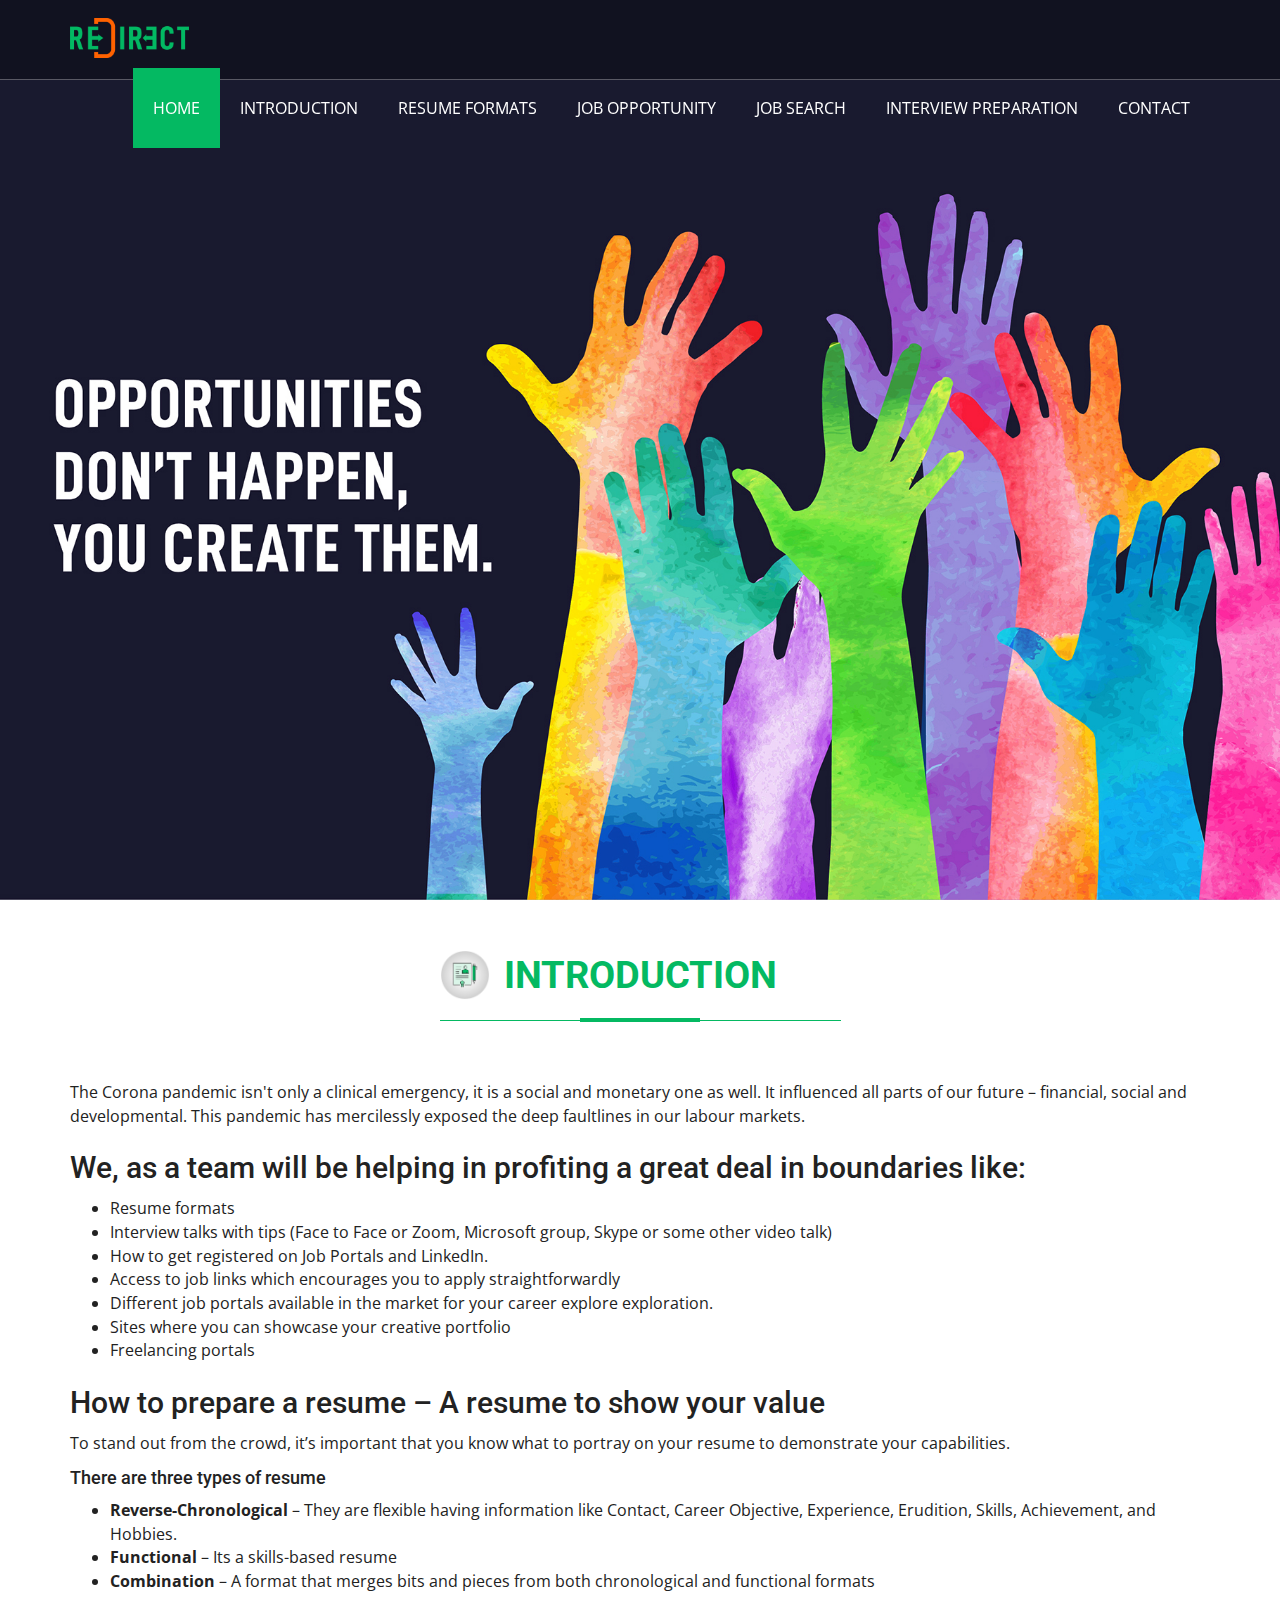
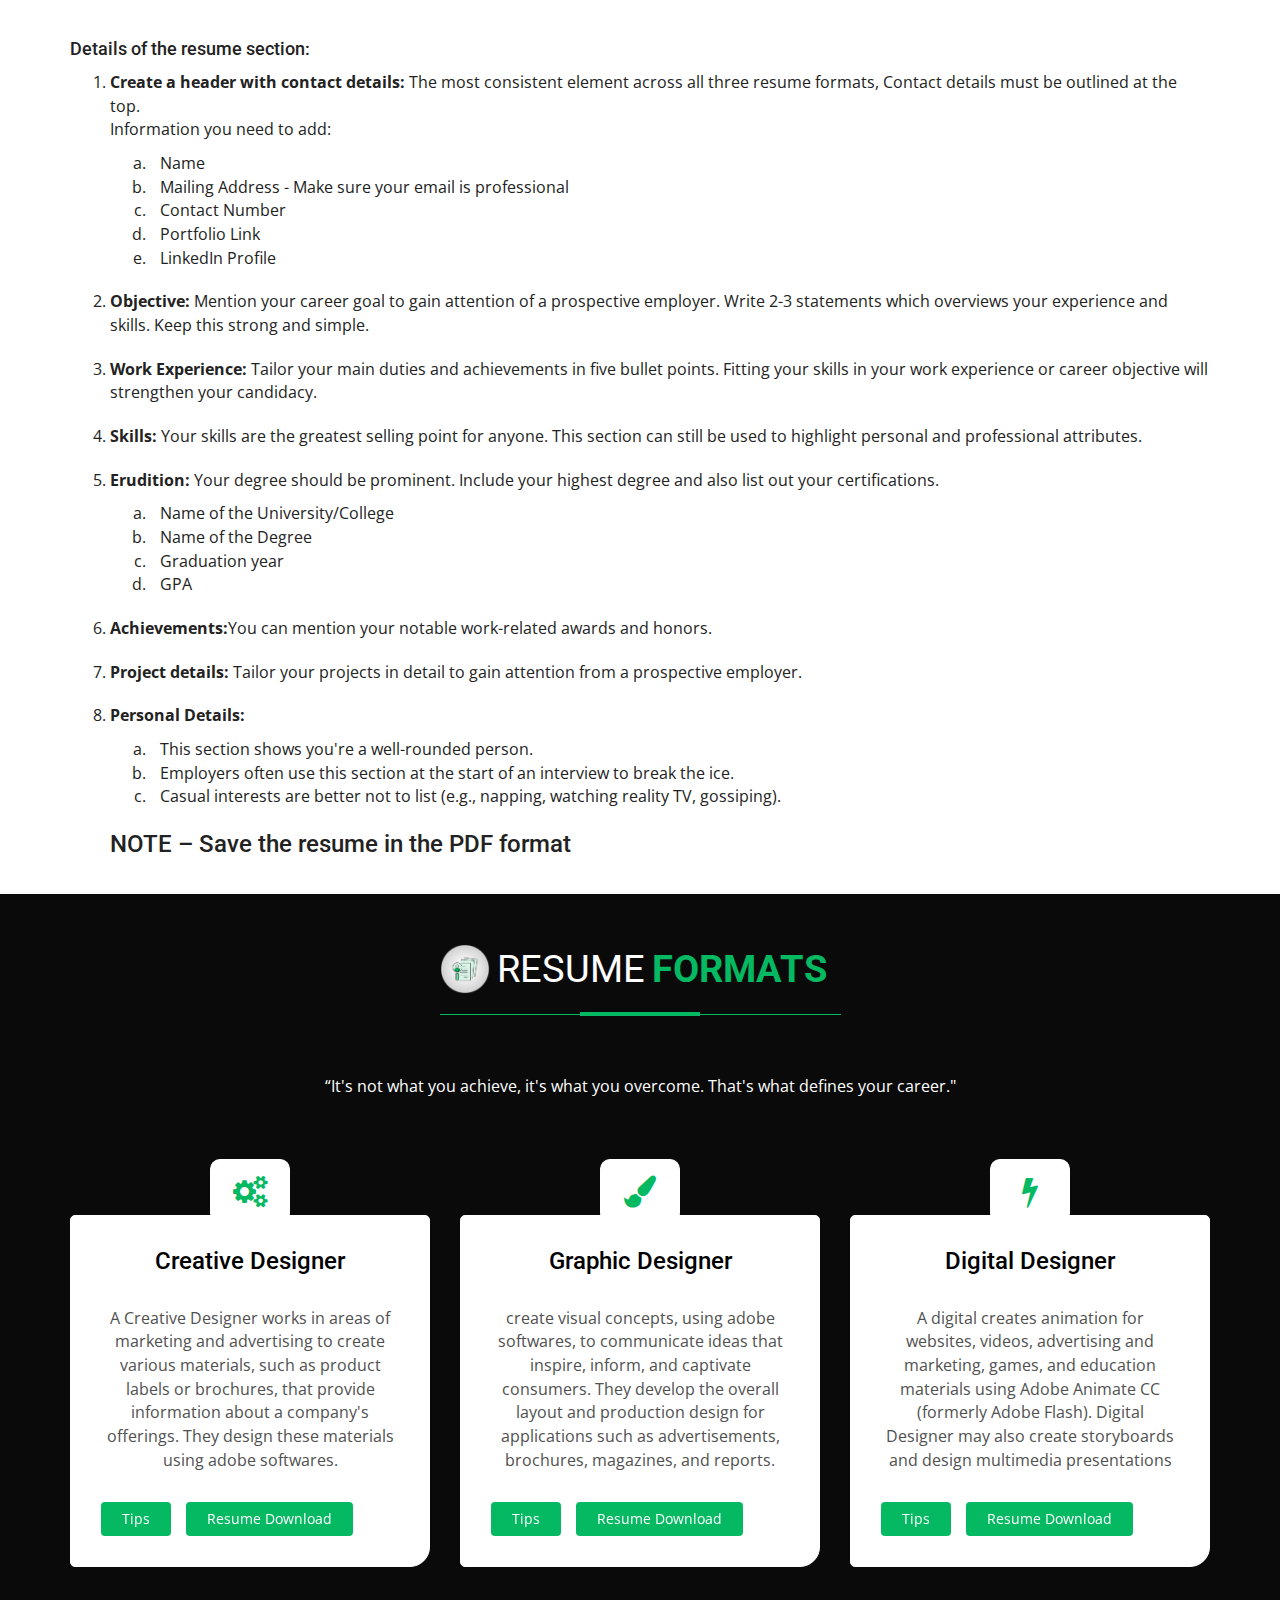
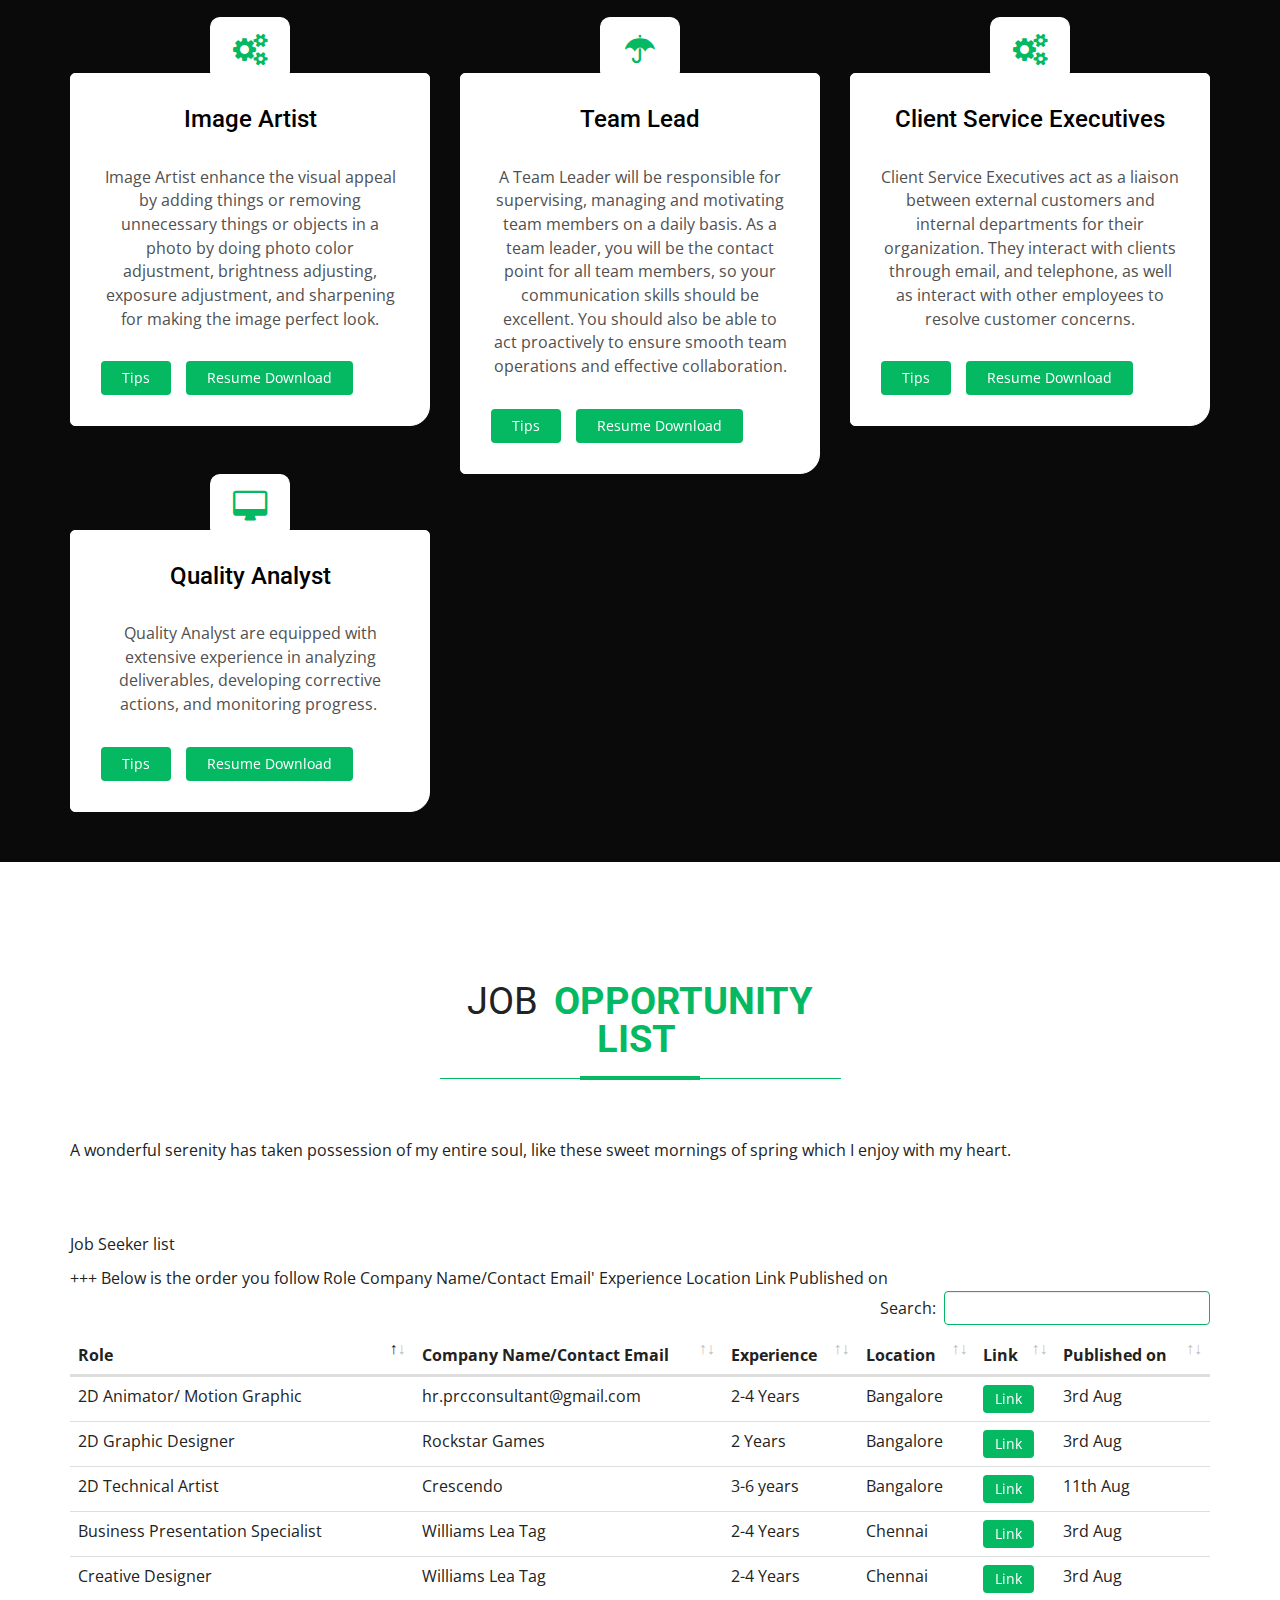
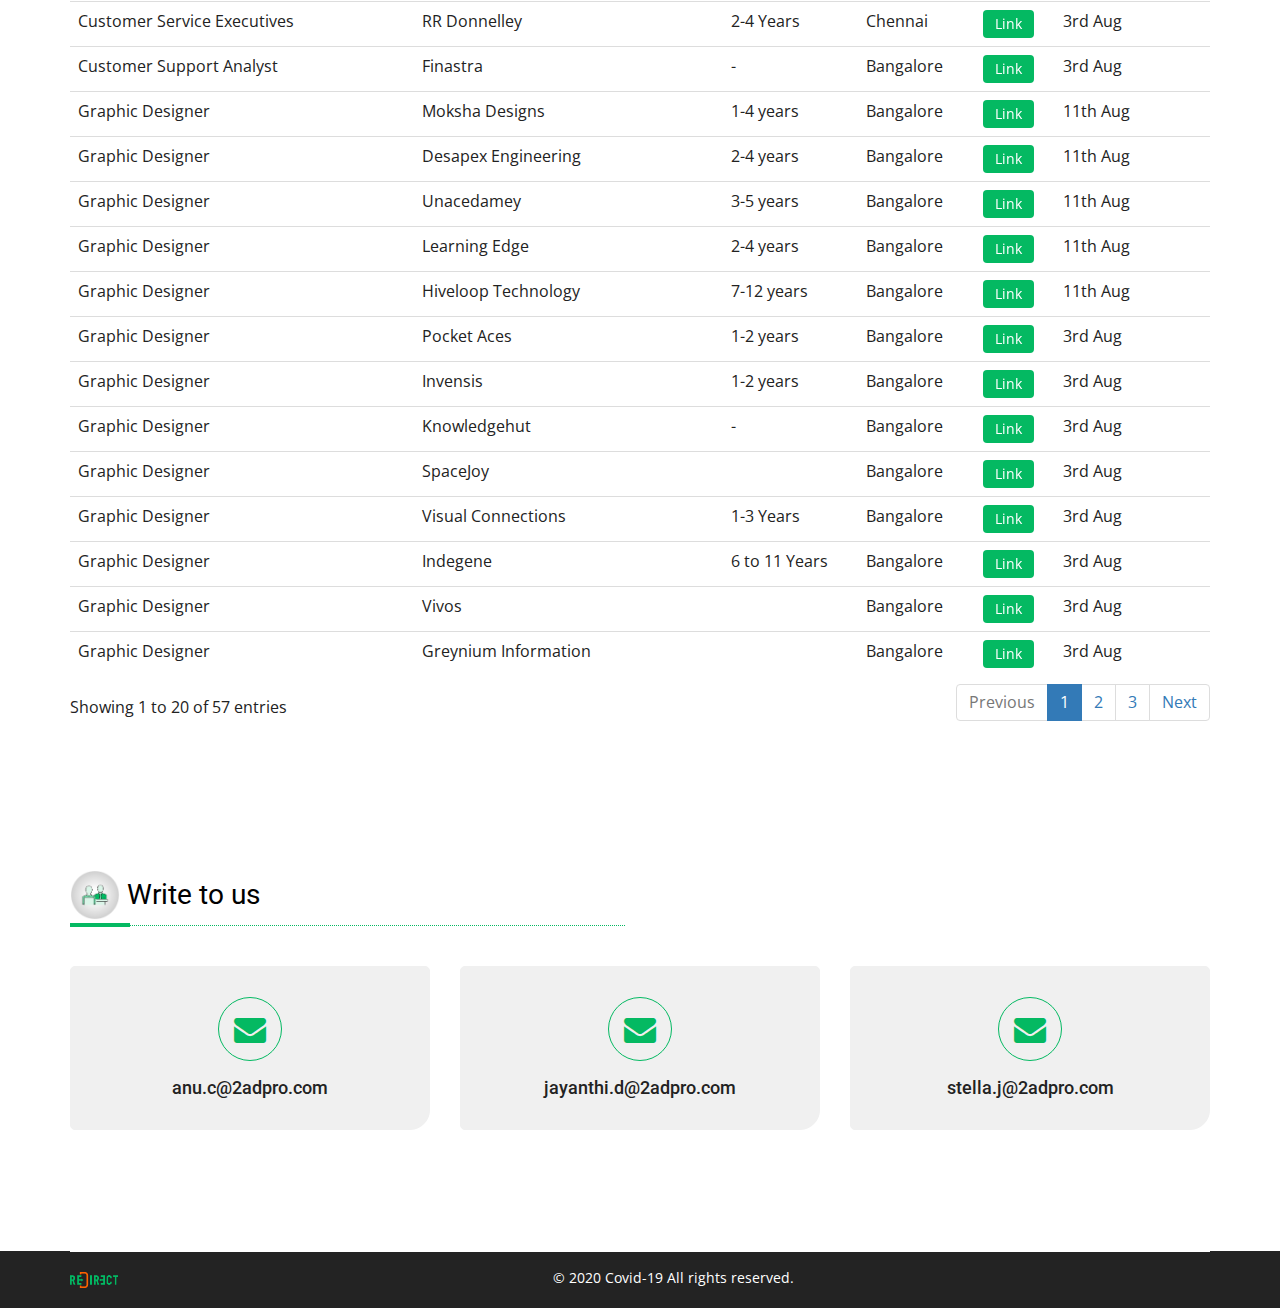
==== commit e7301efb: "udpats" ====
--- a/index.html
+++ b/index.html
@@ -488,27 +488,6 @@
 
 
 
-									<tr>
-
-
-										<td>Voice Customer Service</td>
-
-										<td>Infosys BPM</td>
-
-										<td>Not Applicable</td>
-
-										<td>Bangalore</td>
-
-										<td><a class="btn btn-shutter-out-horizontal"
-												href=" https://www.linkedin.com/jobs/view/1946805468/?eBP=NotAvailableFromVoyagerAPI&recommendedFlavor=ACTIVELY_HIRING_COMPANY&refId=d1626e22-b2d5-4e50-afe2-58655270b224&trk=flagship3_search_srp_jobs"
-												target="_blank">
-												Link</a></td>
-
-
-										<td>11th Aug</td>
-
-
-									</tr>
 
 
 
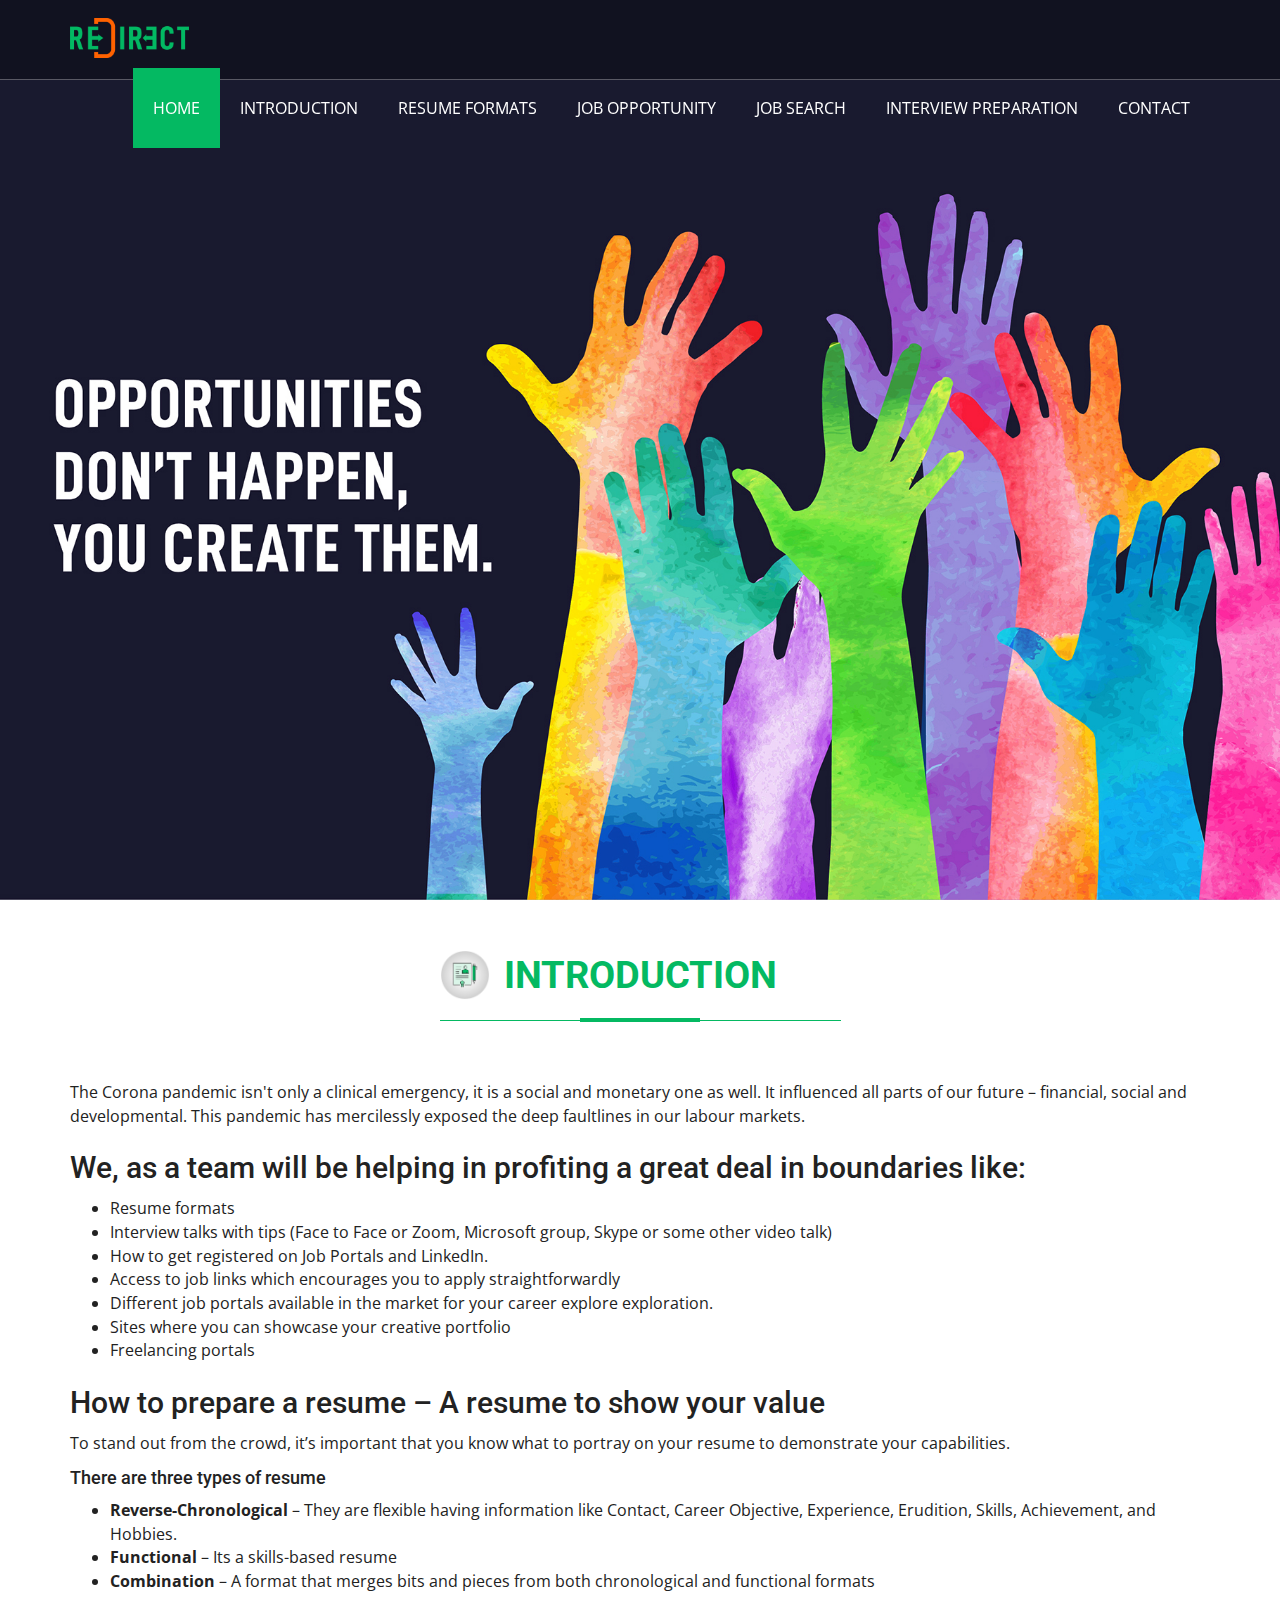
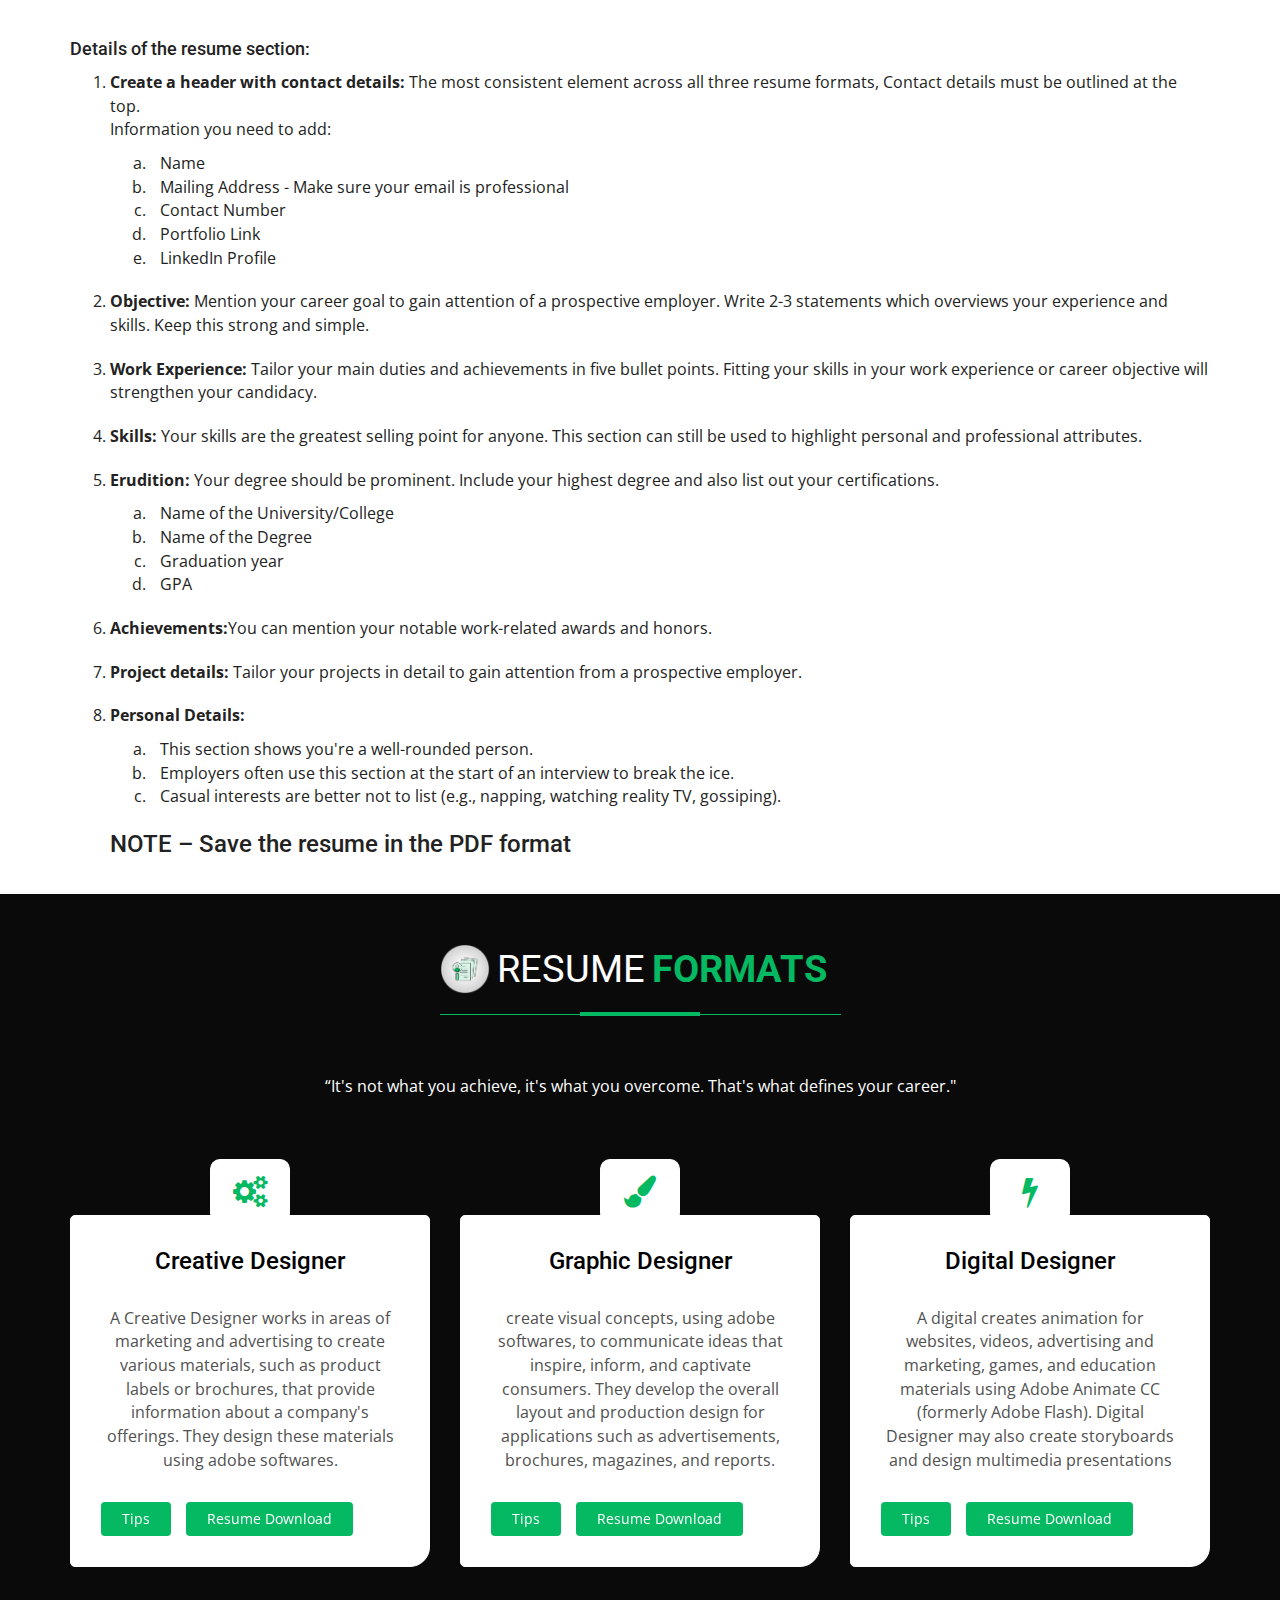
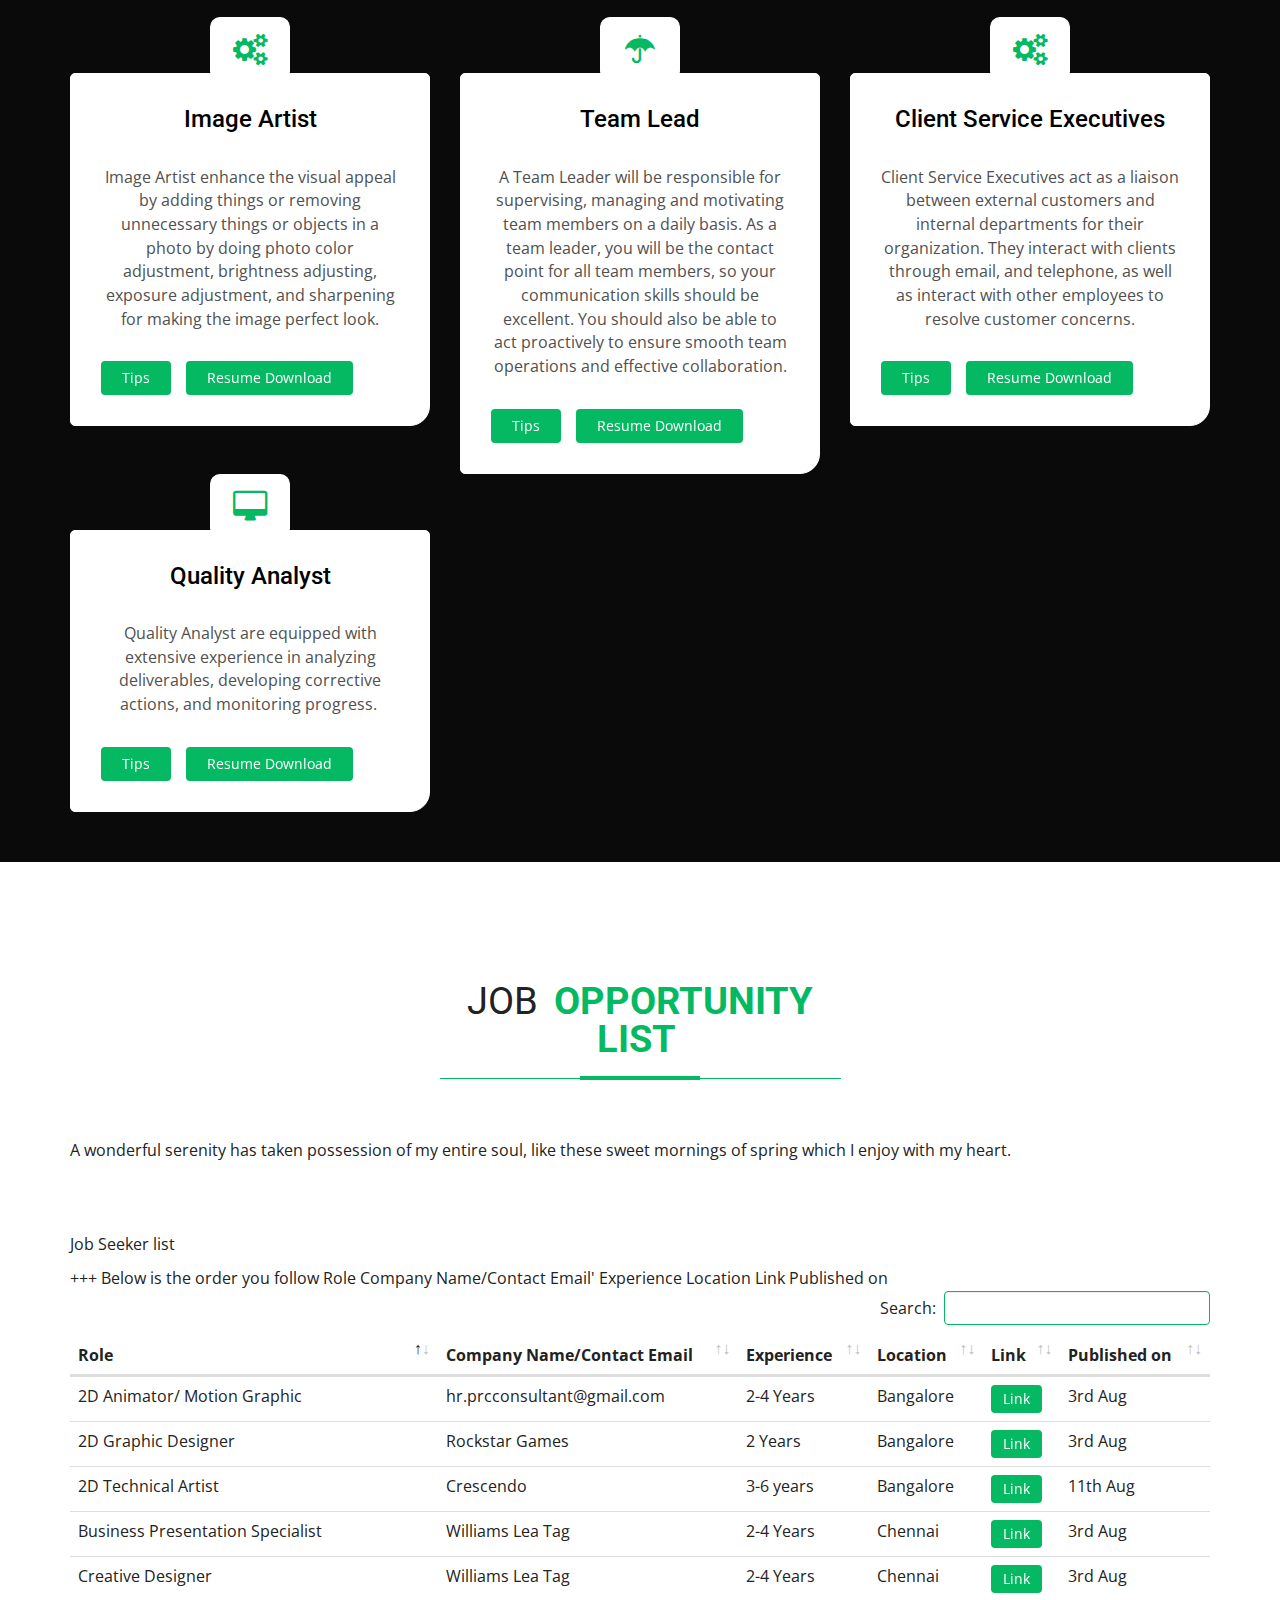
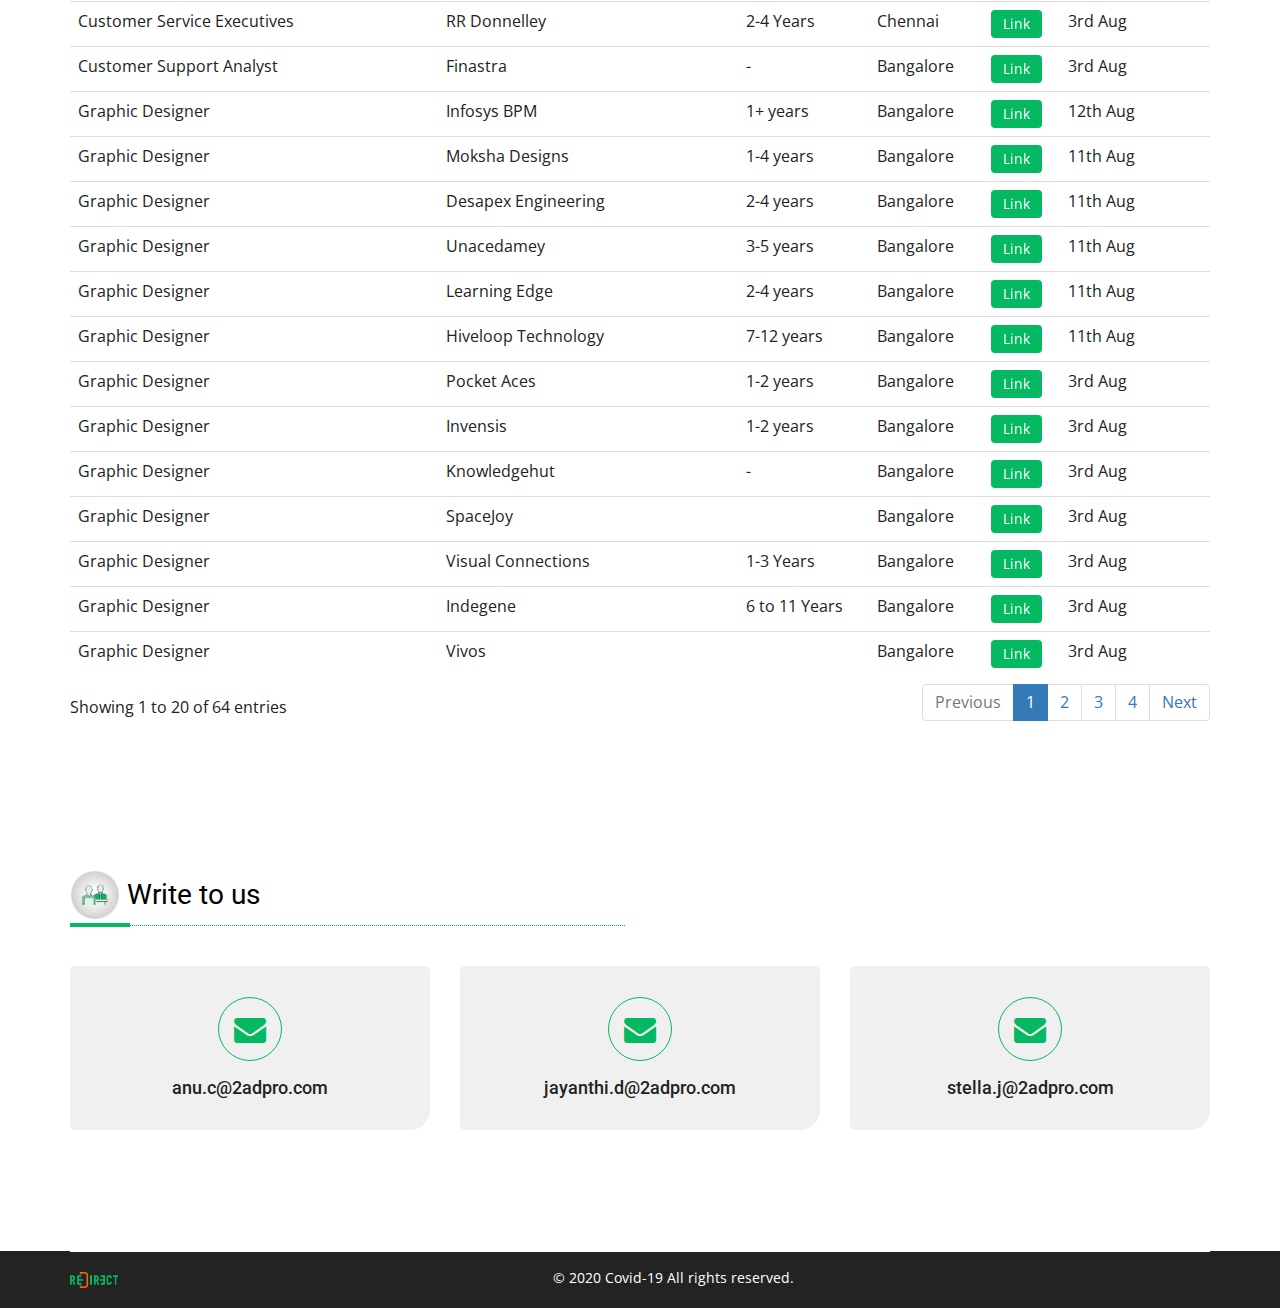
==== commit fb9358ce: "new job updates" ====
--- a/index.html
+++ b/index.html
@@ -489,6 +489,180 @@
 
 
 
+									<tr>
+
+
+										<td>Senior Process Executive</td>
+
+										<td>Infosys BPM</td>
+
+										<td>2+ years</td>
+
+										<td>Bangalore</td>
+
+										<td><a class="btn btn-shutter-out-horizontal"
+												href=" https://careers.infosysapps.com/jobdesc?jobReferenceCode=PROGEN-External-102427"
+												target="_blank">
+												Link</a></td>
+
+
+										<td>12th Aug</td>
+
+
+									</tr>
+
+
+
+
+									<tr>
+
+
+										<td>Voice Customer Support</td>
+
+										<td>Infosys BPM</td>
+
+										<td>2+ years</td>
+
+										<td>Bangalore</td>
+
+										<td><a class="btn btn-shutter-out-horizontal"
+												href=" https://careers.infosysapps.com/jobdesc?jobReferenceCode=PROGEN-External-102472"
+												target="_blank">
+												Link</a></td>
+
+
+										<td>12th Aug</td>
+
+
+									</tr>
+
+
+
+
+									<tr>
+
+
+										<td>Team Lead Customer Support</td>
+
+										<td>Infosys BPM</td>
+
+										<td>4+ years</td>
+
+										<td>Bangalore</td>
+
+										<td><a class="btn btn-shutter-out-horizontal"
+												href=" https://careers.infosysapps.com/jobdesc?jobReferenceCode=PROGEN-External-101971"
+												target="_blank">
+												Link</a></td>
+
+
+										<td>12th Aug</td>
+
+
+									</tr>
+
+
+
+
+									<tr>
+
+
+										<td>Process Specialist</td>
+
+										<td>Infosys BPM</td>
+
+										<td>2+ years</td>
+
+										<td>Bangalore</td>
+
+										<td><a class="btn btn-shutter-out-horizontal"
+												href=" https://careers.infosysapps.com/jobdesc?jobReferenceCode=PROGEN-External-101972"
+												target="_blank">
+												Link</a></td>
+
+
+										<td>12th Aug</td>
+
+
+									</tr>
+
+
+
+
+									<tr>
+
+
+										<td>Senior Process Associate Customer Support</td>
+
+										<td>Infosys BPM</td>
+
+										<td>1+ years</td>
+
+										<td>Bangalore</td>
+
+										<td><a class="btn btn-shutter-out-horizontal"
+												href="https://careers.infosysapps.com/jobdesc?jobReferenceCode=PROGEN-External-101974"
+												target="_blank">
+												Link</a></td>
+
+
+										<td>12th Aug</td>
+
+
+									</tr>
+
+
+
+
+									<tr>
+
+
+										<td>Technical Support Specialist</td>
+
+										<td>Infosys BPM</td>
+
+										<td>2+ years</td>
+
+										<td>Bangalore</td>
+
+										<td><a class="btn btn-shutter-out-horizontal"
+												href=" https://careers.infosysapps.com/jobdesc?jobReferenceCode=PROGEN-External-101976"
+												target="_blank">
+												Link</a></td>
+
+
+										<td>12th Aug</td>
+
+
+									</tr>
+
+
+
+
+									<tr>
+
+
+										<td>Graphic Designer</td>
+
+										<td>Infosys BPM</td>
+
+										<td>1+ years</td>
+
+										<td>Bangalore</td>
+
+										<td><a class="btn btn-shutter-out-horizontal"
+												href=" https://careers.infosysapps.com/jobdesc?jobReferenceCode=PROGEN-External-102136-2"
+												target="_blank">
+												Link</a></td>
+
+
+										<td>12th Aug</td>
+
+
+									</tr>
+
+
+
 
 
 
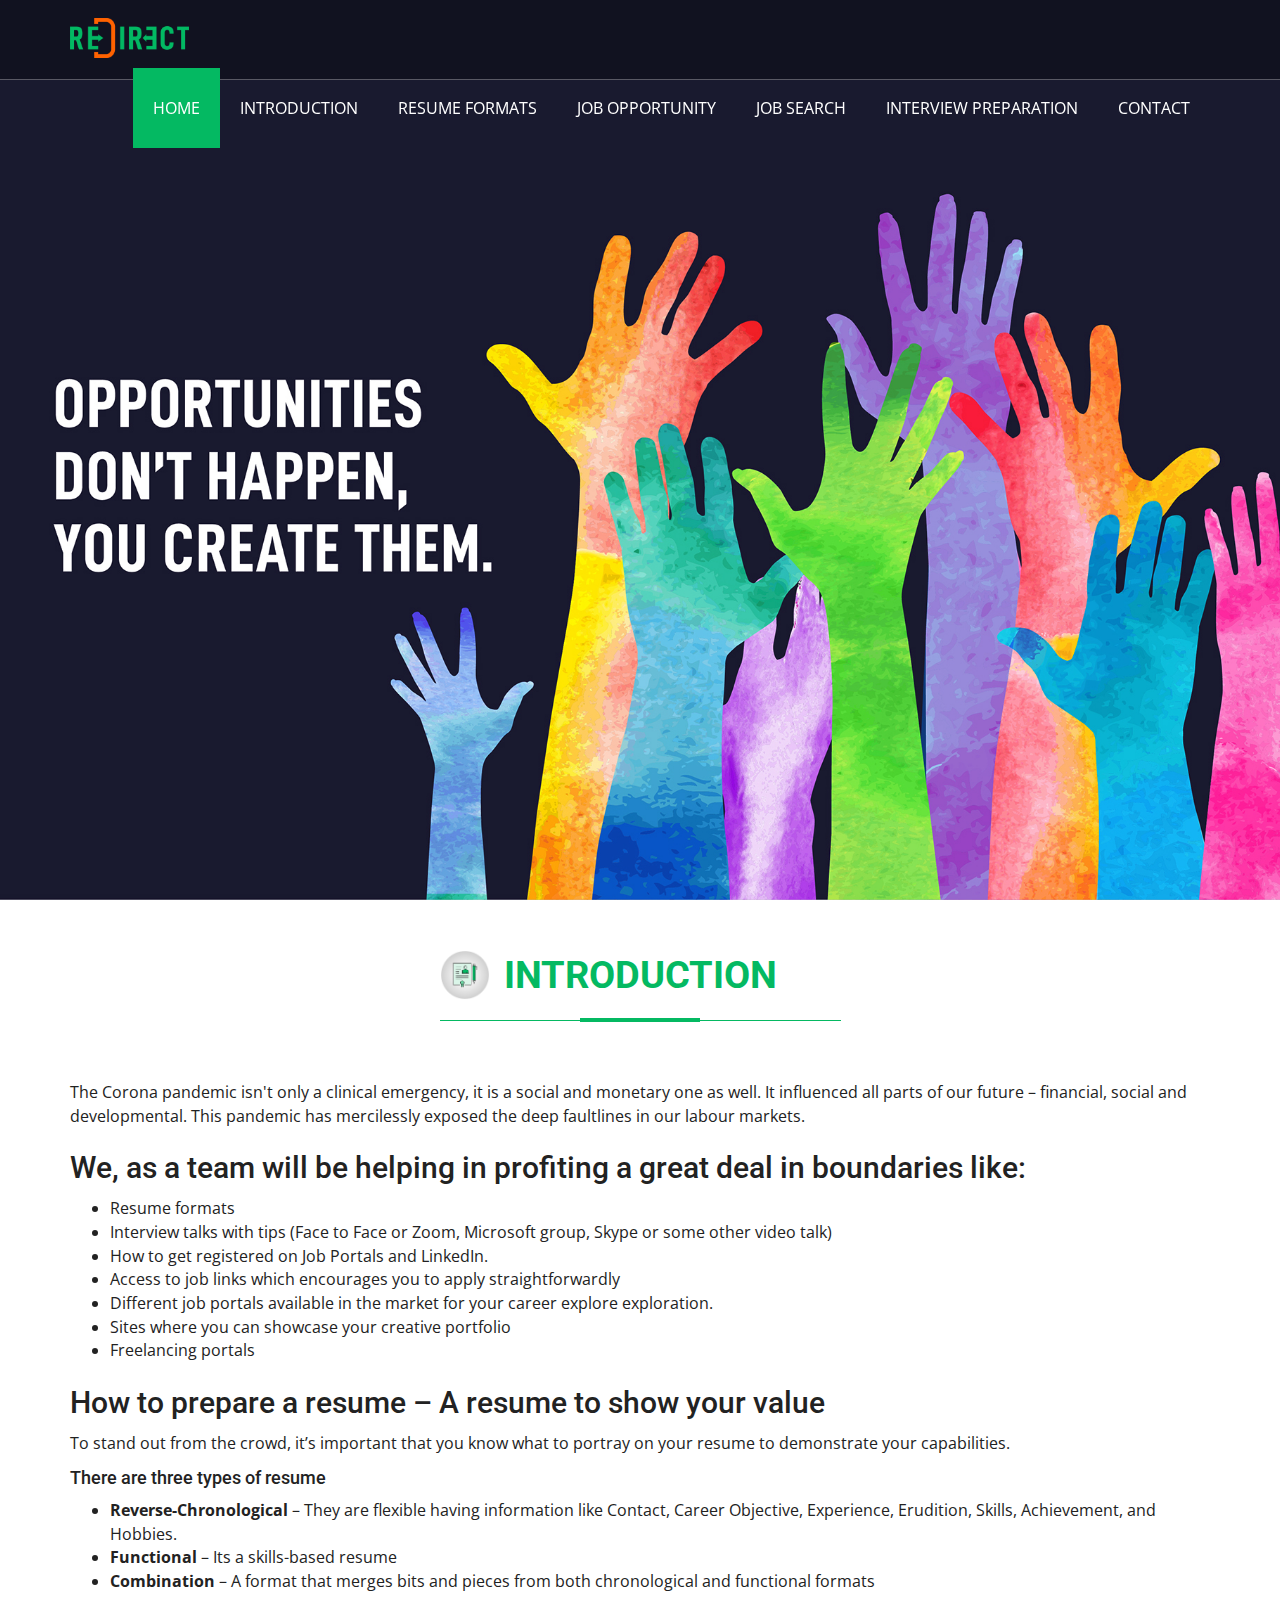
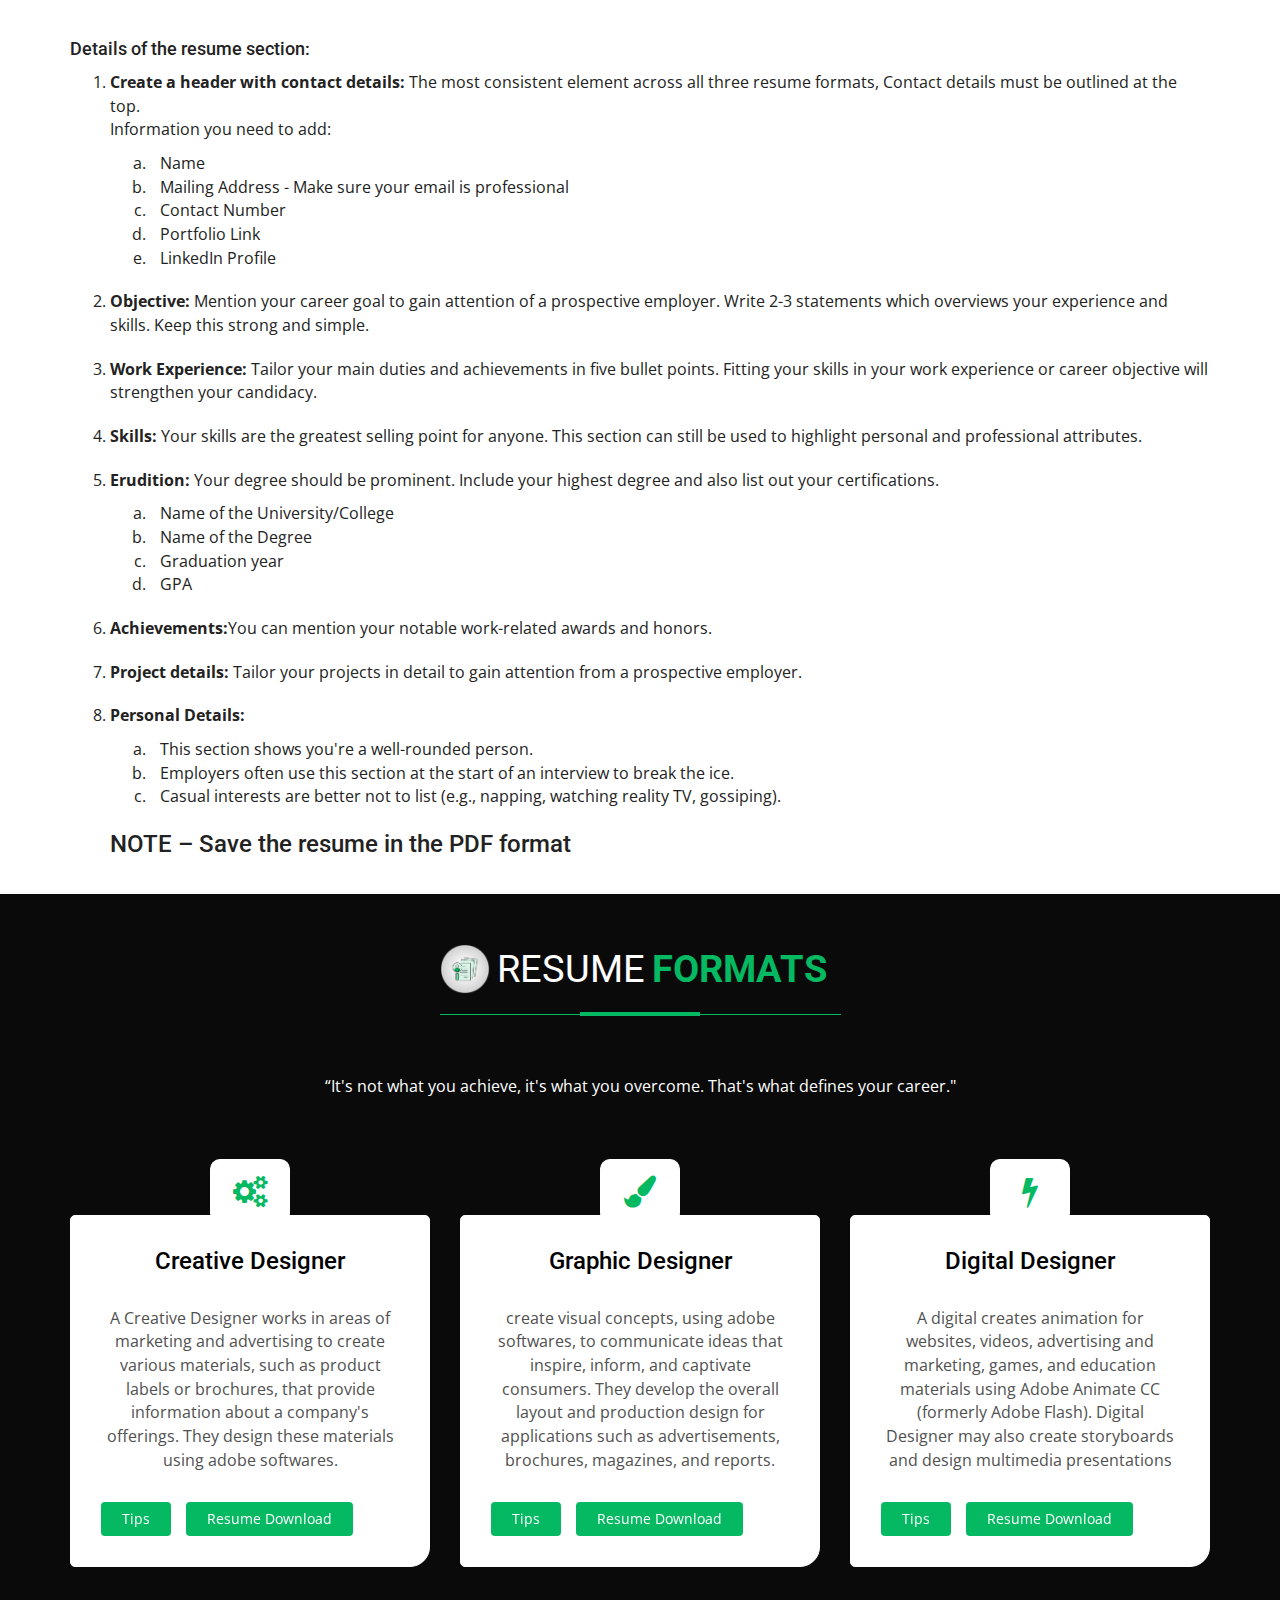
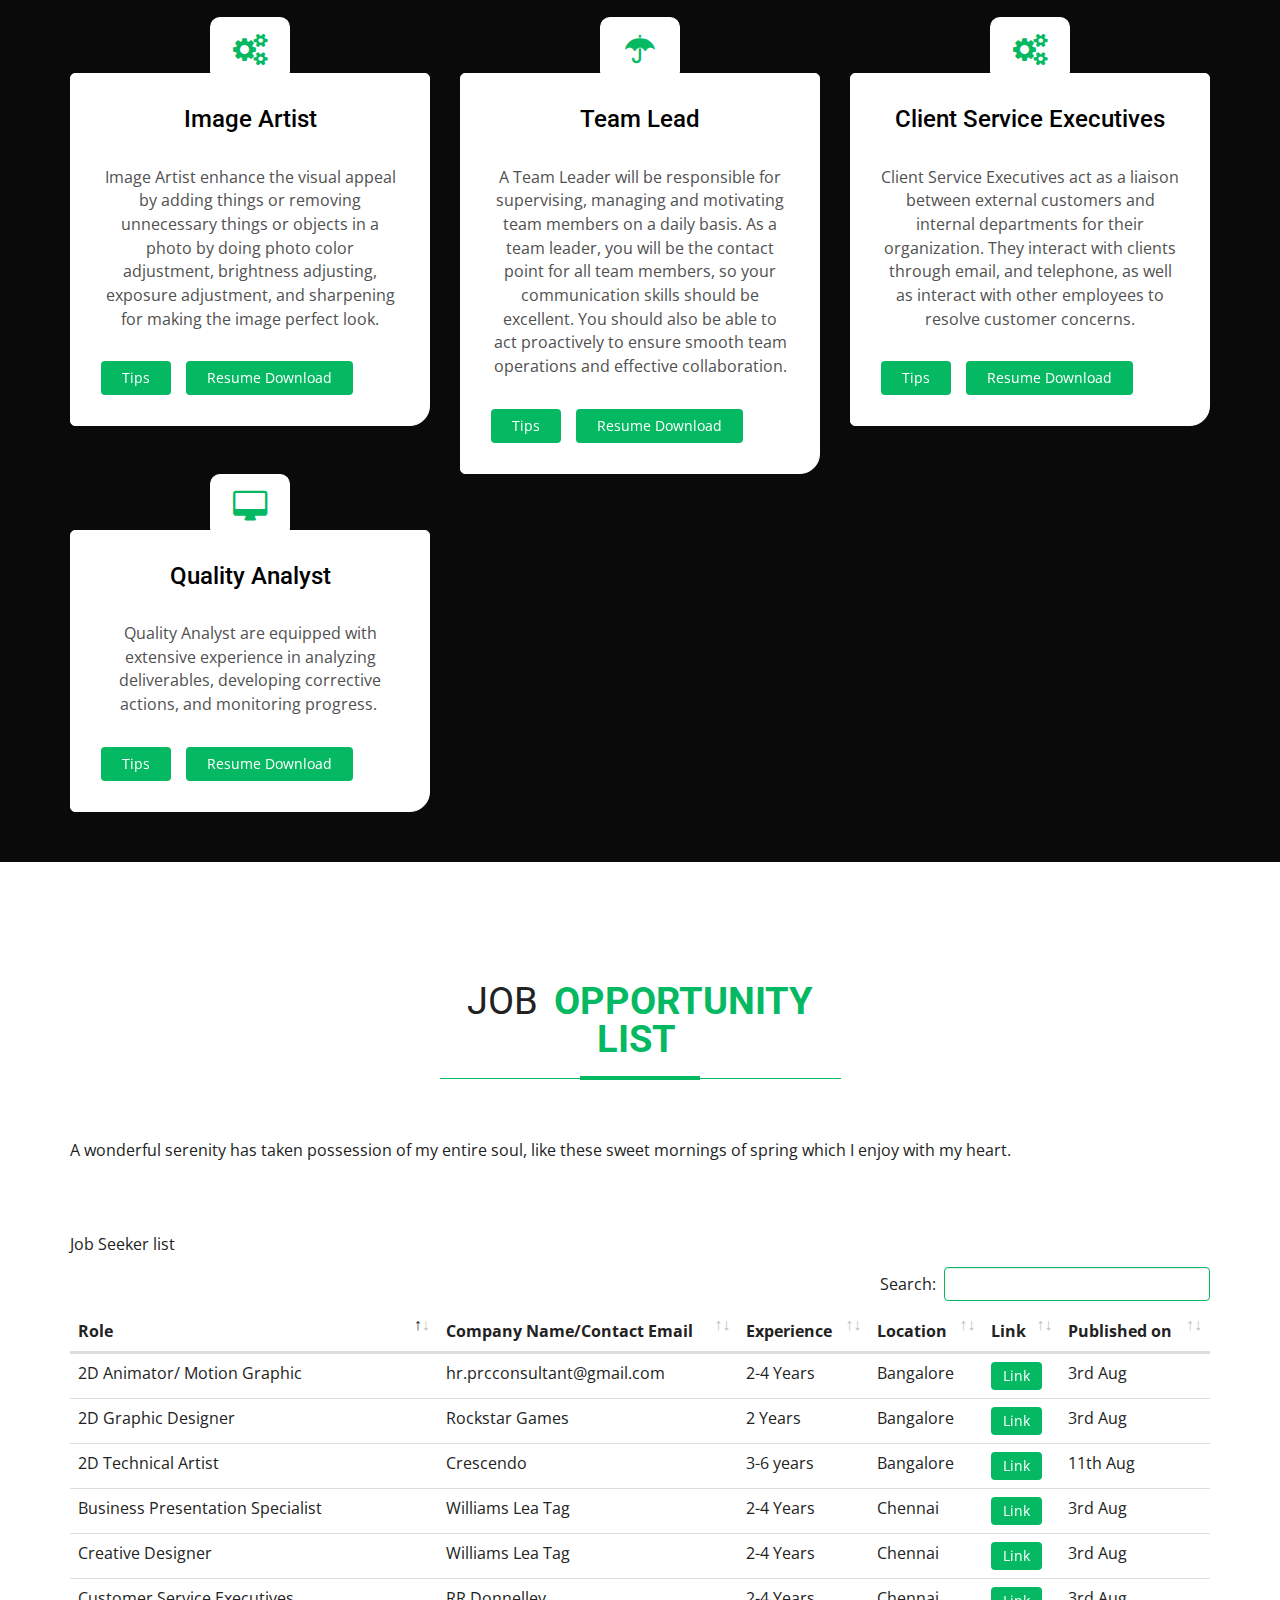
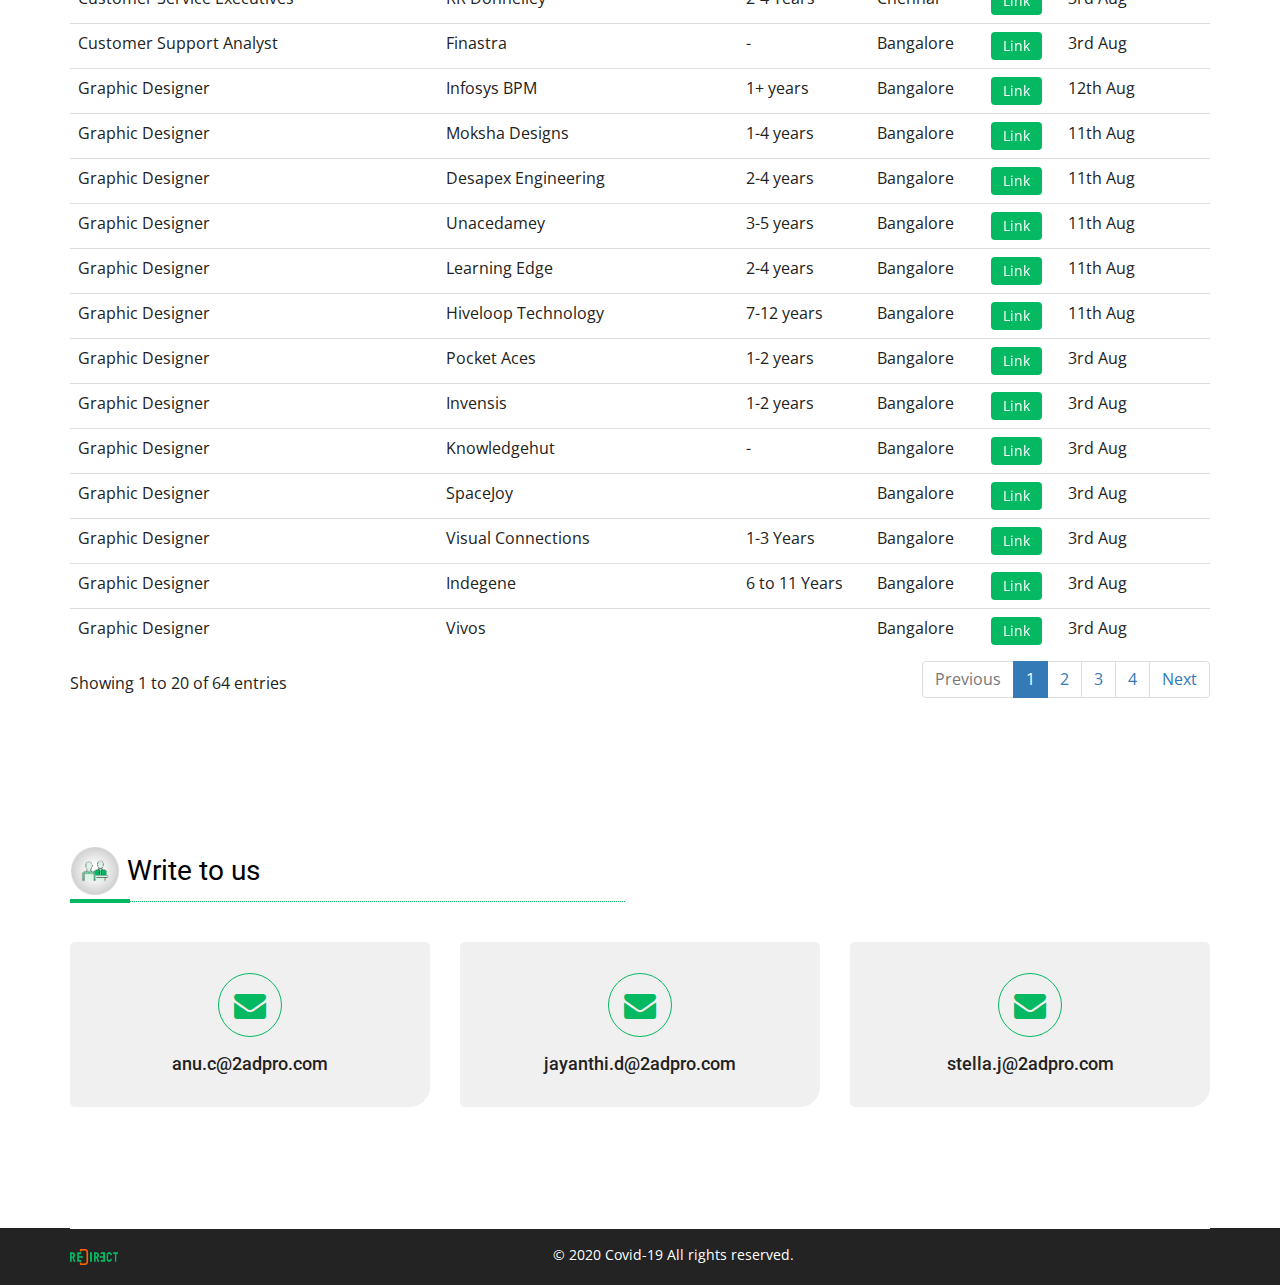
==== commit d06cc8ef: "job updates" ====
--- a/index.html
+++ b/index.html
@@ -842,24 +842,6 @@
 
 
 
-									+++
-
-									Below is the order you follow
-
-
-									Role
-
-									Company Name/Contact Email'
-
-									Experience
-
-									Location
-
-									Link
-
-									Published on
-
-
 
 
 
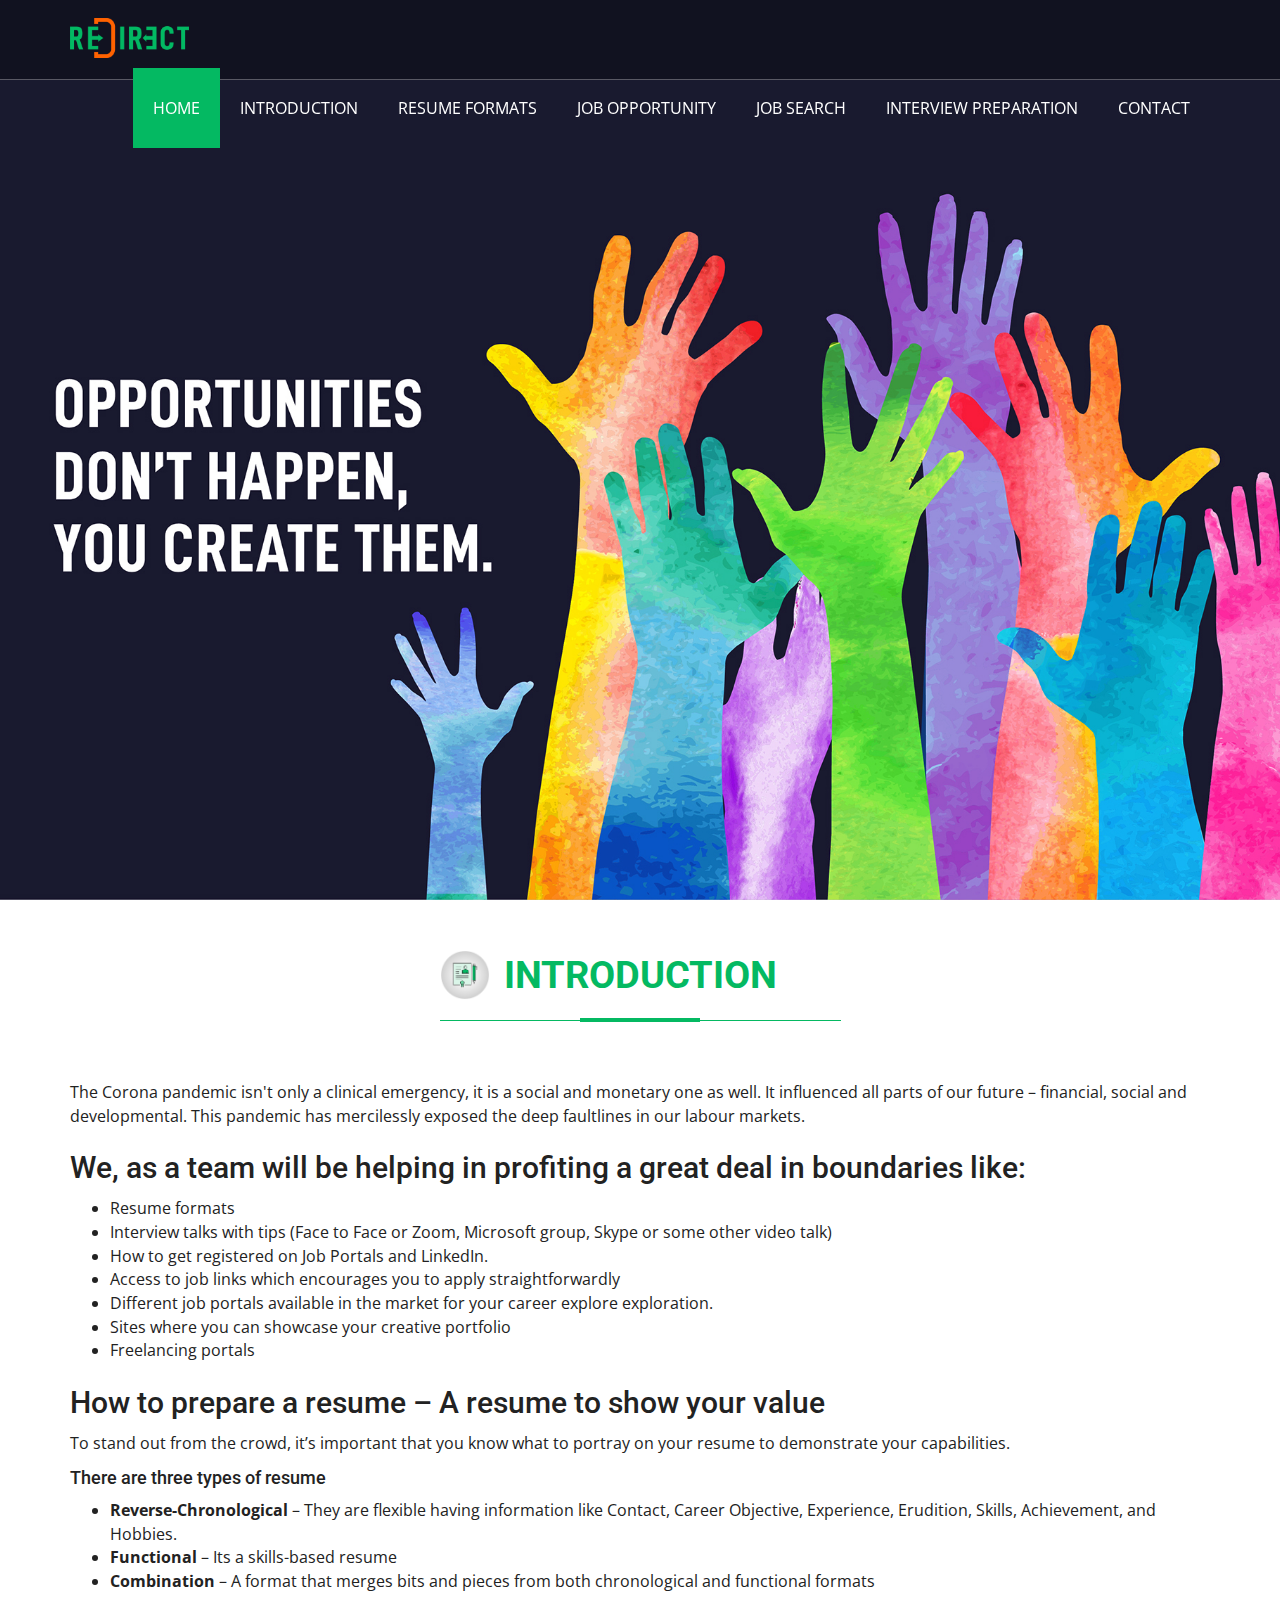
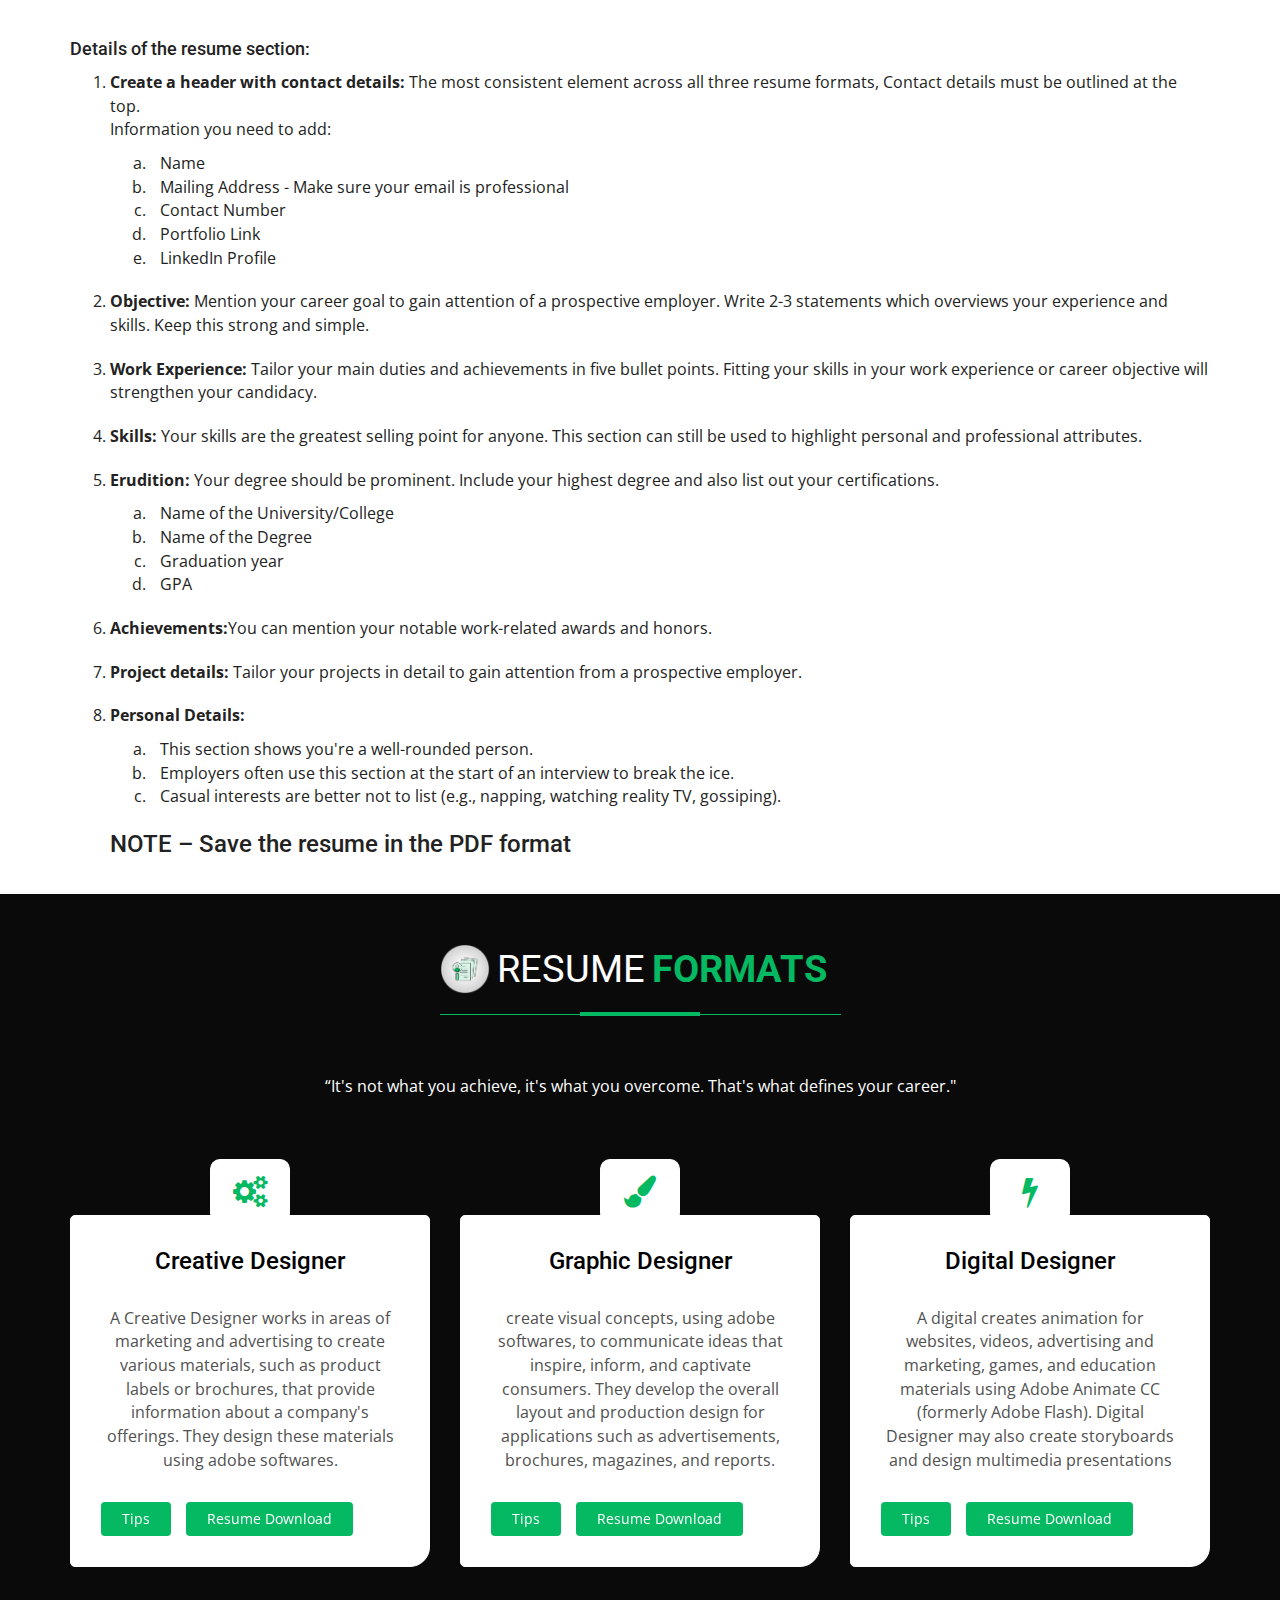
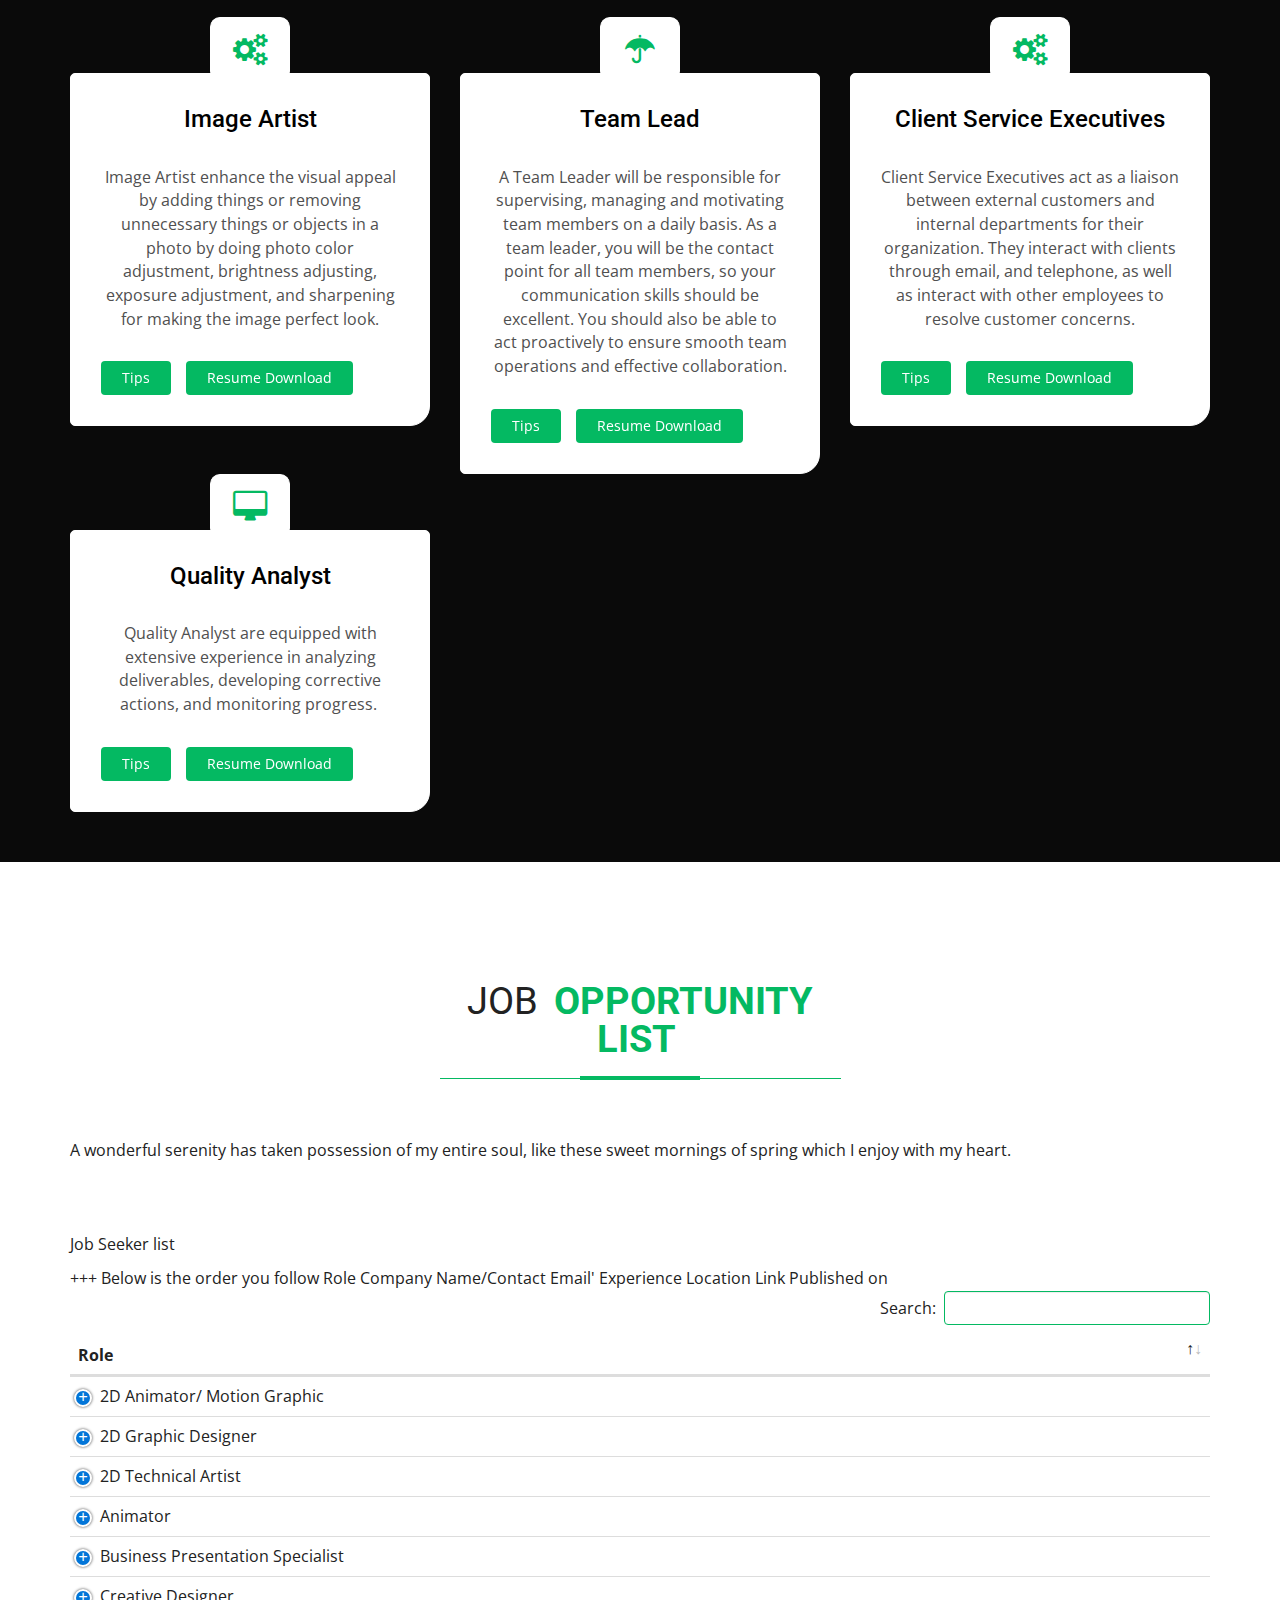
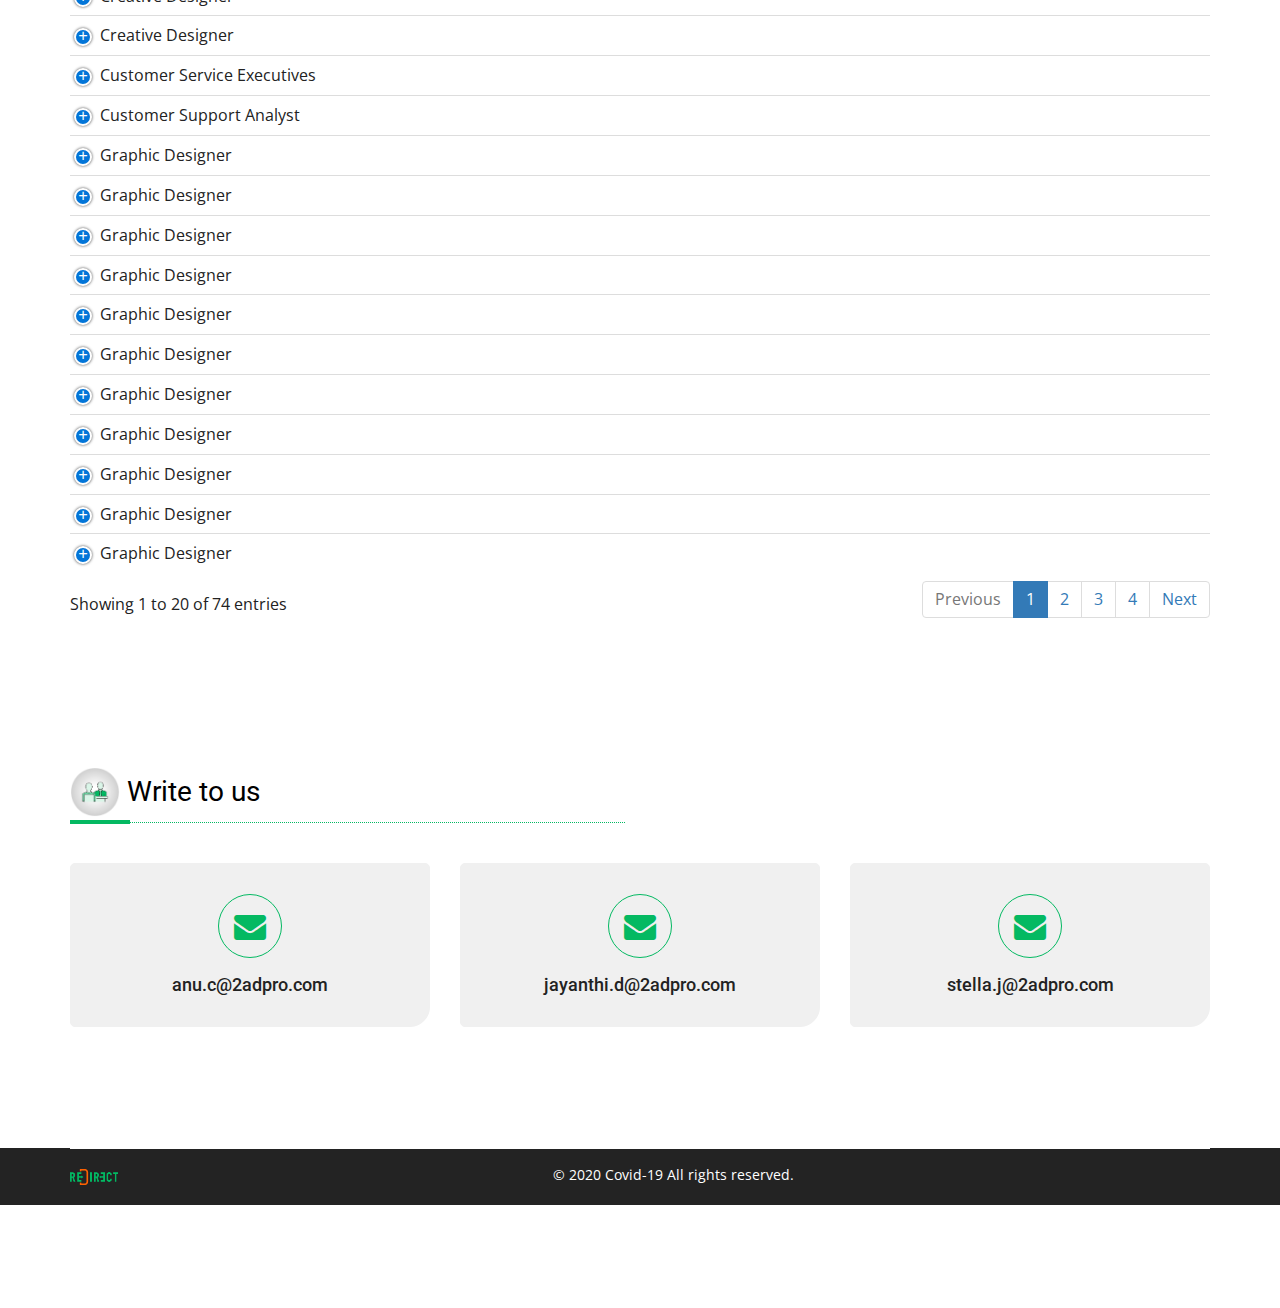
==== commit e7d49122: "Update" ====
--- a/index.html
+++ b/index.html
@@ -488,6 +488,274 @@
 
 
 
+									<tr>
+
+
+										<td>Graphic Designer</td>
+
+										<td>Integra Software Services</td>
+
+										<td>4-9 years</td>
+
+										<td>Chennai</td>
+
+										<td><a class="btn btn-shutter-out-horizontal"
+												href=" https://www.timesjobs.com/job-detail/graphic-designer-integra-software-services-pvt-ltd-chennai-4-to-9-yrs-jobid-A1jgukkqS5BzpSvf__PLUS__uAgZw==&source=srp"
+												target="_blank">
+												Link</a></td>
+
+
+										<td>17th Aug</td>
+
+
+									</tr>
+
+
+
+
+									<tr>
+
+
+										<td>Graphic Designer</td>
+
+										<td>Raga Designers</td>
+
+										<td>1-3 years</td>
+
+										<td>Chennai</td>
+
+										<td><a class="btn btn-shutter-out-horizontal"
+												href=" https://www.timesjobs.com/job-detail/graphic-designer-raga-designers-chennai-1-to-3-yrs-jobid-kIKZ78oQVdVzpSvf__PLUS__uAgZw==&source=srp"
+												target="_blank">
+												Link</a></td>
+
+
+										<td>17th Aug</td>
+
+
+									</tr>
+
+
+
+
+									<tr>
+
+
+										<td>Graphic Designer/Creative Visualizer</td>
+
+										<td>Hornbill FX</td>
+
+										<td>2-3 years</td>
+
+										<td>Chennai</td>
+
+										<td><a class="btn btn-shutter-out-horizontal"
+												href=" https://www.timesjobs.com/job-detail/graphic-designer-creative-visualizer-hornbill-fx-chennai-2-to-3-yrs-jobid-YigCfA__PLUS__crudzpSvf__PLUS__uAgZw==&source=srp"
+												target="_blank">
+												Link</a></td>
+
+
+										<td>17th Aug</td>
+
+
+									</tr>
+
+
+
+
+									<tr>
+
+
+										<td>UI Designer/Graphic Designer</td>
+
+										<td>e-con systems</td>
+
+										<td>3-7 years</td>
+
+										<td>Chennai</td>
+
+										<td><a class="btn btn-shutter-out-horizontal"
+												href=" https://www.timesjobs.com/job-detail/ui-designer-graphic-designer-e-con-systems-india-pvt-ltd-chennai-3-to-7-yrs-jobid-dfh__SLASH__fSfU8KRzpSvf__PLUS__uAgZw==&source=srp"
+												target="_blank">
+												Link</a></td>
+
+
+										<td>17th Aug</td>
+
+
+									</tr>
+
+
+
+
+									<tr>
+
+
+										<td>Senior Graphic Designer </td>
+
+										<td>CRPL - INDIA</td>
+
+										<td>3-6 years</td>
+
+										<td>Chennai</td>
+
+										<td><a class="btn btn-shutter-out-horizontal"
+												href=" https://www.timesjobs.com/job-detail/senior-graphic-designe-crpl-india-chennai-3-to-6-yrs-jobid-PyiXPbBAvrhzpSvf__PLUS__uAgZw==&source=srp"
+												target="_blank">
+												Link</a></td>
+
+										<td>17th Aug</td>
+
+
+									</tr>
+
+
+
+
+									<tr>
+
+
+										<td>Web & Graphic Designers</td>
+
+										<td>Corelead Interactive</td>
+
+										<td>2-5 years</td>
+
+										<td>Chennai</td>
+
+										<td><a class="btn btn-shutter-out-horizontal"
+												href=" https://www.timesjobs.com/job-detail/web-graphic-designers-corelead-interactive-pvt-ltd-chennai-2-to-5-yrs-jobid-RrJldmlWtxpzpSvf__PLUS__uAgZw==&source=srp"
+												target="_blank">
+												Link</a></td>
+
+
+										<td>17th Aug</td>
+
+
+									</tr>
+
+
+
+
+									<tr>
+
+
+										<td>Illustrator</td>
+
+										<td>Excrin Think Labs</td>
+
+										<td>3-4 years</td>
+
+										<td>Chennai</td>
+
+										<td><a class="btn btn-shutter-out-horizontal"
+												href=" https://www.timesjobs.com/job-detail/illustrator-excrin-think-labs-chennai-3-to-4-yrs-jobid-C__PLUS__NXmOjEljRzpSvf__PLUS__uAgZw==&source=srp"
+												target="_blank">
+												Link</a></td>
+
+
+										<td>17th Aug</td>
+
+
+									</tr>
+
+
+
+
+									<tr>
+
+
+										<td>Senior Visualiser</td>
+
+										<td>Banana BrandWorks</td>
+
+										<td>3-5 years</td>
+
+										<td>Chennai</td>
+
+										<td><a class="btn btn-shutter-out-horizontal"
+												href=" https://www.timesjobs.com/job-detail/sr-visualiser-banana-brandworks-pvt-ltd-chennai-3-to-5-yrs-jobid-vf6w6q1TkghzpSvf__PLUS__uAgZw==&source=srp"
+												target="_blank">
+												Link</a></td>
+
+
+										<td>17th Aug</td>
+
+
+									</tr>
+
+
+
+
+									<tr>
+
+
+										<td>Animator</td>
+
+										<td>CRPL - INDIA</td>
+
+										<td>1-3 years</td>
+
+										<td>Bangalore</td>
+
+										<td><a class="btn btn-shutter-out-horizontal"
+												href=" https://www.timesjobs.com/job-detail/jr-graphic-designer-animator-crpl-india-bengaluru-bangalore-1-to-3-yrs-jobid-hgZIOVS6YdFzpSvf__PLUS__uAgZw=="
+												target="_blank">
+												Link</a></td>
+
+
+										<td>17th Aug</td>
+
+
+									</tr>
+
+
+
+
+									<tr>
+
+
+										<td>Creative Designer</td>
+
+										<td>Cargill India </td>
+
+										<td>0-3 years</td>
+
+										<td>Bangalore</td>
+
+										<td><a class="btn btn-shutter-out-horizontal"
+												href=" https://www.timesjobs.com/job-detail/creative-designer-cargill-india-pvt-ltd-bengaluru-bangalore-0-to-3-yrs-jobid-EyhZrTg3xLRzpSvf__PLUS__uAgZw=="
+												target="_blank">
+												Link</a></td>
+
+
+										<td>17th Aug</td>
+
+
+									</tr>
+
+
+
+
+									+++
+
+									Below is the order you follow
+
+
+									Role
+
+									Company Name/Contact Email'
+
+									Experience
+
+									Location
+
+									Link
+
+									Published on
+
+
+
 
 									<tr>
 
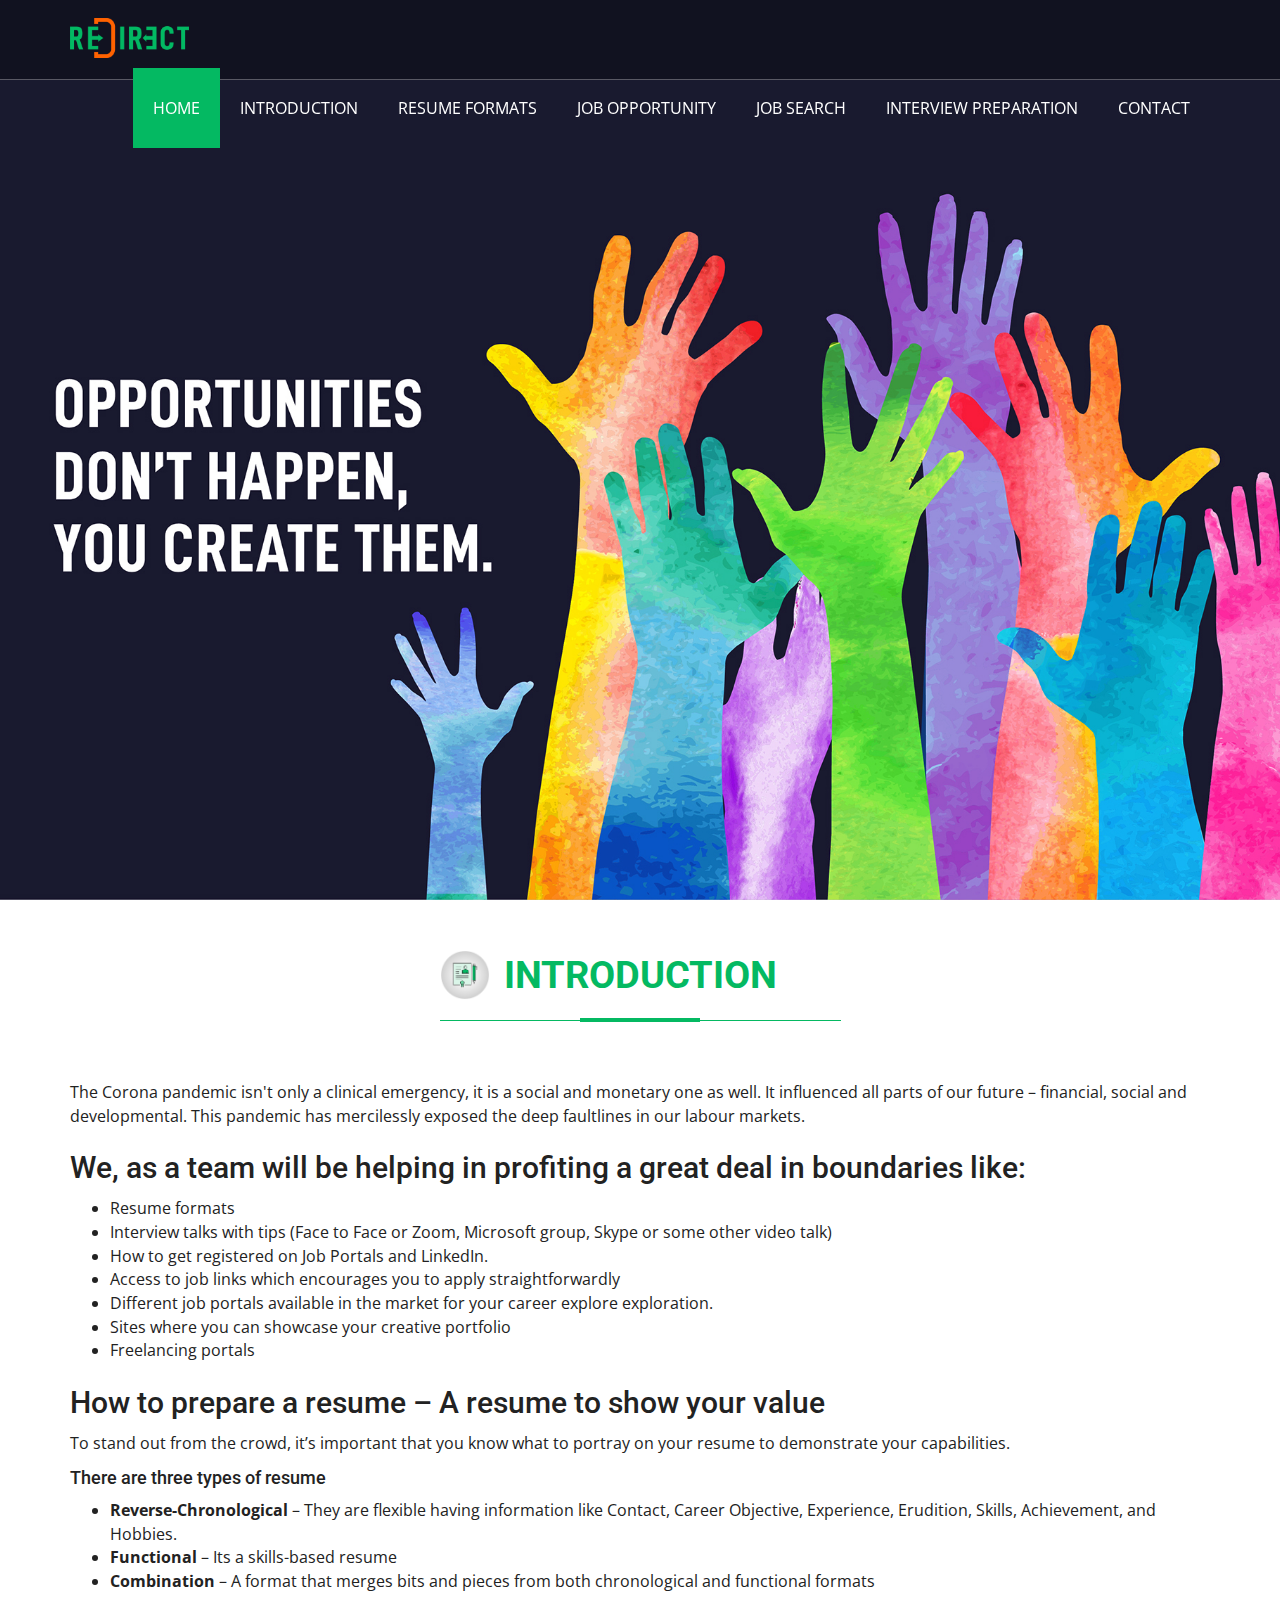
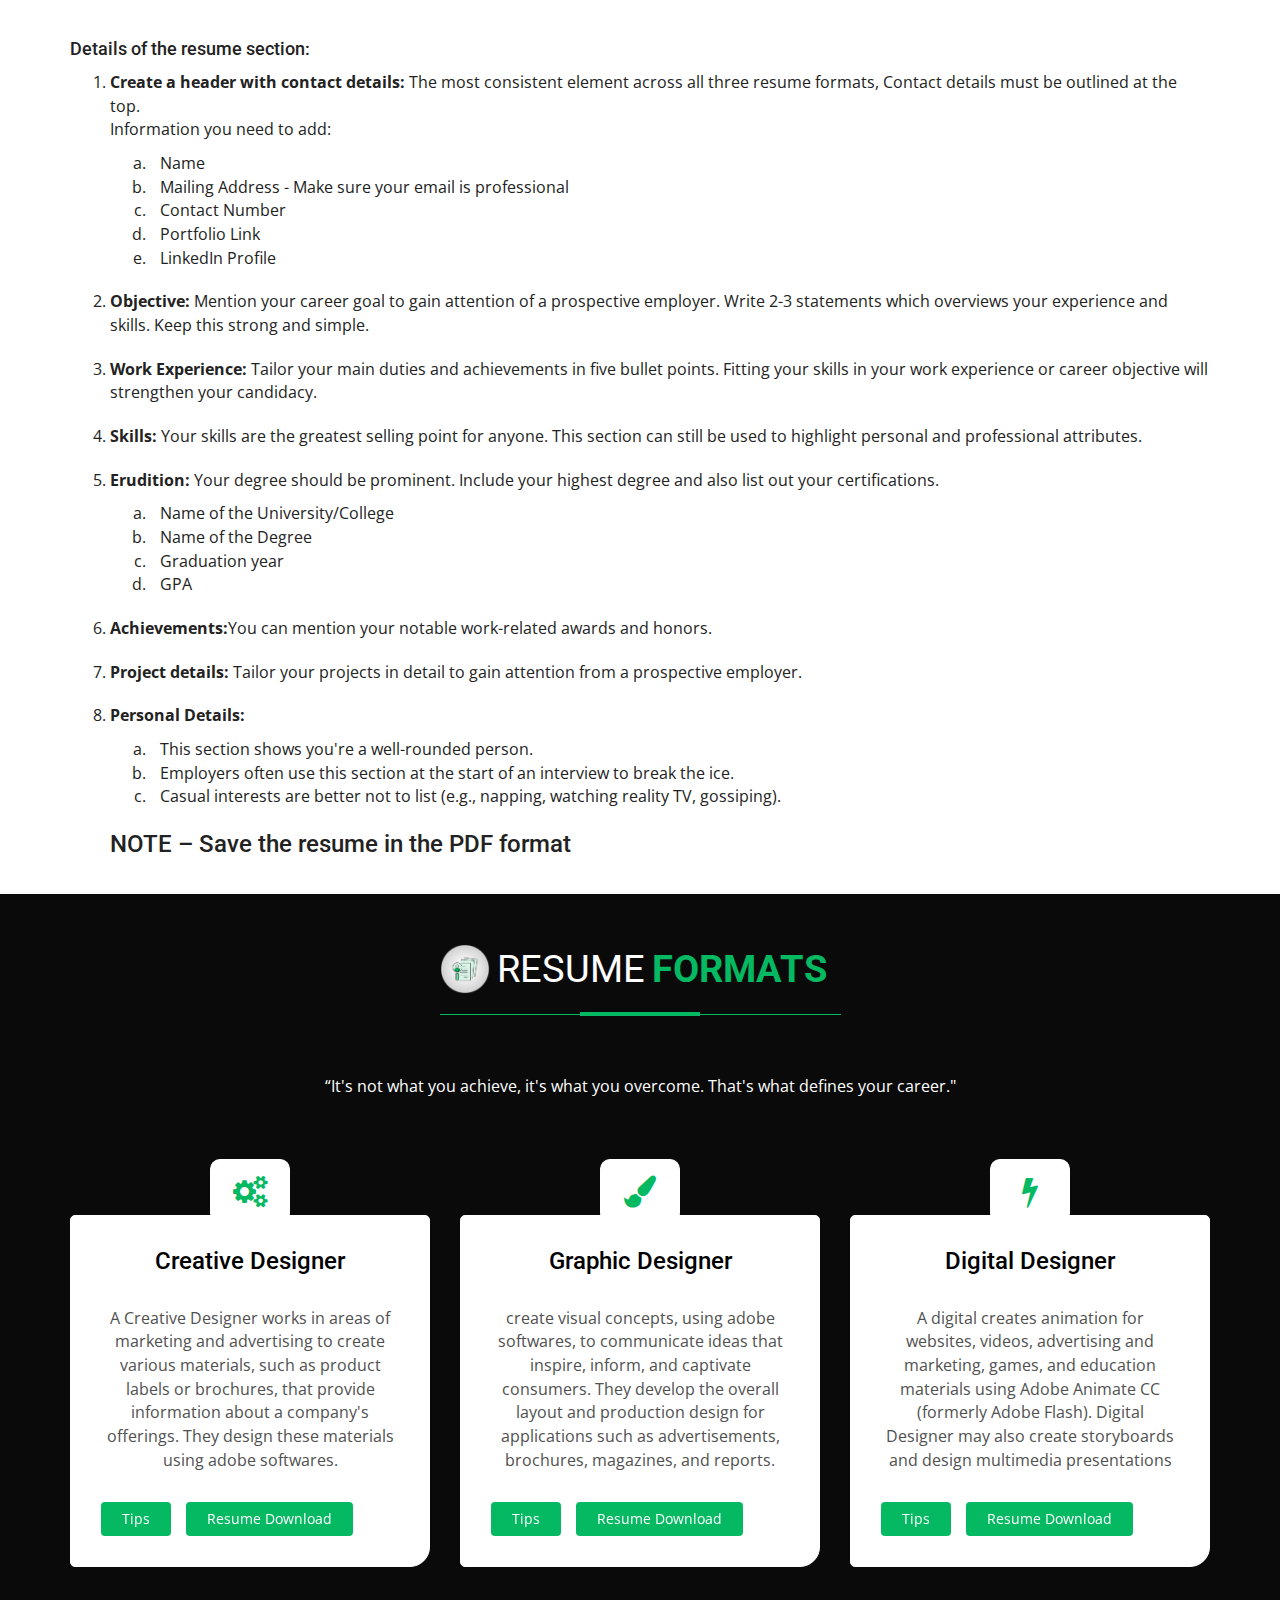
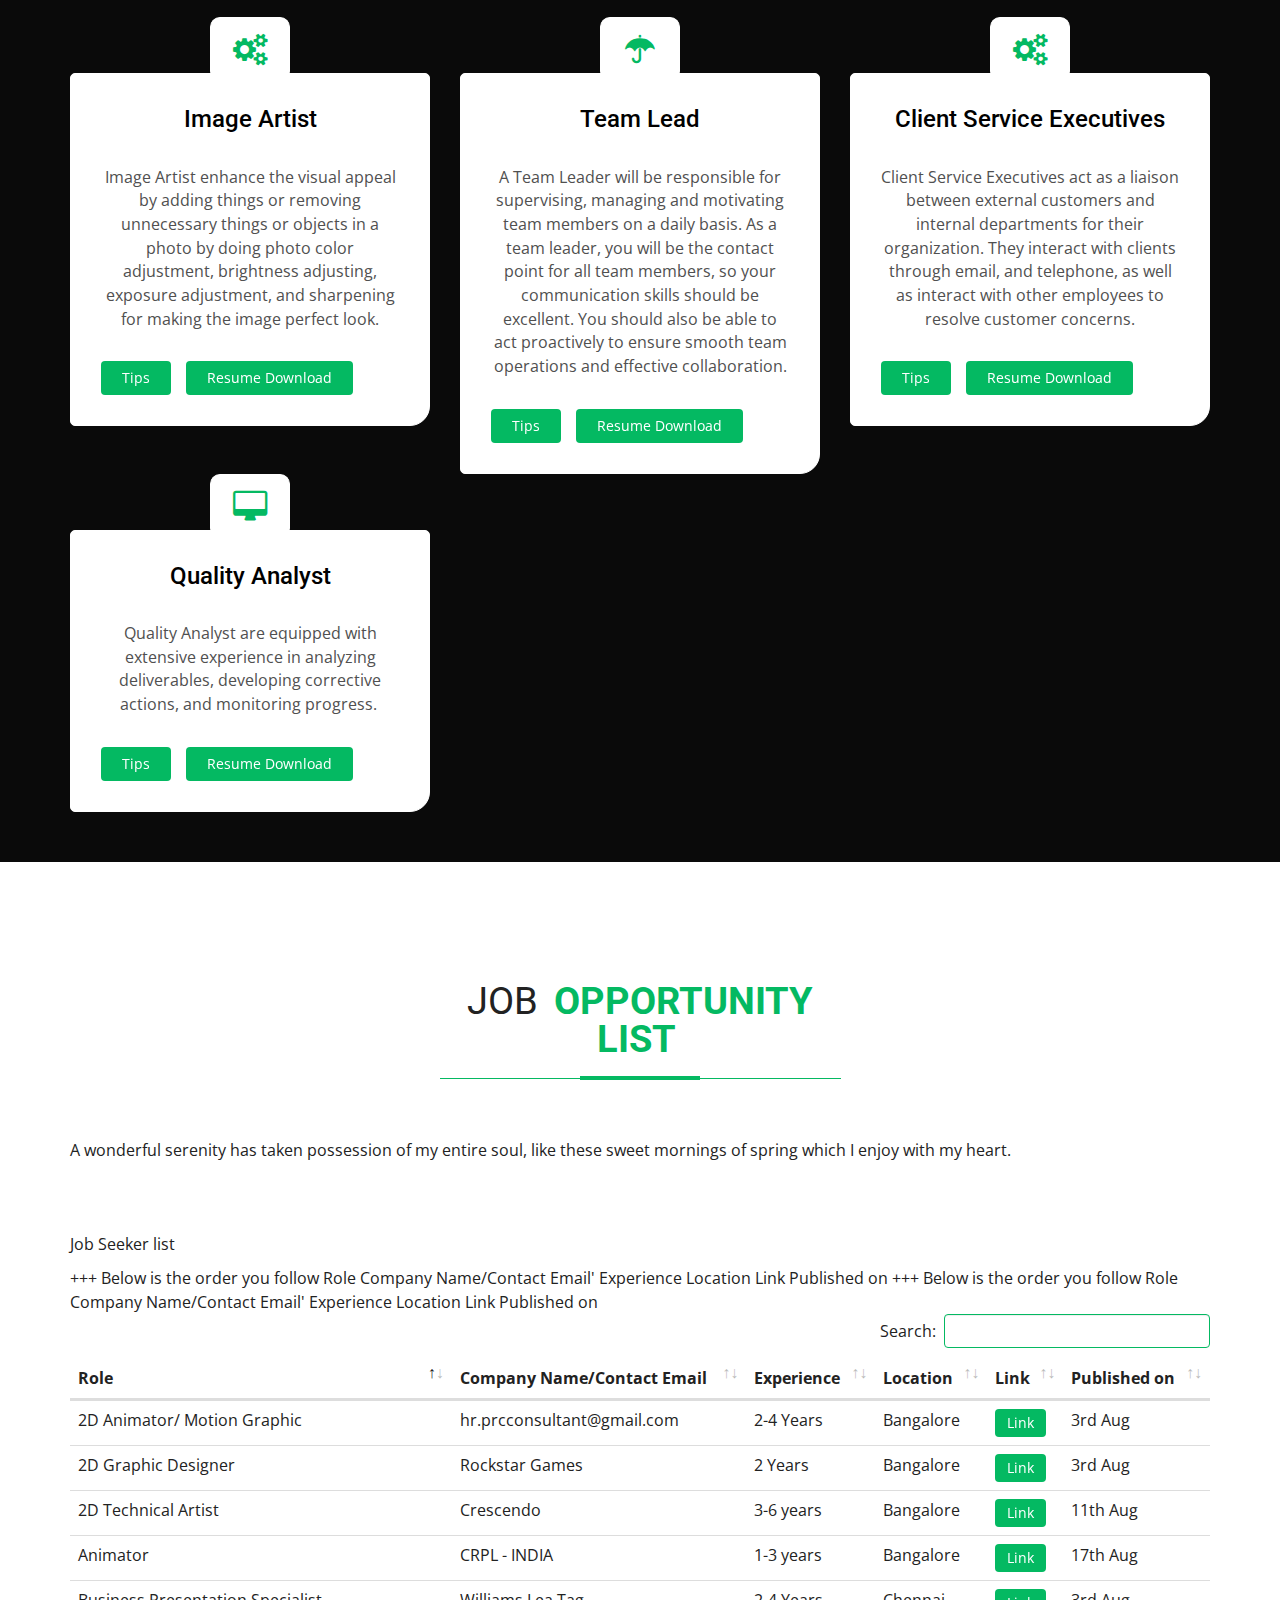
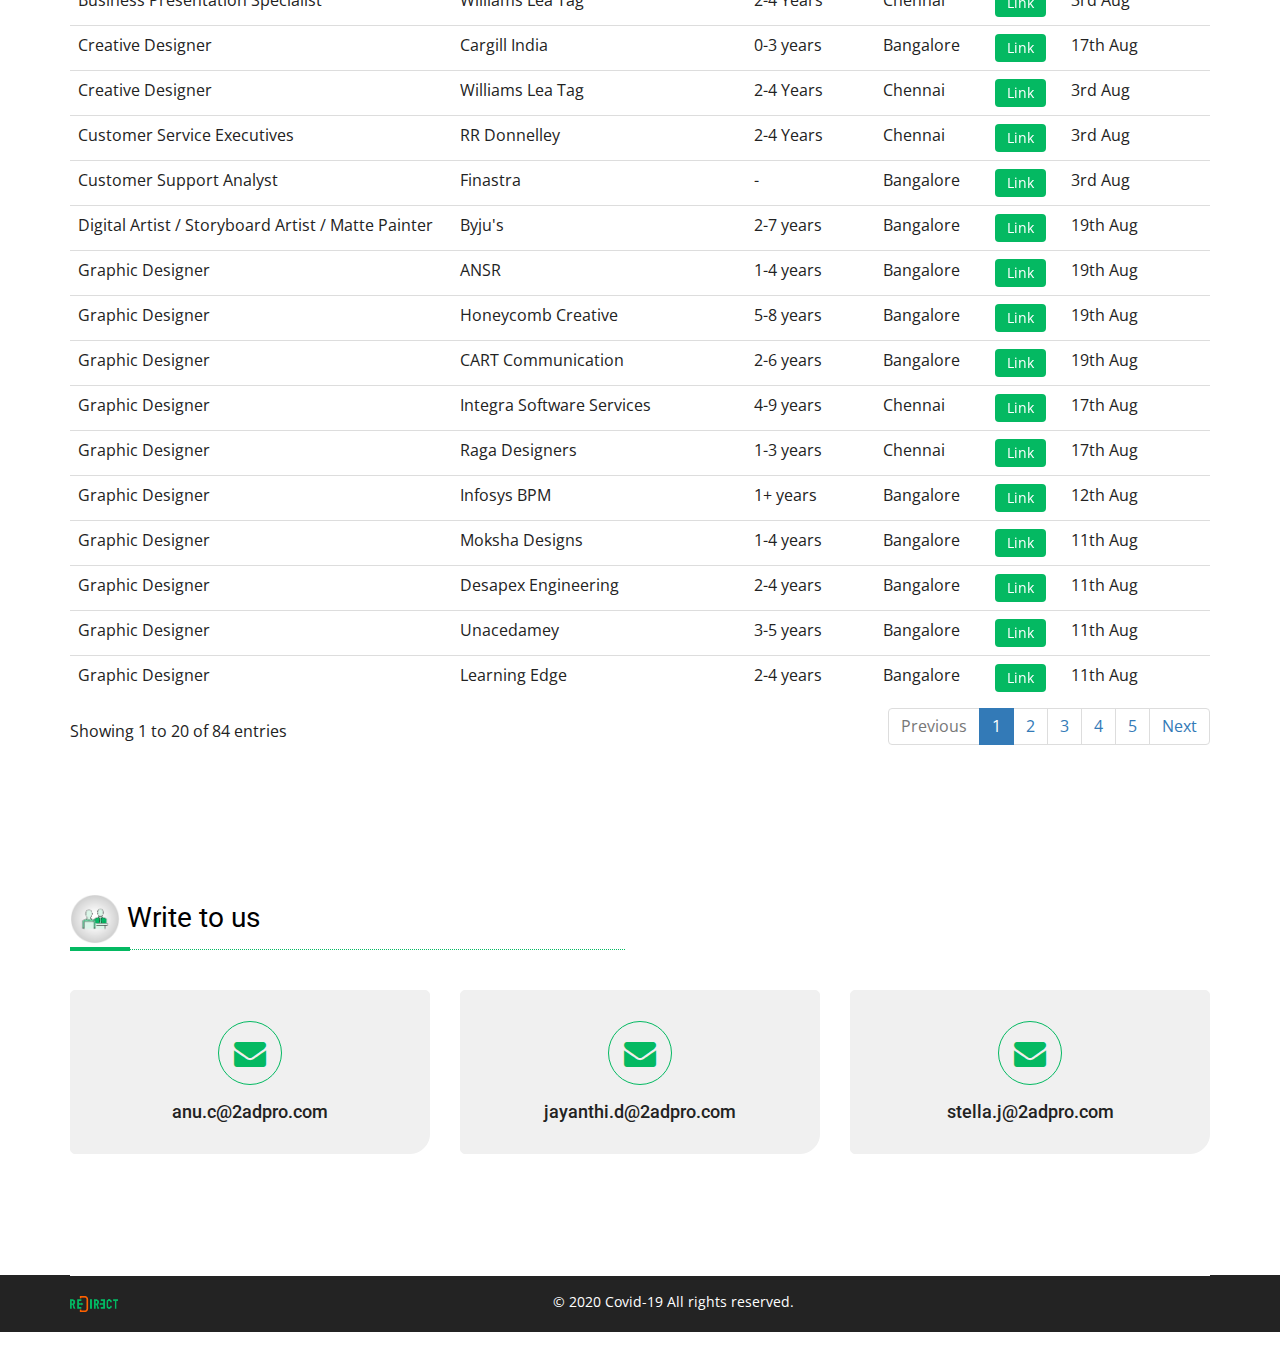
==== commit fe4c7502: "Update" ====
--- a/index.html
+++ b/index.html
@@ -493,6 +493,274 @@
 
 										<td>Graphic Designer</td>
 
+										<td>ANSR</td>
+
+										<td>1-4 years</td>
+
+										<td>Bangalore</td>
+
+										<td><a class="btn btn-shutter-out-horizontal"
+												href=" https://www.naukri.com/job-listings-senior-graphic-designer-ansr-source-bengaluru-bangalore-1-to-4-years-140720500740?src=jobsearchDesk&sid=15964422631792062_16&xp=15&px=2"
+												target="_blank">
+												Link</a></td>
+
+
+										<td>19th Aug</td>
+
+
+									</tr>
+
+
+
+
+									<tr>
+
+
+										<td>Senior Creative Designer</td>
+
+										<td>Wisoft Solutions</td>
+
+										<td>5-10 years</td>
+
+										<td>Bangalore</td>
+
+										<td><a class="btn btn-shutter-out-horizontal"
+												href=" https://www.naukri.com/job-listings-senior-creative-designer-wisoft-solutions-bengaluru-bangalore-5-to-10-years-110620000227?src=jobsearchDesk&sid=15964422631792062_16&xp=8&px=2"
+												target="_blank">
+												Link</a></td>
+
+
+										<td>19th Aug</td>
+
+
+									</tr>
+
+
+
+
+									<tr>
+
+
+										<td>Graphic Designer</td>
+
+										<td>Honeycomb Creative</td>
+
+										<td>5-8 years</td>
+
+										<td>Bangalore</td>
+
+										<td><a class="btn btn-shutter-out-horizontal"
+												href=" https://www.naukri.com/job-listings-graphic-designer-artwork-associate-honeycomb-creative-support-private-limited-chennai-5-to-8-years-170320600276?src=jobsearchDesk&sid=15964422631792062_17&xp=15&px=3"
+												target="_blank">
+												Link</a></td>
+
+
+										<td>19th Aug</td>
+
+
+									</tr>
+
+
+
+
+									<tr>
+
+
+										<td>Graphic Designer</td>
+
+										<td>CART Communication</td>
+
+										<td>2-6 years</td>
+
+										<td>Bangalore</td>
+
+										<td><a class="btn btn-shutter-out-horizontal"
+												href="https://www.naukri.com/job-listings-graphic-designer-cart-communication-bengaluru-bangalore-2-to-6-years-060220502398?src=jobsearchDesk&sid=15964422631792062_18&xp=8&px=4"
+												target="_blank">
+												Link</a></td>
+
+
+										<td>19th Aug</td>
+
+
+									</tr>
+
+
+
+
+									<tr>
+
+
+										<td>Visual Communication Designer</td>
+
+										<td>Invensis Learning</td>
+
+										<td>5-8 years</td>
+
+										<td>Bangalore</td>
+
+										<td><a class="btn btn-shutter-out-horizontal"
+												href="https://www.naukri.com/job-listings-visual-communication-designer-invensis-learning-bengaluru-bangalore-5-to-8-years-270519502159?src=jobsearchDesk&sid=15964422631792062_19&xp=16&px=5"
+												target="_blank">
+												Link</a></td>
+
+										<td>19th Aug</td>
+
+
+									</tr>
+
+
+
+
+									<tr>
+
+
+										<td>Digital Artist / Storyboard Artist / Matte Painter</td>
+
+										<td>Byju's</td>
+
+										<td>2-7 years</td>
+
+										<td>Bangalore</td>
+
+										<td><a class="btn btn-shutter-out-horizontal"
+												href="https://www.naukri.com/job-listings-digital-artist-storyboard-artist-matte-painter-byjus-transforming-education-using-technology-bengaluru-bangalore-2-to-7-years-141119500805?src=jobsearchDesk&sid=15964422631792062_19&xp=2&px=5"
+												target="_blank">
+												Link</a></td>
+
+
+										<td>19th Aug</td>
+
+
+									</tr>
+
+
+
+
+									<tr>
+
+
+										<td>Visual Effects Artist</td>
+
+										<td>Srishti College of Arts</td>
+
+										<td>6-11 years</td>
+
+										<td>Bangaolore</td>
+
+										<td><a class="btn btn-shutter-out-horizontal"
+												href=" https://www.naukri.com/job-listings-visual-effects-artist-srishti-school-of-art-design-and-technology-bengaluru-bangalore-6-to-11-years-131219500530?src=jobsearchDesk&sid=15964422631792062_18&xp=18&px=4"
+												target="_blank">
+												Link</a></td>
+
+
+										<td>19th Aug</td>
+
+
+									</tr>
+
+
+
+
+									<tr>
+
+
+										<td>Graphic Desinger - Creative</td>
+
+										<td>Gutenburg Communication</td>
+
+										<td>1-3 years</td>
+
+										<td>Bangalore</td>
+
+										<td><a class="btn btn-shutter-out-horizontal"
+												href=" https://www.naukri.com/job-listings-graphic-designer-creative-gutenberg-communications-pvt-ltd-bengaluru-bangalore-1-to-3-years-161219501900?src=jobsearchDesk&sid=15964422631792062_18&xp=17&px=4"
+												target="_blank">
+												Link</a></td>
+
+
+										<td>19th Aug</td>
+
+
+									</tr>
+
+
+
+
+									<tr>
+
+
+										<td>Visualizer/Sr.Graphic Designer</td>
+
+										<td>Geek Creative Agency</td>
+
+										<td>2-4 years</td>
+
+										<td>Bangalore</td>
+
+										<td><a class="btn btn-shutter-out-horizontal"
+												href=" https://www.naukri.com/job-listings-visualizer-sr-graphic-designer-geek-creative-agency-bengaluru-bangalore-2-to-4-years-270318502178?src=jobsearchDesk&sid=15964422631792062_21&xp=2&px=7"
+												target="_blank">
+												Link</a></td>
+
+
+										<td>19th Aug</td>
+
+
+									</tr>
+
+
+
+
+									<tr>
+
+
+										<td> Visual/ Creative Designer</td>
+
+										<td>Zaakpay</td>
+
+										<td>5-10 years</td>
+
+										<td>Bangalore</td>
+
+										<td><a class="btn btn-shutter-out-horizontal"
+												href=" https://www.naukri.com/job-listings-visual-creative-designer-zaakpay-delhi-bengaluru-bangalore-5-to-10-years-170317501776?src=jobsearchDesk&sid=15964422631792062_22&xp=4&px=8"
+												target="_blank">
+												Link</a></td>
+
+
+										<td>19th Aug</td>
+
+
+									</tr>
+
+
+
+
+									+++
+
+									Below is the order you follow
+
+
+									Role
+
+									Company Name/Contact Email'
+
+									Experience
+
+									Location
+
+									Link
+
+									Published on
+
+
+
+									<tr>
+
+
+										<td>Graphic Designer</td>
+
 										<td>Integra Software Services</td>
 
 										<td>4-9 years</td>
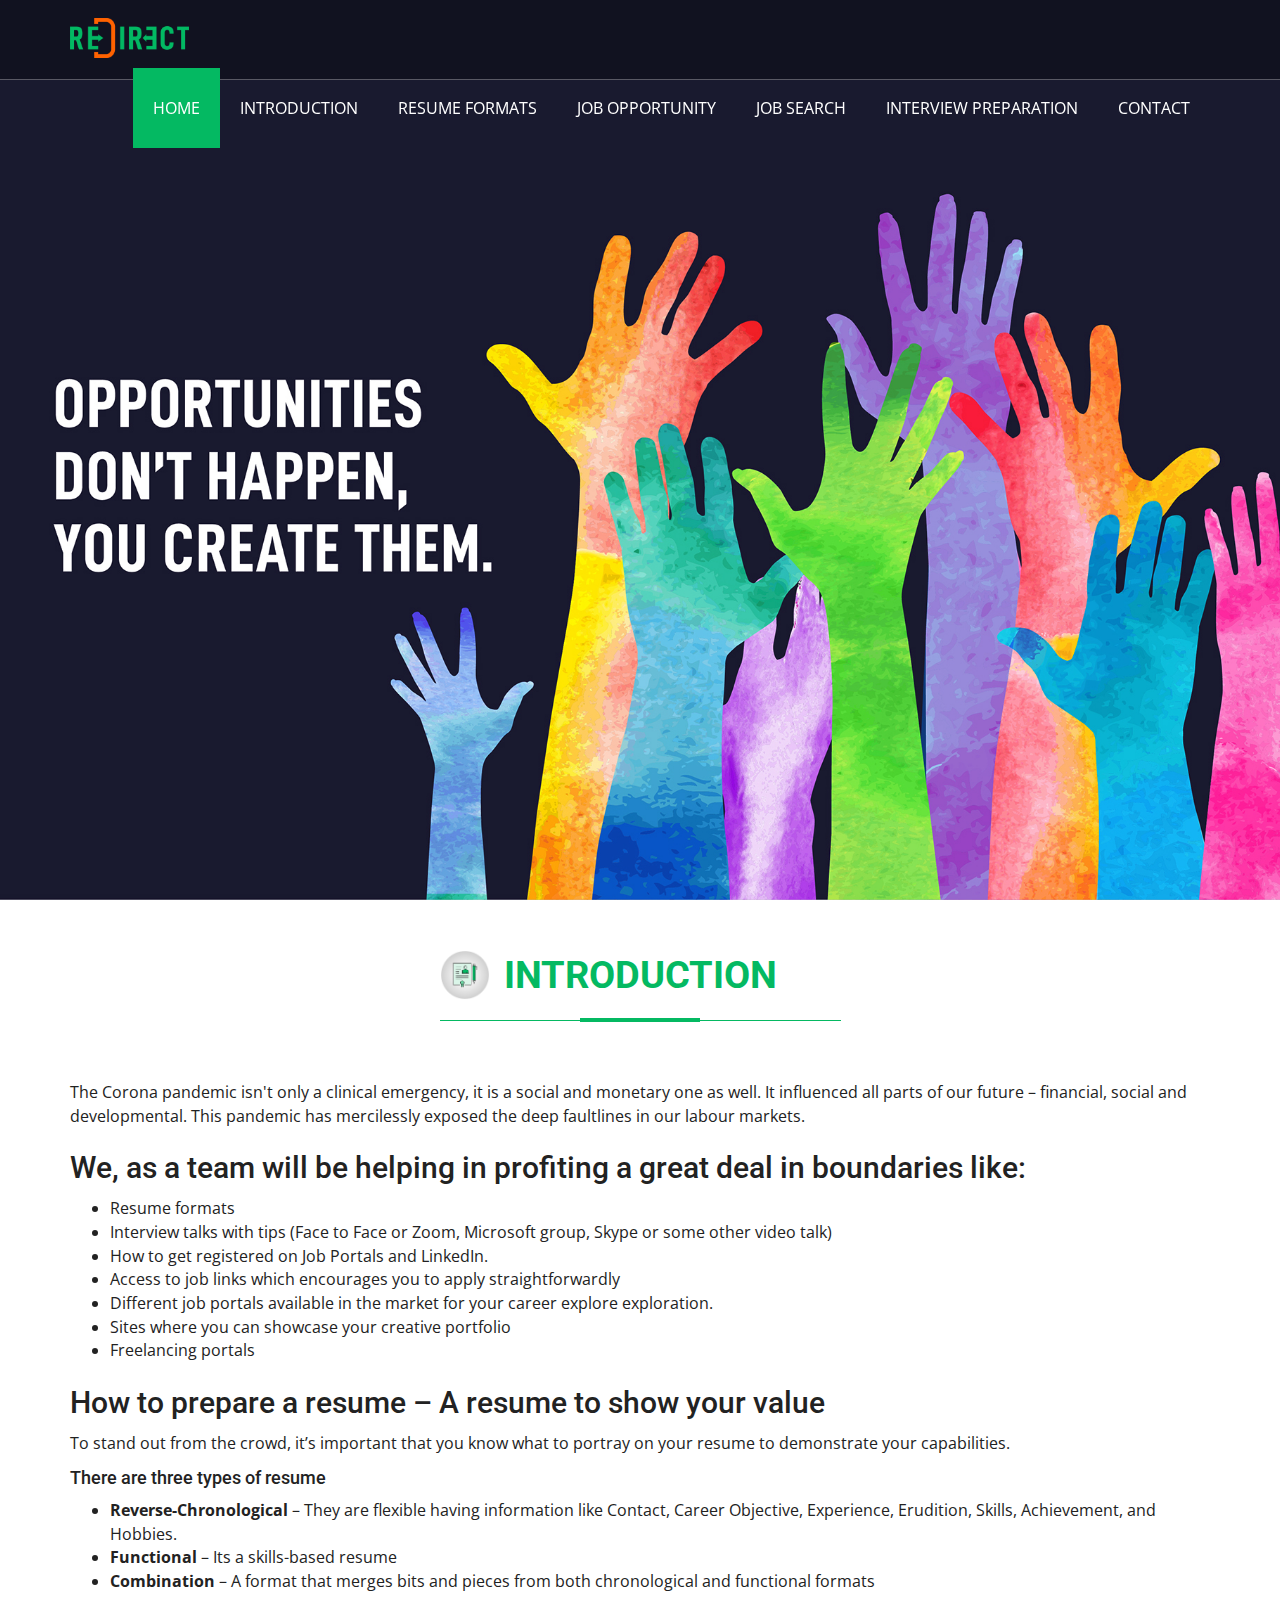
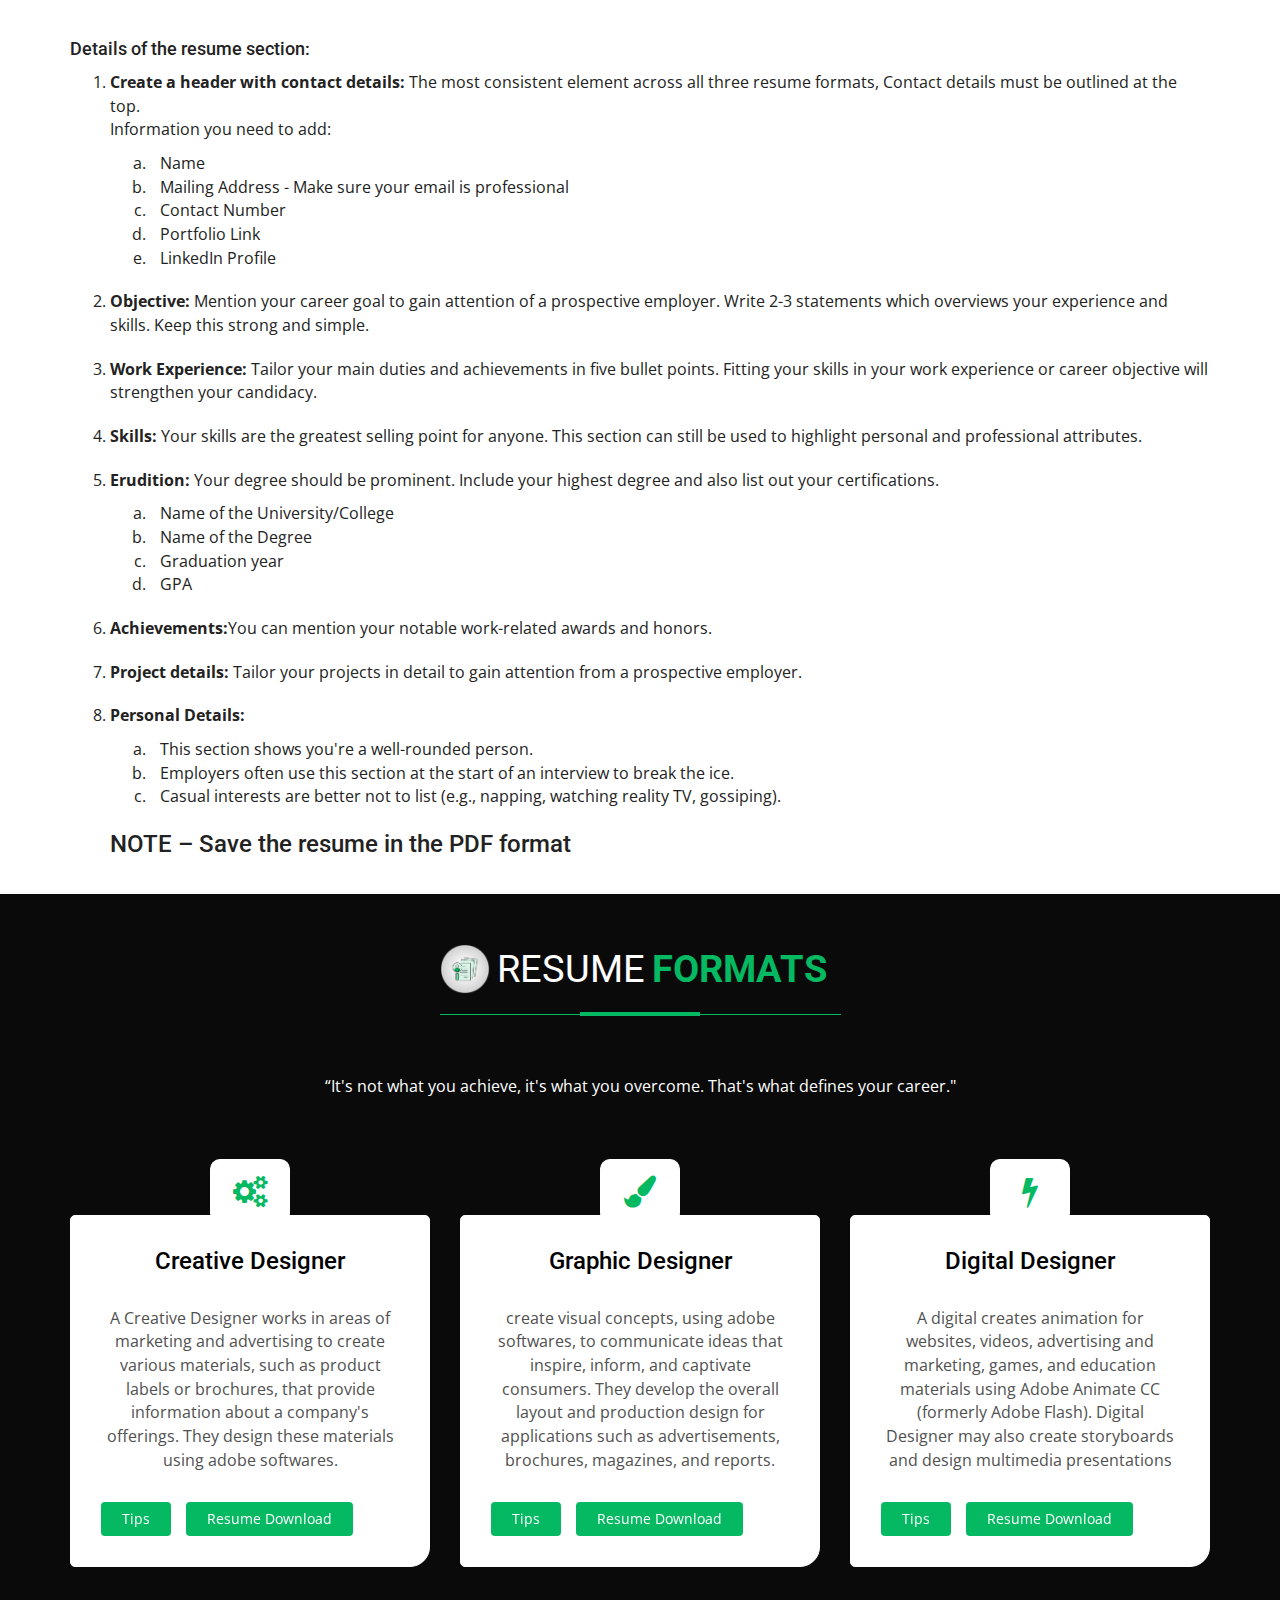
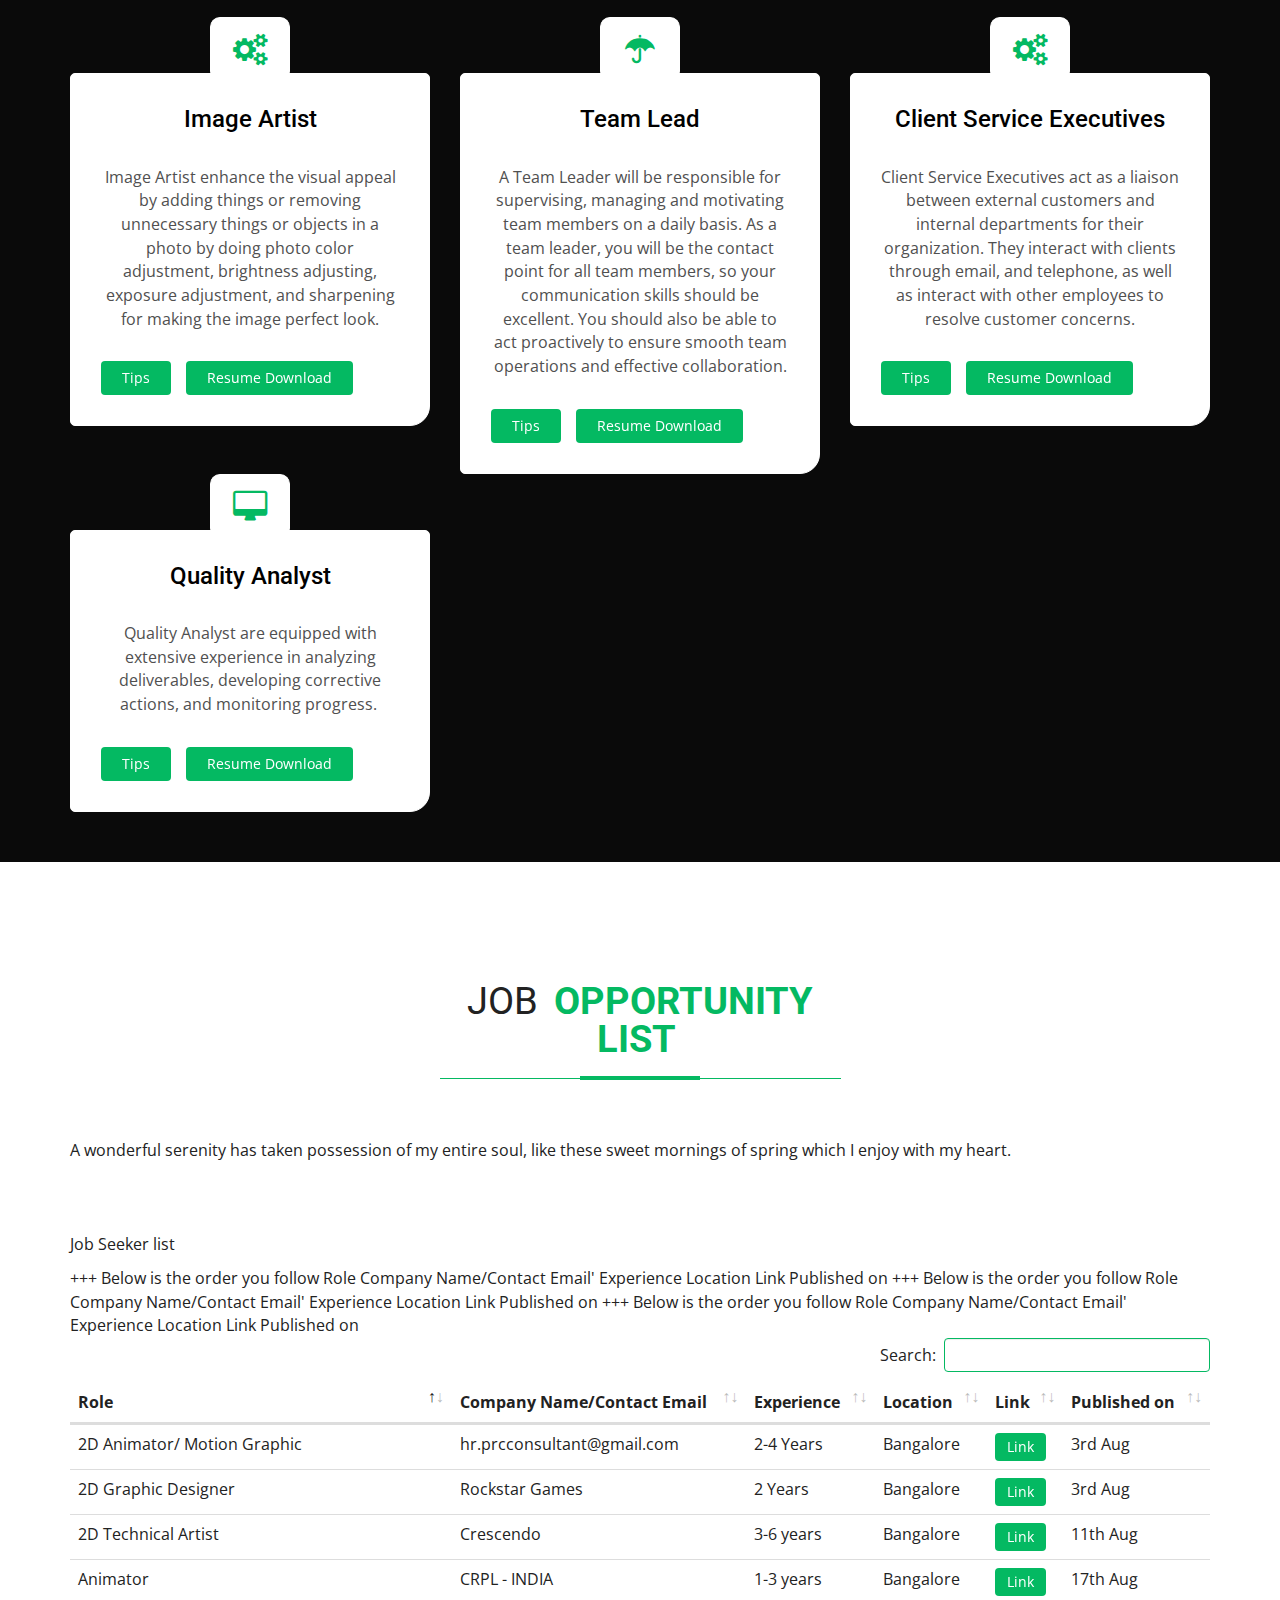
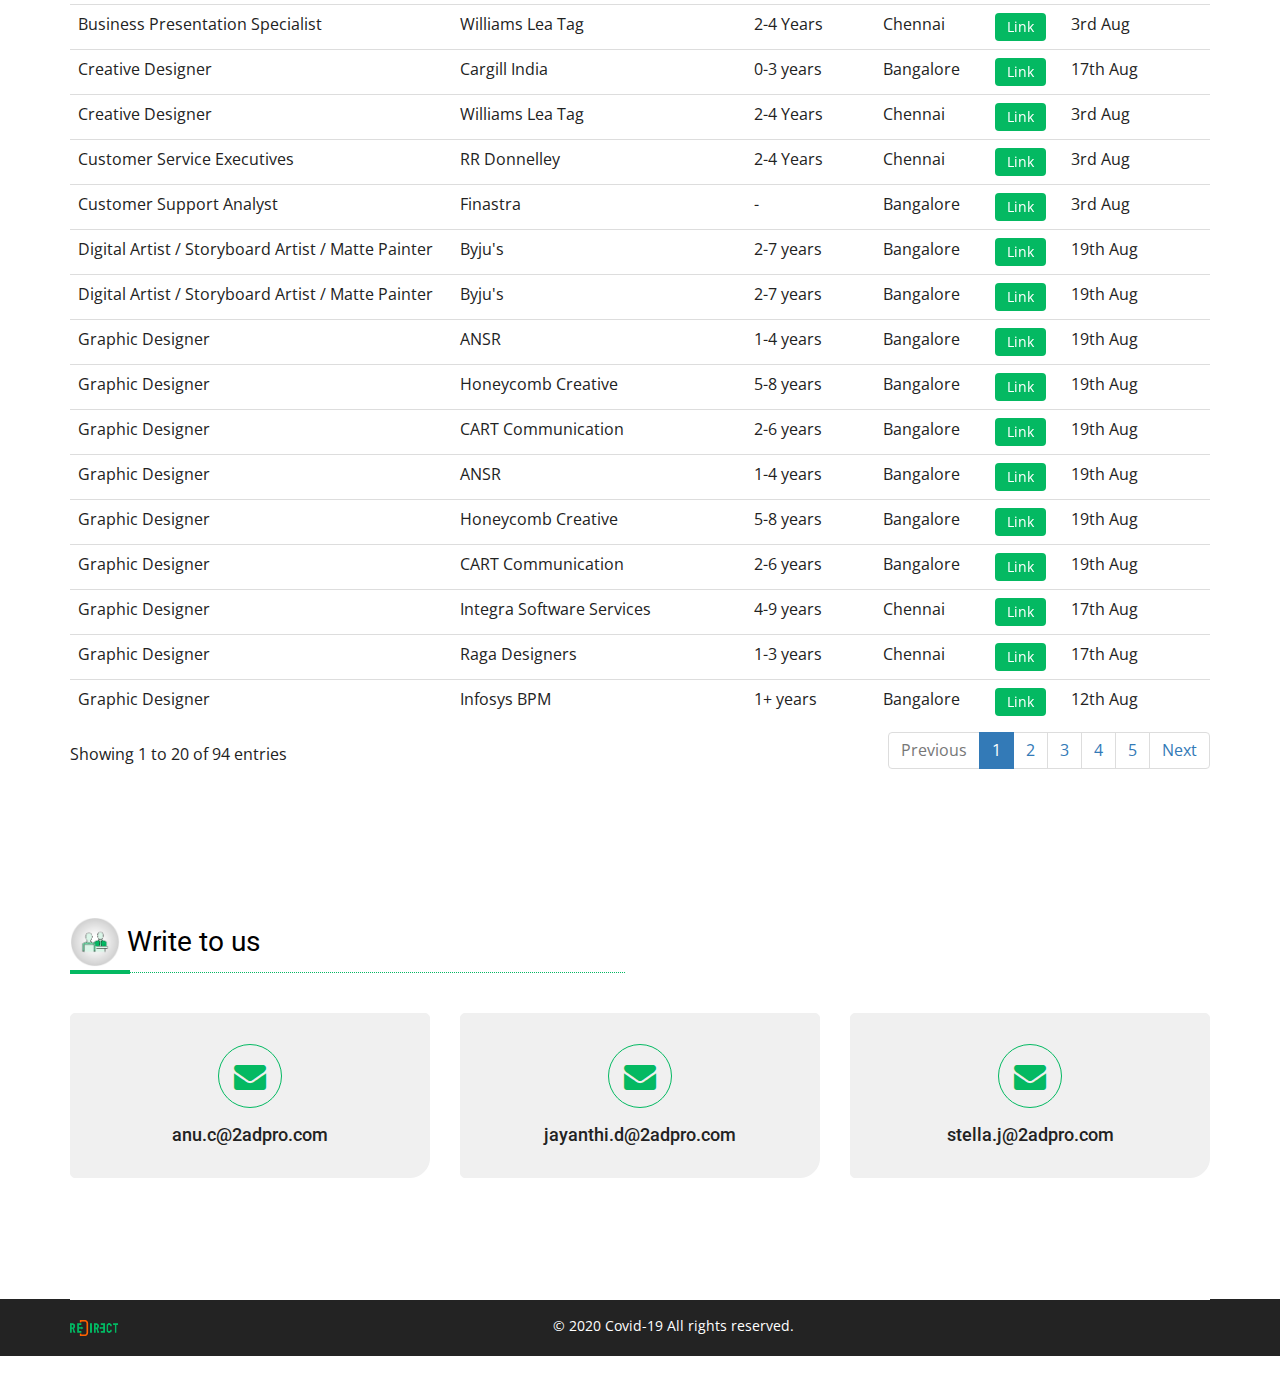
==== commit 2823150a: "Update" ====
--- a/index.html
+++ b/index.html
@@ -761,6 +761,274 @@
 
 										<td>Graphic Designer</td>
 
+										<td>ANSR</td>
+
+										<td>1-4 years</td>
+
+										<td>Bangalore</td>
+
+										<td><a class="btn btn-shutter-out-horizontal"
+												href=" https://www.naukri.com/job-listings-senior-graphic-designer-ansr-source-bengaluru-bangalore-1-to-4-years-140720500740?src=jobsearchDesk&sid=15964422631792062_16&xp=15&px=2"
+												target="_blank">
+												Link</a></td>
+
+
+										<td>19th Aug</td>
+
+
+									</tr>
+
+
+
+
+									<tr>
+
+
+										<td>Senior Creative Designer</td>
+
+										<td>Wisoft Solutions</td>
+
+										<td>5-10 years</td>
+
+										<td>Bangalore</td>
+
+										<td><a class="btn btn-shutter-out-horizontal"
+												href=" https://www.naukri.com/job-listings-senior-creative-designer-wisoft-solutions-bengaluru-bangalore-5-to-10-years-110620000227?src=jobsearchDesk&sid=15964422631792062_16&xp=8&px=2"
+												target="_blank">
+												Link</a></td>
+
+
+										<td>19th Aug</td>
+
+
+									</tr>
+
+
+
+
+									<tr>
+
+
+										<td>Graphic Designer</td>
+
+										<td>Honeycomb Creative</td>
+
+										<td>5-8 years</td>
+
+										<td>Bangalore</td>
+
+										<td><a class="btn btn-shutter-out-horizontal"
+												href=" https://www.naukri.com/job-listings-graphic-designer-artwork-associate-honeycomb-creative-support-private-limited-chennai-5-to-8-years-170320600276?src=jobsearchDesk&sid=15964422631792062_17&xp=15&px=3"
+												target="_blank">
+												Link</a></td>
+
+
+										<td>19th Aug</td>
+
+
+									</tr>
+
+
+
+
+									<tr>
+
+
+										<td>Graphic Designer</td>
+
+										<td>CART Communication</td>
+
+										<td>2-6 years</td>
+
+										<td>Bangalore</td>
+
+										<td><a class="btn btn-shutter-out-horizontal"
+												href="https://www.naukri.com/job-listings-graphic-designer-cart-communication-bengaluru-bangalore-2-to-6-years-060220502398?src=jobsearchDesk&sid=15964422631792062_18&xp=8&px=4"
+												target="_blank">
+												Link</a></td>
+
+
+										<td>19th Aug</td>
+
+
+									</tr>
+
+
+
+
+									<tr>
+
+
+										<td>Visual Communication Designer</td>
+
+										<td>Invensis Learning</td>
+
+										<td>5-8 years</td>
+
+										<td>Bangalore</td>
+
+										<td><a class="btn btn-shutter-out-horizontal"
+												href="https://www.naukri.com/job-listings-visual-communication-designer-invensis-learning-bengaluru-bangalore-5-to-8-years-270519502159?src=jobsearchDesk&sid=15964422631792062_19&xp=16&px=5"
+												target="_blank">
+												Link</a></td>
+
+										<td>19th Aug</td>
+
+
+									</tr>
+
+
+
+
+									<tr>
+
+
+										<td>Digital Artist / Storyboard Artist / Matte Painter</td>
+
+										<td>Byju's</td>
+
+										<td>2-7 years</td>
+
+										<td>Bangalore</td>
+
+										<td><a class="btn btn-shutter-out-horizontal"
+												href="https://www.naukri.com/job-listings-digital-artist-storyboard-artist-matte-painter-byjus-transforming-education-using-technology-bengaluru-bangalore-2-to-7-years-141119500805?src=jobsearchDesk&sid=15964422631792062_19&xp=2&px=5"
+												target="_blank">
+												Link</a></td>
+
+
+										<td>19th Aug</td>
+
+
+									</tr>
+
+
+
+
+									<tr>
+
+
+										<td>Visual Effects Artist</td>
+
+										<td>Srishti College of Arts</td>
+
+										<td>6-11 years</td>
+
+										<td>Bangaolore</td>
+
+										<td><a class="btn btn-shutter-out-horizontal"
+												href=" https://www.naukri.com/job-listings-visual-effects-artist-srishti-school-of-art-design-and-technology-bengaluru-bangalore-6-to-11-years-131219500530?src=jobsearchDesk&sid=15964422631792062_18&xp=18&px=4"
+												target="_blank">
+												Link</a></td>
+
+
+										<td>19th Aug</td>
+
+
+									</tr>
+
+
+
+
+									<tr>
+
+
+										<td>Graphic Desinger - Creative</td>
+
+										<td>Gutenburg Communication</td>
+
+										<td>1-3 years</td>
+
+										<td>Bangalore</td>
+
+										<td><a class="btn btn-shutter-out-horizontal"
+												href=" https://www.naukri.com/job-listings-graphic-designer-creative-gutenberg-communications-pvt-ltd-bengaluru-bangalore-1-to-3-years-161219501900?src=jobsearchDesk&sid=15964422631792062_18&xp=17&px=4"
+												target="_blank">
+												Link</a></td>
+
+
+										<td>19th Aug</td>
+
+
+									</tr>
+
+
+
+
+									<tr>
+
+
+										<td>Visualizer/Sr.Graphic Designer</td>
+
+										<td>Geek Creative Agency</td>
+
+										<td>2-4 years</td>
+
+										<td>Bangalore</td>
+
+										<td><a class="btn btn-shutter-out-horizontal"
+												href=" https://www.naukri.com/job-listings-visualizer-sr-graphic-designer-geek-creative-agency-bengaluru-bangalore-2-to-4-years-270318502178?src=jobsearchDesk&sid=15964422631792062_21&xp=2&px=7"
+												target="_blank">
+												Link</a></td>
+
+
+										<td>19th Aug</td>
+
+
+									</tr>
+
+
+
+
+									<tr>
+
+
+										<td> Visual/ Creative Designer</td>
+
+										<td>Zaakpay</td>
+
+										<td>5-10 years</td>
+
+										<td>Bangalore</td>
+
+										<td><a class="btn btn-shutter-out-horizontal"
+												href=" https://www.naukri.com/job-listings-visual-creative-designer-zaakpay-delhi-bengaluru-bangalore-5-to-10-years-170317501776?src=jobsearchDesk&sid=15964422631792062_22&xp=4&px=8"
+												target="_blank">
+												Link</a></td>
+
+
+										<td>19th Aug</td>
+
+
+									</tr>
+
+
+
+
+									+++
+
+									Below is the order you follow
+
+
+									Role
+
+									Company Name/Contact Email'
+
+									Experience
+
+									Location
+
+									Link
+
+									Published on
+
+
+
+									<tr>
+
+
+										<td>Graphic Designer</td>
+
 										<td>Integra Software Services</td>
 
 										<td>4-9 years</td>
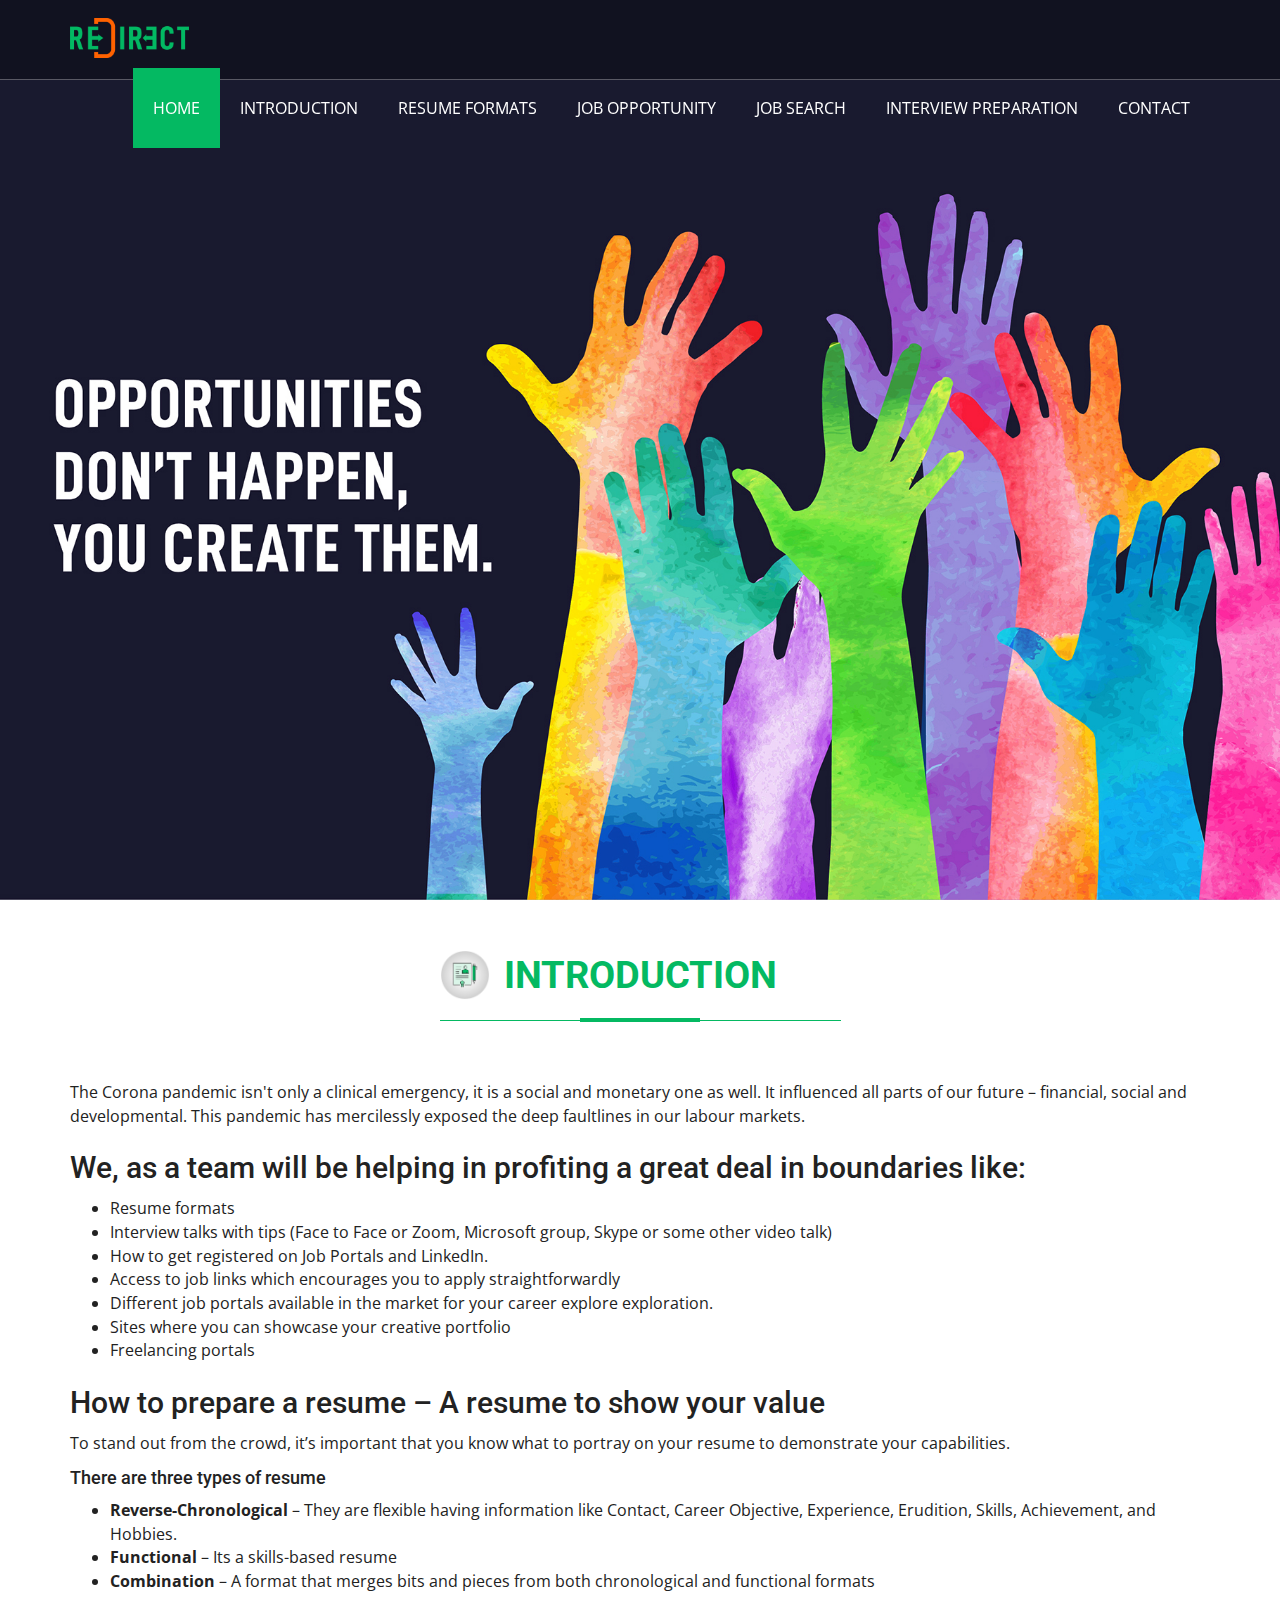
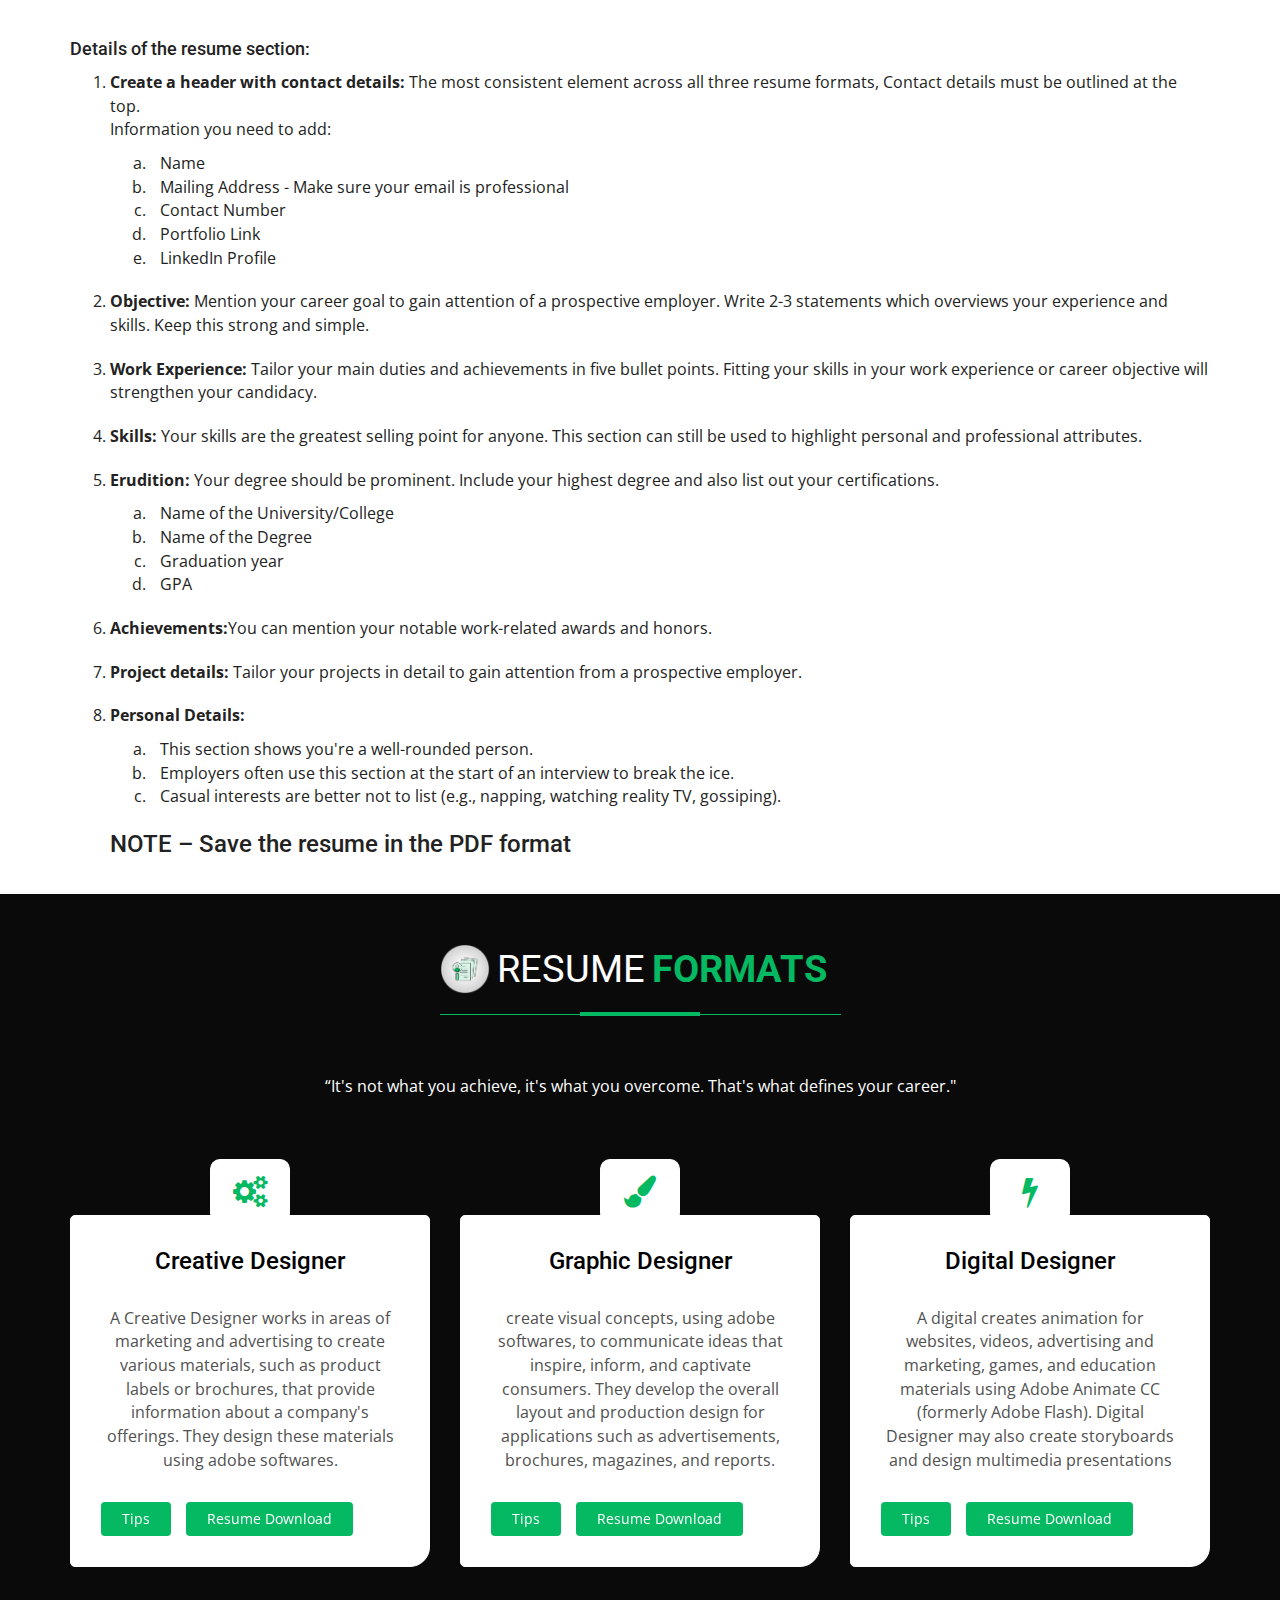
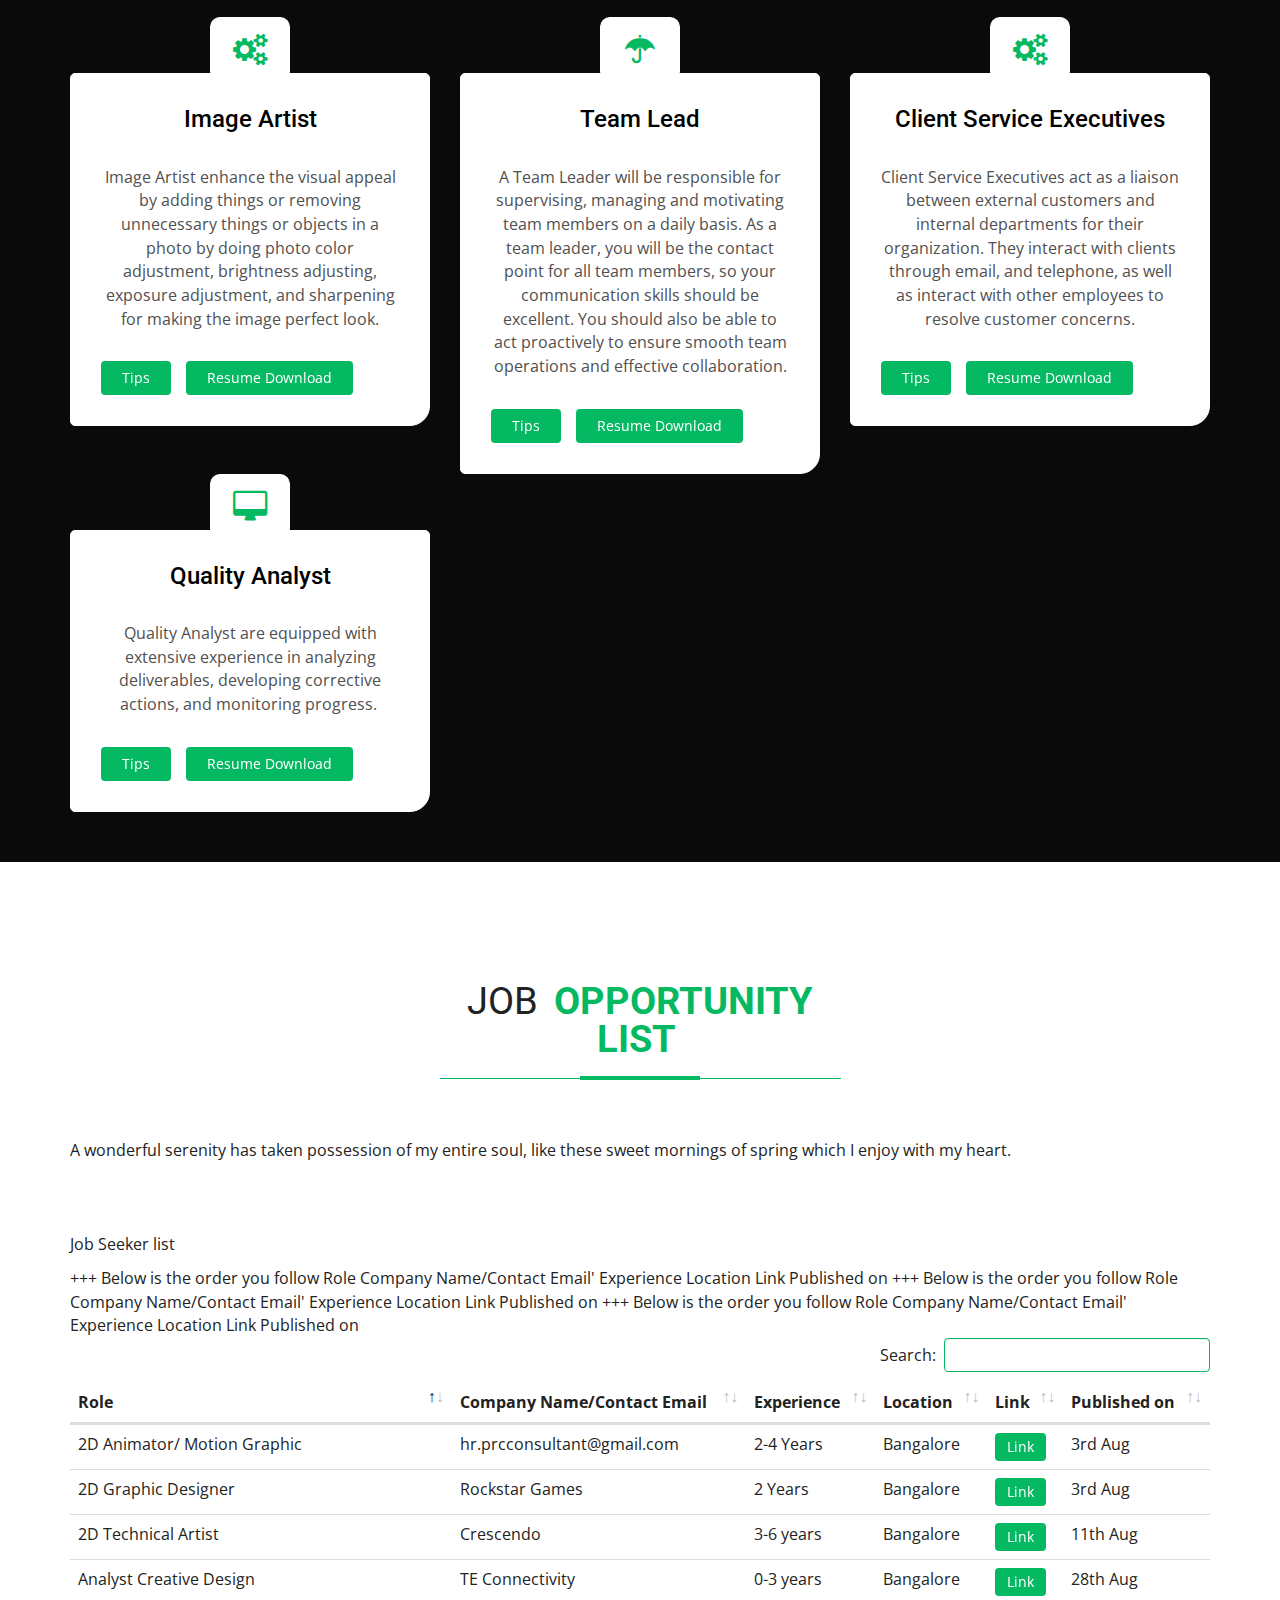
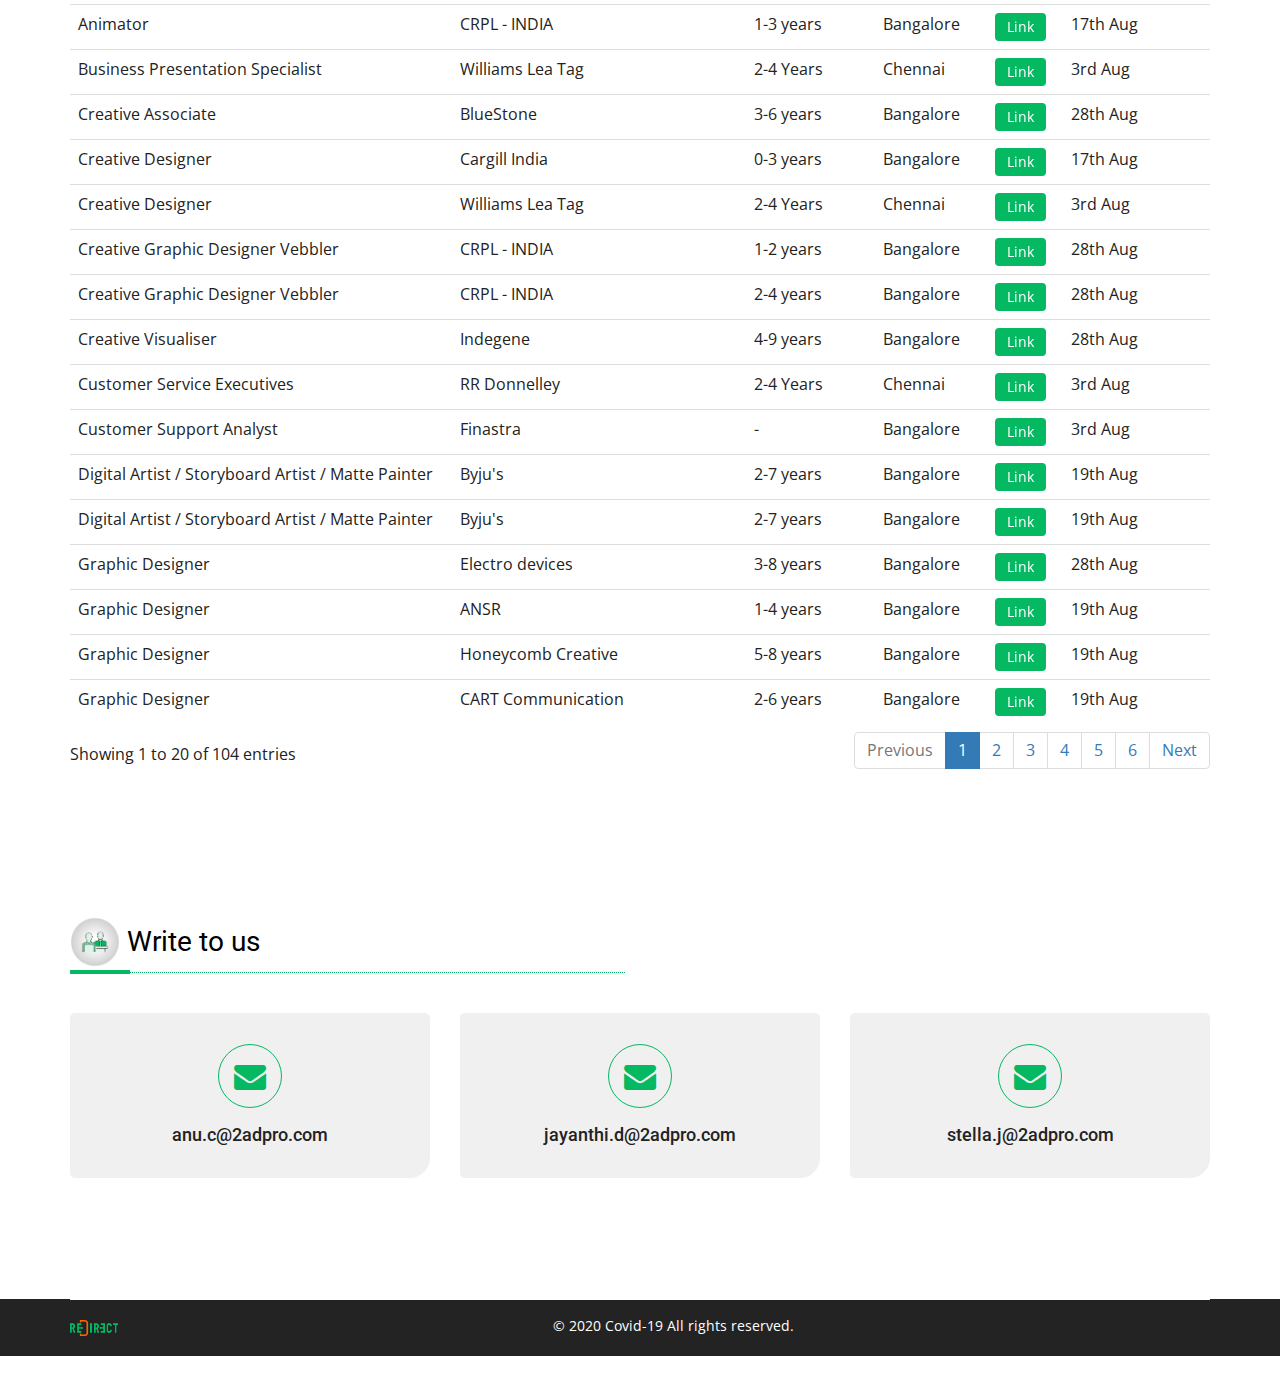
==== commit 5de70710: "Update index.html" ====
--- a/index.html
+++ b/index.html
@@ -475,6 +475,7 @@
 							<p class="card-title"></p>
 							<table class="table table-hover" id="dataTables-example" width="100%">
 								<thead>
+									
 									<tr>
 										<th>Role</th>
 										<th>Company Name/Contact Email</th>
@@ -485,6 +486,261 @@
 									</tr>
 								</thead>
 								<tbody>
+										
+									
+
+<tr>
+
+
+    <td>Visual Designer</td>
+
+    <td>Mphasis</td>
+
+    <td>5-10 years</td>
+ 
+   <td>Bangalore</td>
+
+    <td><a class="btn btn-shutter-out-horizontal"
+            href=" https://www.timesjobs.com/job-detail/visual-designer-mphasis-ltd-bengaluru-bangalore-5-to-10-yrs-jobid-yHYtZanRbWlzpSvf__PLUS__uAgZw=="
+            target="_blank">
+            Link</a></td>
+
+
+    <td>28th Aug</td>
+
+
+</tr>
+
+
+
+
+<tr>
+
+
+    <td>Creative Visualiser</td>
+
+    <td>Indegene</td>
+
+    <td>4-9 years</td>
+ 
+   <td>Bangalore</td>
+
+    <td><a class="btn btn-shutter-out-horizontal"
+            href=" https://www.timesjobs.com/job-detail/creative-visualizer-indegene-private-limited-bengaluru-bangalore-4-to-9-yrs-jobid-R33cEIy689pzpSvf__PLUS__uAgZw=="
+            target="_blank">
+            Link</a></td>
+
+
+    <td>28th Aug</td>
+
+
+</tr>
+
+
+
+
+<tr>
+
+
+    <td>Analyst Creative Design</td>
+
+    <td>TE Connectivity</td>
+
+    <td>0-3 years</td>
+ 
+   <td>Bangalore</td>
+
+    <td><a class="btn btn-shutter-out-horizontal"
+            href=" https://www.timesjobs.com/job-detail/analyst-creative-design-i-te-connectivity-ltd-bengaluru-bangalore-0-to-3-yrs-jobid-P5pEtCsxQAVzpSvf__PLUS__uAgZw=="
+            target="_blank">
+            Link</a></td>
+
+
+    <td>28th Aug</td>
+
+
+</tr>
+
+
+
+
+<tr>
+
+
+    <td>Creative Associate</td>
+
+    <td>BlueStone</td>
+
+    <td>3-6 years</td>
+ 
+   <td>Bangalore</td>
+
+    <td><a class="btn btn-shutter-out-horizontal"
+            href=" https://www.timesjobs.com/job-detail/creative-associate-bluestone-bengaluru-bangalore-3-to-6-yrs-jobid-jK__SLASH____SLASH__VMgbCxlzpSvf__PLUS__uAgZw=="
+            target="_blank">
+            Link</a></td>
+
+
+    <td>28th Aug</td>
+
+
+</tr>
+
+
+
+
+<tr>
+
+
+    <td>Senior Communication Designer</td>
+
+    <td>Razorpay</td>
+
+    <td>3-5 years</td>
+ 
+   <td>Bangalore</td>
+
+    <td><a class="btn btn-shutter-out-horizontal"
+            href=" https://www.timesjobs.com/job-detail/senior-communication-designer-razorpay-bengaluru-bangalore-3-to-5-yrs-jobid-6tzEq6OYK4ZzpSvf__PLUS__uAgZw=="
+            target="_blank">
+            Link</a></td>
+
+    <td>28th Aug</td>
+
+
+</tr>
+
+
+
+
+<tr>
+
+
+    <td>Graphic Designer</td>
+
+    <td>Electro devices</td>
+
+    <td>3-8 years</td>
+ 
+   <td>Bangalore</td>
+
+    <td><a class="btn btn-shutter-out-horizontal"
+            href=" https://www.timesjobs.com/job-detail/graphic-designer-animator-web-developer-web-designer-electro-devices-pvt-ltd-ahmedabad-bengaluru-bangalore-chennai-delhi-gurgaon-3-to-8-yrs-jobid-xdm4ZxT6k__SLASH__5zpSvf__PLUS__uAgZw=="
+            target="_blank">
+            Link</a></td>
+
+
+    <td>28th Aug</td>
+
+
+</tr>
+
+
+
+
+<tr>
+
+
+    <td>UI Designer / Graphic Designer</td>
+
+    <td>Appiness Interactive</td>
+
+    <td>2-3 years</td>
+ 
+   <td>Bangalore</td>
+
+    <td><a class="btn btn-shutter-out-horizontal"
+            href=" https://www.timesjobs.com/job-detail/ui-designer-graphic-designer-appiness-interactive-bengaluru-bangalore-2-to-3-yrs-jobid-E8jVQPsW0jxzpSvf__PLUS__uAgZw=="
+            target="_blank">
+            Link</a></td>
+
+
+    <td>28th Aug</td>
+
+
+</tr>
+
+
+
+
+<tr>
+
+
+    <td>Creative Graphic Designer Vebbler</td>
+
+    <td>CRPL - INDIA</td>
+
+    <td>1-2 years</td>
+ 
+   <td>Bangalore</td>
+
+    <td><a class="btn btn-shutter-out-horizontal"
+            href=" https://www.timesjobs.com/job-detail/creative-graphic-designer-crpl-india-bengaluru-bangalore-1-to-2-yrs-jobid-BqMVdfHwOmhzpSvf__PLUS__uAgZw=="
+            target="_blank">
+            Link</a></td>
+
+
+    <td>28th Aug</td>
+
+
+</tr>
+
+
+
+
+<tr>
+
+
+    <td>Creative Graphic Designer Vebbler</td>
+
+    <td>CRPL - INDIA</td>
+
+    <td>2-4 years</td>
+ 
+   <td>Bangalore</td>
+
+    <td><a class="btn btn-shutter-out-horizontal"
+            href=" https://www.timesjobs.com/job-detail/creative-graphic-designer-vebbler-crpl-india-bengaluru-bangalore-2-to-4-yrs-jobid-uV2D__SLASH__c1GygZzpSvf__PLUS__uAgZw=="
+            target="_blank">
+            Link</a></td>
+
+
+    <td>28th Aug</td>
+
+
+</tr>
+
+
+
+
+<tr>
+
+
+    <td>Motion Graphic Designer</td>
+
+    <td>Mediacle</td>
+
+    <td>1-3 years</td>
+ 
+   <td>Bangalore</td>
+
+    <td><a class="btn btn-shutter-out-horizontal"
+            href=" https://www.timesjobs.com/job-detail/motion-graphic-designer-mediacle-bengaluru-bangalore-1-to-3-yrs-jobid-p1ZEH__PLUS__LuKqFzpSvf__PLUS__uAgZw=="
+            target="_blank">
+            Link</a></td>
+
+
+    <td>28th Aug</td>
+
+
+</tr>
+
+
+
+
+
+
+
 
 
 
@@ -2422,4 +2678,4 @@
 
 </body>
 
-</html>+</html>
